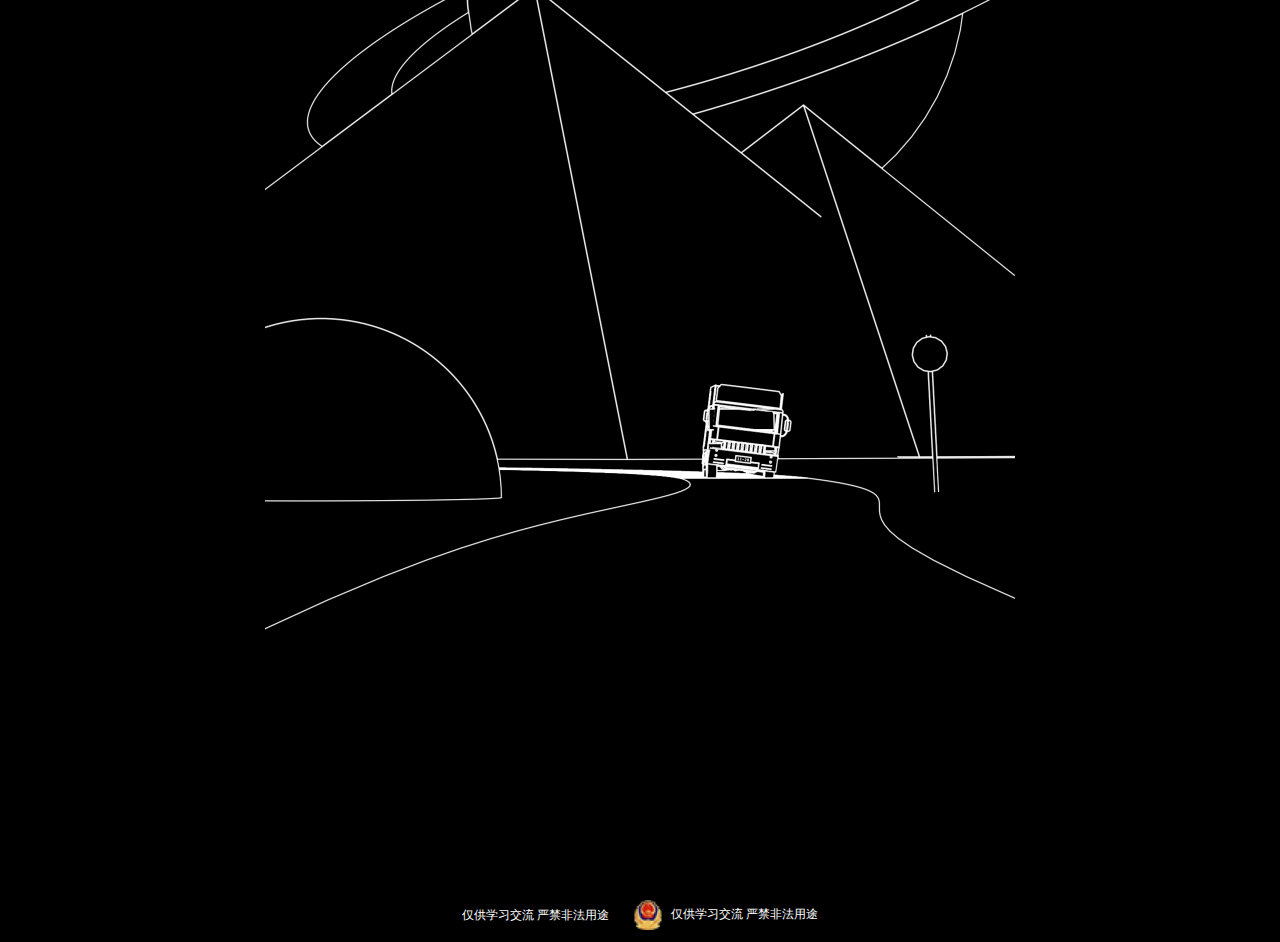
==== demo/index.html @ a9d13da7 "x" ====
<!DOCTYPE html>
<html lang="en">
  <head>
    <meta charset="UTF-8" />
    <meta
      name="viewport"
      content="width=device-width,initial-scale=1.0,maximum-scale=1.0,user-scalable=no,viewport-fit=cover"
    />
    <meta name="apple-mobile-web-app-status-bar-style" content="black" />
    <meta name="format-detection" content="telephone=yes, email=yes" />
    <meta name="apple-mobile-web-app-capable" content="yes" />
    <meta name="renderer" content="webkit" />
    <meta name="HandheldFriendly" content="true" />
    <meta name="MobileOptimized" content="320" />
    <meta name="screen-orientation" content="portrait" />
    <meta name="x5-orientation" content="portrait" />
    <meta name="full-screen" content="yes" />
    <meta name="x5-fullscreen" content="true" />
    <meta name="browsermode" content="apppcation" />
    <meta name="x5-page-mode" content="app" />

    <link rel="icon" href="/favicon.png" />
    <link
      href="/css/tcplayer.min.css"
      rel="stylesheet"
    />
    <title>yyqx Web</title>
    <link
      rel="stylesheet"
      href="/css/umi.b169e926.css"
    />
    <script>
      window.routerBase = "/";
    </script>
    <script>
      //! umi version: 3.5.35
    </script>
  </head>
  <body class="v2022">
    <script>
      (function (doc, win) {
        var docEl = doc.documentElement,
          resizeEvt =
            "orientationchange" in window ? "orientationchange" : "resize",
          recalc = function () {
            var clientWidth = docEl.clientWidth;
            if (!clientWidth) return;
            // if (clientWidth >= 1440) {
            //   docEl.style.fontSize = '100px';
            // } else if (clientWidth <= 750) {
            //   docEl.style.fontSize = 100 * (clientWidth / 750) + 'px';
            // } else {
            //   docEl.style.fontSize = 100 * (clientWidth / 1440) + 'px';
            // }
            docEl.style.fontSize =
              100 * (Math.min(clientWidth, 750) / 750) + "px";
          };

        if (!doc.addEventListener) return;
        win.addEventListener(resizeEvt, recalc, false);
        doc.addEventListener("DOMContentLoaded", recalc, false);
      })(document, window);
    </script>
    <script src="/js/wow.min.js"></script>
    <div id="root"></div>
    <div class="icps">
      <a class="icp" target="_blank" href="http://beian.miit.gov.cn/">
        仅供学习交流 严禁非法用途
      </a>
      <a
        class="icp"
        target="_blank"
        href="http://www.beian.gov.cn/portal/registerSystemInfo?spm=a2c4g.11186623.J_9220772140.109.70de71508uSPJy"
      >
        <img width="40px" src="/j.png" />
        仅供学习交流 严禁非法用途
      </a>
    </div>

    <script>
      var _hmt = _hmt || [];
      (function () {
        var hm = document.createElement("script");
        hm.src = "/js/hm.js";
        var s = document.getElementsByTagName("script")[0];
        s.parentNode.insertBefore(hm, s);
      })();

      setTimeout(() => {
        document.querySelector(".icps").setAttribute("class", "icps show");
      }, 1000);
    </script>

    <script src="/js/umi.2168413d.js"></script>
  </body>
</html>
---- css/tcplayer.min.css ----
@charset "UTF-8";.video-js .vjs-big-play-button .vjs-icon-placeholder:before,.video-js .vjs-modal-dialog,.vjs-button>.vjs-icon-placeholder:before,.vjs-modal-dialog .vjs-modal-dialog-content{position:absolute;top:0;left:0;width:100%;height:100%}.video-js .vjs-big-play-button .vjs-icon-placeholder:before,.vjs-button>.vjs-icon-placeholder:before{text-align:center}@font-face{font-family:VideoJS;src:url(font/VideoJS.eot?#iefix) format("eot")}@font-face{font-family:VideoJS;src:url([data-uri]) format("woff"),url([data-uri]) format("truetype");font-weight:400;font-style:normal}.video-js .vjs-big-play-button .vjs-icon-placeholder:before,.video-js .vjs-play-control .vjs-icon-placeholder,.vjs-icon-play{font-family:VideoJS;font-weight:400;font-style:normal}.video-js .vjs-big-play-button .vjs-icon-placeholder:before,.video-js .vjs-play-control .vjs-icon-placeholder:before,.vjs-icon-play:before{content:"\f101"}.vjs-icon-play-circle{font-family:VideoJS;font-weight:400;font-style:normal}.vjs-icon-play-circle:before{content:"\f102"}.video-js .vjs-play-control.vjs-playing .vjs-icon-placeholder,.vjs-icon-pause{font-family:VideoJS;font-weight:400;font-style:normal}.video-js .vjs-play-control.vjs-playing .vjs-icon-placeholder:before,.vjs-icon-pause:before{content:"\f103"}.video-js .vjs-mute-control.vjs-vol-0 .vjs-icon-placeholder,.vjs-icon-volume-mute{font-family:VideoJS;font-weight:400;font-style:normal}.video-js .vjs-mute-control.vjs-vol-0 .vjs-icon-placeholder:before,.vjs-icon-volume-mute:before{content:"\f104"}.video-js .vjs-mute-control.vjs-vol-1 .vjs-icon-placeholder,.vjs-icon-volume-low{font-family:VideoJS;font-weight:400;font-style:normal}.video-js .vjs-mute-control.vjs-vol-1 .vjs-icon-placeholder:before,.vjs-icon-volume-low:before{content:"\f105"}.video-js .vjs-mute-control.vjs-vol-2 .vjs-icon-placeholder,.vjs-icon-volume-mid{font-family:VideoJS;font-weight:400;font-style:normal}.video-js .vjs-mute-control.vjs-vol-2 .vjs-icon-placeholder:before,.vjs-icon-volume-mid:before{content:"\f106"}.video-js .vjs-mute-control .vjs-icon-placeholder,.vjs-icon-volume-high{font-family:VideoJS;font-weight:400;font-style:normal}.video-js .vjs-mute-control .vjs-icon-placeholder:before,.vjs-icon-volume-high:before{content:"\f107"}.video-js .vjs-fullscreen-control .vjs-icon-placeholder,.vjs-icon-fullscreen-enter{font-family:VideoJS;font-weight:400;font-style:normal}.video-js .vjs-fullscreen-control .vjs-icon-placeholder:before,.vjs-icon-fullscreen-enter:before{content:"\f108"}.video-js.vjs-fullscreen .vjs-fullscreen-control .vjs-icon-placeholder,.vjs-icon-fullscreen-exit{font-family:VideoJS;font-weight:400;font-style:normal}.video-js.vjs-fullscreen .vjs-fullscreen-control .vjs-icon-placeholder:before,.vjs-icon-fullscreen-exit:before{content:"\f109"}.vjs-icon-square{font-family:VideoJS;font-weight:400;font-style:normal}.vjs-icon-square:before{content:"\f10a"}.vjs-icon-spinner{font-family:VideoJS;font-weight:400;font-style:normal}.vjs-icon-spinner:before{content:"\f10b"}.video-js .vjs-subs-caps-button .vjs-icon-placeholder,.video-js .vjs-subtitles-button .vjs-icon-placeholder,.video-js.video-js:lang(en-AU) .vjs-subs-caps-button .vjs-icon-placeholder,.video-js.video-js:lang(en-GB) .vjs-subs-caps-button .vjs-icon-placeholder,.video-js.video-js:lang(en-IE) .vjs-subs-caps-button .vjs-icon-placeholder,.video-js.video-js:lang(en-NZ) .vjs-subs-caps-button .vjs-icon-placeholder,.vjs-icon-subtitles{font-family:VideoJS;font-weight:400;font-style:normal}.video-js .vjs-subs-caps-button .vjs-icon-placeholder:before,.video-js .vjs-subtitles-button .vjs-icon-placeholder:before,.video-js.video-js:lang(en-AU) .vjs-subs-caps-button .vjs-icon-placeholder:before,.video-js.video-js:lang(en-GB) .vjs-subs-caps-button .vjs-icon-placeholder:before,.video-js.video-js:lang(en-IE) .vjs-subs-caps-button .vjs-icon-placeholder:before,.video-js.video-js:lang(en-NZ) .vjs-subs-caps-button .vjs-icon-placeholder:before,.vjs-icon-subtitles:before{content:"\f10c"}.video-js .vjs-captions-button .vjs-icon-placeholder,.video-js:lang(en) .vjs-subs-caps-button .vjs-icon-placeholder,.video-js:lang(fr-CA) .vjs-subs-caps-button .vjs-icon-placeholder,.vjs-icon-captions{font-family:VideoJS;font-weight:400;font-style:normal}.video-js .vjs-captions-button .vjs-icon-placeholder:before,.video-js:lang(en) .vjs-subs-caps-button .vjs-icon-placeholder:before,.video-js:lang(fr-CA) .vjs-subs-caps-button .vjs-icon-placeholder:before,.vjs-icon-captions:before{content:"\f10d"}.video-js .vjs-chapters-button .vjs-icon-placeholder,.vjs-icon-chapters{font-family:VideoJS;font-weight:400;font-style:normal}.video-js .vjs-chapters-button .vjs-icon-placeholder:before,.vjs-icon-chapters:before{content:"\f10e"}.vjs-icon-share{font-family:VideoJS;font-weight:400;font-style:normal}.vjs-icon-share:before{content:"\f10f"}.vjs-icon-cog{font-family:VideoJS;font-weight:400;font-style:normal}.vjs-icon-cog:before{content:"\f110"}.video-js .vjs-play-progress,.video-js .vjs-volume-level,.vjs-icon-circle{font-family:VideoJS;font-weight:400;font-style:normal}.video-js .vjs-play-progress:before,.video-js .vjs-volume-level:before,.vjs-icon-circle:before{content:"\f111"}.vjs-icon-circle-outline{font-family:VideoJS;font-weight:400;font-style:normal}.vjs-icon-circle-outline:before{content:"\f112"}.vjs-icon-circle-inner-circle{font-family:VideoJS;font-weight:400;font-style:normal}.vjs-icon-circle-inner-circle:before{content:"\f113"}.vjs-icon-hd{font-family:VideoJS;font-weight:400;font-style:normal}.vjs-icon-hd:before{content:"\f114"}.video-js .vjs-control.vjs-close-button .vjs-icon-placeholder,.vjs-icon-cancel{font-family:VideoJS;font-weight:400;font-style:normal}.video-js .vjs-control.vjs-close-button .vjs-icon-placeholder:before,.vjs-icon-cancel:before{content:"\f115"}.video-js .vjs-play-control.vjs-ended .vjs-icon-placeholder,.vjs-icon-replay{font-family:VideoJS;font-weight:400;font-style:normal}.video-js .vjs-play-control.vjs-ended .vjs-icon-placeholder:before,.vjs-icon-replay:before{content:"\f116"}.vjs-icon-facebook{font-family:VideoJS;font-weight:400;font-style:normal}.vjs-icon-facebook:before{content:"\f117"}.vjs-icon-gplus{font-family:VideoJS;font-weight:400;font-style:normal}.vjs-icon-gplus:before{content:"\f118"}.vjs-icon-linkedin{font-family:VideoJS;font-weight:400;font-style:normal}.vjs-icon-linkedin:before{content:"\f119"}.vjs-icon-twitter{font-family:VideoJS;font-weight:400;font-style:normal}.vjs-icon-twitter:before{content:"\f11a"}.vjs-icon-tumblr{font-family:VideoJS;font-weight:400;font-style:normal}.vjs-icon-tumblr:before{content:"\f11b"}.vjs-icon-pinterest{font-family:VideoJS;font-weight:400;font-style:normal}.vjs-icon-pinterest:before{content:"\f11c"}.video-js .vjs-descriptions-button .vjs-icon-placeholder,.vjs-icon-audio-description{font-family:VideoJS;font-weight:400;font-style:normal}.video-js .vjs-descriptions-button .vjs-icon-placeholder:before,.vjs-icon-audio-description:before{content:"\f11d"}.video-js .vjs-audio-button .vjs-icon-placeholder,.vjs-icon-audio{font-family:VideoJS;font-weight:400;font-style:normal}.video-js .vjs-audio-button .vjs-icon-placeholder:before,.vjs-icon-audio:before{content:"\f11e"}.vjs-icon-next-item{font-family:VideoJS;font-weight:400;font-style:normal}.vjs-icon-next-item:before{content:"\f11f"}.vjs-icon-previous-item{font-family:VideoJS;font-weight:400;font-style:normal}.vjs-icon-previous-item:before{content:"\f120"}.video-js{display:block;vertical-align:top;box-sizing:border-box;color:#fff;background-color:#000;position:relative;padding:0;font-size:10px;line-height:1;font-weight:400;font-style:normal;font-family:Arial,Helvetica,sans-serif;word-break:initial}.video-js:-moz-full-screen{position:absolute}.video-js:-webkit-full-screen{width:100%!important;height:100%!important}.video-js[tabindex="-1"]{outline:0}.video-js *,.video-js :after,.video-js :before{box-sizing:inherit}.video-js ul{font-family:inherit;font-size:inherit;line-height:inherit;list-style-position:outside;margin-left:0;margin-right:0;margin-top:0;margin-bottom:0}.video-js.vjs-16-9,.video-js.vjs-4-3,.video-js.vjs-fluid{width:100%;max-width:100%;height:0}.video-js.vjs-16-9{padding-top:56.25%}.video-js.vjs-4-3{padding-top:75%}.video-js.vjs-fill{width:100%;height:100%}.video-js .vjs-tech{position:absolute;top:0;left:0;width:100%;height:100%}body.vjs-full-window{padding:0;margin:0;height:100%;overflow-y:auto}.vjs-full-window .video-js.vjs-fullscreen{position:fixed;overflow:hidden;z-index:1000;left:0;top:0;bottom:0;right:0}.video-js.vjs-fullscreen{width:100%!important;height:100%!important;padding-top:0!important}.video-js.vjs-fullscreen.vjs-user-inactive{cursor:none}.vjs-hidden{display:none!important}.vjs-disabled{opacity:.5;cursor:default}.video-js .vjs-offscreen{height:1px;left:-9999px;position:absolute;top:0;width:1px}.vjs-lock-showing{display:block!important;opacity:1;visibility:visible}.vjs-no-js{padding:20px;color:#fff;background-color:#000;font-size:18px;font-family:Arial,Helvetica,sans-serif;text-align:center;width:300px;height:150px;margin:0 auto}.vjs-no-js a,.vjs-no-js a:visited{color:#66a8cc}.video-js .vjs-big-play-button{font-size:3em;line-height:1.5em;height:1.5em;width:3em;display:block;position:absolute;top:10px;left:10px;padding:0;cursor:pointer;opacity:1;border:.06666em solid #fff;background-color:#2b333f;background-color:rgba(43,51,63,.7);-webkit-border-radius:.3em;-moz-border-radius:.3em;border-radius:.3em;-webkit-transition:all .4s;-moz-transition:all .4s;-ms-transition:all .4s;-o-transition:all .4s;transition:all .4s}.vjs-big-play-centered .vjs-big-play-button{top:50%;left:50%;margin-top:-.75em;margin-left:-1.5em}.video-js .vjs-big-play-button:focus,.video-js:hover .vjs-big-play-button{border-color:#fff;background-color:#73859f;background-color:rgba(115,133,159,.5);-webkit-transition:all 0s;-moz-transition:all 0s;-ms-transition:all 0s;-o-transition:all 0s;transition:all 0s}.vjs-controls-disabled .vjs-big-play-button,.vjs-error .vjs-big-play-button,.vjs-has-started .vjs-big-play-button,.vjs-using-native-controls .vjs-big-play-button{display:none}.vjs-has-started.vjs-paused.vjs-show-big-play-button-on-pause .vjs-big-play-button{display:block}.video-js button{background:0 0;border:none;color:inherit;display:inline-block;overflow:visible;font-size:inherit;line-height:inherit;text-transform:none;text-decoration:none;transition:none;-webkit-appearance:none;-moz-appearance:none;appearance:none}.vjs-control .vjs-button{width:100%;height:100%}.video-js .vjs-control.vjs-close-button{cursor:pointer;height:3em;position:absolute;right:0;top:.5em;z-index:2}.video-js .vjs-modal-dialog{background:rgba(0,0,0,.8);background:-webkit-linear-gradient(-90deg,rgba(0,0,0,.8),rgba(255,255,255,0));background:linear-gradient(180deg,rgba(0,0,0,.8),rgba(255,255,255,0));overflow:auto;box-sizing:content-box}.video-js .vjs-modal-dialog>*{box-sizing:border-box}.vjs-modal-dialog .vjs-modal-dialog-content{font-size:1.2em;line-height:1.5;padding:20px 24px;z-index:1}.vjs-menu-button{cursor:pointer}.vjs-menu-button.vjs-disabled{cursor:default}.vjs-workinghover .vjs-menu-button.vjs-disabled:hover .vjs-menu{display:none}.vjs-menu .vjs-menu-content{display:block;padding:0;margin:0;font-family:Arial,Helvetica,sans-serif;overflow:auto;box-sizing:content-box}.vjs-menu .vjs-menu-content>*{box-sizing:border-box}.vjs-scrubbing .vjs-menu-button:hover .vjs-menu{display:none}.vjs-menu li{list-style:none;margin:0;padding:.2em 0;line-height:1.4em;font-size:1.2em;text-align:center;text-transform:lowercase}.vjs-menu li.vjs-menu-item:focus,.vjs-menu li.vjs-menu-item:hover{background-color:#73859f;background-color:rgba(115,133,159,.5)}.vjs-menu li.vjs-selected,.vjs-menu li.vjs-selected:focus,.vjs-menu li.vjs-selected:hover{background-color:#fff;color:#2b333f}.vjs-menu li.vjs-menu-title{text-align:center;text-transform:uppercase;font-size:1em;line-height:2em;padding:0;margin:0 0 .3em 0;font-weight:700;cursor:default}.vjs-menu-button-popup .vjs-menu{display:none;position:absolute;bottom:0;width:10em;left:-3em;height:0;margin-bottom:1.5em;border-top-color:rgba(43,51,63,.7)}.vjs-menu-button-popup .vjs-menu .vjs-menu-content{background-color:#2b333f;background-color:rgba(43,51,63,.7);position:absolute;width:100%;bottom:1.5em;max-height:15em}.vjs-menu-button-popup .vjs-menu.vjs-lock-showing,.vjs-workinghover .vjs-menu-button-popup:hover .vjs-menu{display:block}.video-js .vjs-menu-button-inline{-webkit-transition:all .4s;-moz-transition:all .4s;-ms-transition:all .4s;-o-transition:all .4s;transition:all .4s;overflow:hidden}.video-js .vjs-menu-button-inline:before{width:2.222222222em}.video-js .vjs-menu-button-inline.vjs-slider-active,.video-js .vjs-menu-button-inline:focus,.video-js .vjs-menu-button-inline:hover,.video-js.vjs-no-flex .vjs-menu-button-inline{width:12em}.vjs-menu-button-inline .vjs-menu{opacity:0;height:100%;width:auto;position:absolute;left:4em;top:0;padding:0;margin:0;-webkit-transition:all .4s;-moz-transition:all .4s;-ms-transition:all .4s;-o-transition:all .4s;transition:all .4s}.vjs-menu-button-inline.vjs-slider-active .vjs-menu,.vjs-menu-button-inline:focus .vjs-menu,.vjs-menu-button-inline:hover .vjs-menu{display:block;opacity:1}.vjs-no-flex .vjs-menu-button-inline .vjs-menu{display:block;opacity:1;position:relative;width:auto}.vjs-no-flex .vjs-menu-button-inline.vjs-slider-active .vjs-menu,.vjs-no-flex .vjs-menu-button-inline:focus .vjs-menu,.vjs-no-flex .vjs-menu-button-inline:hover .vjs-menu{width:auto}.vjs-menu-button-inline .vjs-menu-content{width:auto;height:100%;margin:0;overflow:hidden}.video-js .vjs-control-bar{display:none;width:100%;position:absolute;bottom:0;left:0;right:0;height:3em;background-color:#2b333f;background-color:rgba(43,51,63,.7)}.vjs-has-started .vjs-control-bar{display:-webkit-box;display:-webkit-flex;display:-ms-flexbox;display:flex;visibility:visible;opacity:1;-webkit-transition:visibility .1s,opacity .1s;-moz-transition:visibility .1s,opacity .1s;-ms-transition:visibility .1s,opacity .1s;-o-transition:visibility .1s,opacity .1s;transition:visibility .1s,opacity .1s}.vjs-has-started.vjs-user-inactive.vjs-playing .vjs-control-bar{visibility:visible;opacity:0;-webkit-transition:visibility 1s,opacity 1s;-moz-transition:visibility 1s,opacity 1s;-ms-transition:visibility 1s,opacity 1s;-o-transition:visibility 1s,opacity 1s;transition:visibility 1s,opacity 1s}.vjs-controls-disabled .vjs-control-bar,.vjs-error .vjs-control-bar,.vjs-using-native-controls .vjs-control-bar{display:none!important}.vjs-audio.vjs-has-started.vjs-user-inactive.vjs-playing .vjs-control-bar{opacity:1;visibility:visible}.vjs-has-started.vjs-no-flex .vjs-control-bar{display:table}.video-js .vjs-control{position:relative;text-align:center;margin:0;padding:0;height:100%;width:4em;-webkit-box-flex:none;-moz-box-flex:none;-webkit-flex:none;-ms-flex:none;flex:none}.vjs-button>.vjs-icon-placeholder:before{font-size:1.8em;line-height:1.67}.video-js .vjs-control:focus,.video-js .vjs-control:focus:before,.video-js .vjs-control:hover:before{text-shadow:0 0 1em #fff}.video-js .vjs-control-text{border:0;clip:rect(0 0 0 0);height:1px;overflow:hidden;padding:0;position:absolute;width:1px}.vjs-no-flex .vjs-control{display:table-cell;vertical-align:middle}.video-js .vjs-custom-control-spacer{display:none}.video-js .vjs-progress-control{cursor:pointer;-webkit-box-flex:auto;-moz-box-flex:auto;-webkit-flex:auto;-ms-flex:auto;flex:auto;display:-webkit-box;display:-webkit-flex;display:-ms-flexbox;display:flex;-webkit-box-align:center;-webkit-align-items:center;-ms-flex-align:center;align-items:center;min-width:4em}.video-js .vjs-progress-control.disabled{cursor:default}.vjs-live .vjs-progress-control{display:none}.vjs-no-flex .vjs-progress-control{width:auto}.video-js .vjs-progress-holder{-webkit-box-flex:auto;-moz-box-flex:auto;-webkit-flex:auto;-ms-flex:auto;flex:auto;-webkit-transition:all .2s;-moz-transition:all .2s;-ms-transition:all .2s;-o-transition:all .2s;transition:all .2s;height:.3em}.video-js .vjs-progress-control .vjs-progress-holder{margin:0 10px}.video-js .vjs-progress-control:hover .vjs-progress-holder{font-size:1.666666666666666666em}.video-js .vjs-progress-control:hover .vjs-progress-holder.disabled{font-size:1em}.video-js .vjs-progress-holder .vjs-load-progress,.video-js .vjs-progress-holder .vjs-load-progress div,.video-js .vjs-progress-holder .vjs-play-progress{position:absolute;display:block;height:100%;margin:0;padding:0;width:0;left:0;top:0}.video-js .vjs-play-progress{background-color:#fff}.video-js .vjs-play-progress:before{font-size:.9em;position:absolute;right:-.5em;top:-.333333333333333em;z-index:1}.video-js .vjs-load-progress{background:#bfc7d3;background:rgba(115,133,159,.5)}.video-js .vjs-load-progress div{background:#fff;background:rgba(115,133,159,.75)}.video-js .vjs-time-tooltip{background-color:#fff;background-color:rgba(255,255,255,.8);-webkit-border-radius:.3em;-moz-border-radius:.3em;border-radius:.3em;color:#000;float:right;font-family:Arial,Helvetica,sans-serif;font-size:1em;padding:6px 8px 8px 8px;pointer-events:none;position:relative;top:-3.4em;visibility:hidden;z-index:1}.video-js .vjs-progress-holder:focus .vjs-time-tooltip{display:none}.video-js .vjs-progress-control:hover .vjs-progress-holder:focus .vjs-time-tooltip,.video-js .vjs-progress-control:hover .vjs-time-tooltip{display:block;font-size:.6em;visibility:visible}.video-js .vjs-progress-control.disabled:hover .vjs-time-tooltip{font-size:1em}.video-js .vjs-progress-control .vjs-mouse-display{display:none;position:absolute;width:1px;height:100%;background-color:#000;z-index:1}.vjs-no-flex .vjs-progress-control .vjs-mouse-display{z-index:0}.video-js .vjs-progress-control:hover .vjs-mouse-display{display:block}.video-js.vjs-user-inactive .vjs-progress-control .vjs-mouse-display{visibility:hidden;opacity:0;-webkit-transition:visibility 1s,opacity 1s;-moz-transition:visibility 1s,opacity 1s;-ms-transition:visibility 1s,opacity 1s;-o-transition:visibility 1s,opacity 1s;transition:visibility 1s,opacity 1s}.video-js.vjs-user-inactive.vjs-no-flex .vjs-progress-control .vjs-mouse-display{display:none}.vjs-mouse-display .vjs-time-tooltip{color:#fff;background-color:#000;background-color:rgba(0,0,0,.8)}.video-js .vjs-slider{position:relative;cursor:pointer;padding:0;margin:0 .45em 0 .45em;-webkit-touch-callout:none;-webkit-user-select:none;-khtml-user-select:none;-moz-user-select:none;-ms-user-select:none;user-select:none;background-color:#73859f;background-color:rgba(115,133,159,.5)}.video-js .vjs-slider.disabled{cursor:default}.video-js .vjs-slider:focus{text-shadow:0 0 1em #fff;-webkit-box-shadow:0 0 1em #fff;-moz-box-shadow:0 0 1em #fff;box-shadow:0 0 1em #fff}.video-js .vjs-mute-control{cursor:pointer;-webkit-box-flex:none;-moz-box-flex:none;-webkit-flex:none;-ms-flex:none;flex:none;padding-left:2em;padding-right:2em;padding-bottom:3em}.video-js .vjs-volume-control{cursor:pointer;margin-right:1em;display:-webkit-box;display:-webkit-flex;display:-ms-flexbox;display:flex}.video-js .vjs-volume-control.vjs-volume-horizontal{width:5em}.video-js .vjs-volume-panel .vjs-volume-control{visibility:visible;opacity:0;width:1px;height:1px;margin-left:-1px}.video-js .vjs-volume-panel.enable-volume-control{-webkit-transition:width 1s;-moz-transition:width 1s;-ms-transition:width 1s;-o-transition:width 1s;transition:width 1s}.video-js .vjs-volume-panel.enable-volume-control .vjs-mute-control:active~.vjs-volume-control,.video-js .vjs-volume-panel.enable-volume-control .vjs-mute-control:focus~.vjs-volume-control,.video-js .vjs-volume-panel.enable-volume-control .vjs-mute-control:hover~.vjs-volume-control,.video-js .vjs-volume-panel.enable-volume-control .vjs-volume-control.vjs-slider-active,.video-js .vjs-volume-panel.enable-volume-control .vjs-volume-control:active,.video-js .vjs-volume-panel.enable-volume-control .vjs-volume-control:focus,.video-js .vjs-volume-panel.enable-volume-control .vjs-volume-control:hover,.video-js .vjs-volume-panel.enable-volume-control:active .vjs-volume-control,.video-js .vjs-volume-panel.enable-volume-control:focus .vjs-volume-control,.video-js .vjs-volume-panel.enable-volume-control:hover .vjs-volume-control{visibility:visible;opacity:1;-webkit-transition:visibility .1s,opacity .1s,height .1s,width .1s,left 0s,top 0s;-moz-transition:visibility .1s,opacity .1s,height .1s,width .1s,left 0s,top 0s;-ms-transition:visibility .1s,opacity .1s,height .1s,width .1s,left 0s,top 0s;-o-transition:visibility .1s,opacity .1s,height .1s,width .1s,left 0s,top 0s;transition:visibility .1s,opacity .1s,height .1s,width .1s,left 0s,top 0s}.video-js .vjs-volume-panel.enable-volume-control .vjs-mute-control:active~.vjs-volume-control.vjs-volume-horizontal,.video-js .vjs-volume-panel.enable-volume-control .vjs-mute-control:focus~.vjs-volume-control.vjs-volume-horizontal,.video-js .vjs-volume-panel.enable-volume-control .vjs-mute-control:hover~.vjs-volume-control.vjs-volume-horizontal,.video-js .vjs-volume-panel.enable-volume-control .vjs-volume-control.vjs-slider-active.vjs-volume-horizontal,.video-js .vjs-volume-panel.enable-volume-control .vjs-volume-control:active.vjs-volume-horizontal,.video-js .vjs-volume-panel.enable-volume-control .vjs-volume-control:focus.vjs-volume-horizontal,.video-js .vjs-volume-panel.enable-volume-control .vjs-volume-control:hover.vjs-volume-horizontal,.video-js .vjs-volume-panel.enable-volume-control:active .vjs-volume-control.vjs-volume-horizontal,.video-js .vjs-volume-panel.enable-volume-control:focus .vjs-volume-control.vjs-volume-horizontal,.video-js .vjs-volume-panel.enable-volume-control:hover .vjs-volume-control.vjs-volume-horizontal{width:5em;height:3em;position:relative}.video-js .vjs-volume-panel.enable-volume-control.vjs-volume-panel-horizontal.vjs-slider-active,.video-js .vjs-volume-panel.enable-volume-control.vjs-volume-panel-horizontal:active,.video-js .vjs-volume-panel.enable-volume-control.vjs-volume-panel-horizontal:focus,.video-js .vjs-volume-panel.enable-volume-control.vjs-volume-panel-horizontal:hover{width:9em;-webkit-transition:width .1s;-moz-transition:width .1s;-ms-transition:width .1s;-o-transition:width .1s;transition:width .1s}.video-js .vjs-volume-panel .vjs-volume-control.vjs-volume-vertical{height:8em;width:3em;left:-3.5em;-webkit-transition:visibility 1s,opacity 1s,height 1s 1s,width 1s 1s,left 1s 1s,top 1s 1s;-moz-transition:visibility 1s,opacity 1s,height 1s 1s,width 1s 1s,left 1s 1s,top 1s 1s;-ms-transition:visibility 1s,opacity 1s,height 1s 1s,width 1s 1s,left 1s 1s,top 1s 1s;-o-transition:visibility 1s,opacity 1s,height 1s 1s,width 1s 1s,left 1s 1s,top 1s 1s;transition:visibility 1s,opacity 1s,height 1s 1s,width 1s 1s,left 1s 1s,top 1s 1s}.video-js .vjs-volume-panel .vjs-volume-control.vjs-volume-horizontal{-webkit-transition:visibility 1s,opacity 1s,height 1s 1s,width 1s,left 1s 1s,top 1s 1s;-moz-transition:visibility 1s,opacity 1s,height 1s 1s,width 1s,left 1s 1s,top 1s 1s;-ms-transition:visibility 1s,opacity 1s,height 1s 1s,width 1s,left 1s 1s,top 1s 1s;-o-transition:visibility 1s,opacity 1s,height 1s 1s,width 1s,left 1s 1s,top 1s 1s;transition:visibility 1s,opacity 1s,height 1s 1s,width 1s,left 1s 1s,top 1s 1s}.video-js.vjs-no-flex .vjs-volume-panel .vjs-volume-control.vjs-volume-horizontal{width:5em;height:3em;visibility:visible;opacity:1;position:relative;-webkit-transition:none;-moz-transition:none;-ms-transition:none;-o-transition:none;transition:none}.video-js.vjs-no-flex .vjs-volume-control.vjs-volume-vertical,.video-js.vjs-no-flex .vjs-volume-panel .vjs-volume-control.vjs-volume-vertical{position:absolute;bottom:3em;left:.5em}.video-js .vjs-volume-panel{display:-webkit-box;display:-webkit-flex;display:-ms-flexbox;display:flex}.video-js .vjs-volume-bar{margin:1.35em .45em}.vjs-volume-bar.vjs-slider-horizontal{width:5em;height:.3em}.vjs-volume-bar.vjs-slider-vertical{width:.3em;height:5em;margin:1.35em auto}.video-js .vjs-volume-level{position:absolute;bottom:0;left:0;background-color:#fff}.video-js .vjs-volume-level:before{position:absolute;font-size:.9em}.vjs-slider-vertical .vjs-volume-level{width:.3em}.vjs-slider-vertical .vjs-volume-level:before{top:-.5em;left:-.3em}.vjs-slider-horizontal .vjs-volume-level{height:.3em}.vjs-slider-horizontal .vjs-volume-level:before{top:-.3em;right:-.5em}.video-js .vjs-volume-panel.vjs-volume-panel-vertical{width:4em}.vjs-volume-bar.vjs-slider-vertical .vjs-volume-level{height:100%}.vjs-volume-bar.vjs-slider-horizontal .vjs-volume-level{width:100%}.video-js .vjs-volume-vertical{width:3em;height:8em;bottom:8em;background-color:#2b333f;background-color:rgba(43,51,63,.7)}.video-js .vjs-volume-horizontal .vjs-menu{left:-2em}.vjs-poster{display:inline-block;vertical-align:middle;background-repeat:no-repeat;background-position:50% 50%;background-size:contain;background-color:#000;cursor:pointer;margin:0;padding:0;position:absolute;top:0;right:0;bottom:0;left:0;height:100%}.vjs-poster img{display:block;vertical-align:middle;margin:0 auto;max-height:100%;padding:0;width:100%}.vjs-has-started .vjs-poster{display:none}.vjs-audio.vjs-has-started .vjs-poster{display:block}.vjs-using-native-controls .vjs-poster{display:none}.video-js .vjs-live-control{display:-webkit-box;display:-webkit-flex;display:-ms-flexbox;display:flex;-webkit-box-align:flex-start;-webkit-align-items:flex-start;-ms-flex-align:flex-start;align-items:flex-start;-webkit-box-flex:auto;-moz-box-flex:auto;-webkit-flex:auto;-ms-flex:auto;flex:auto;font-size:1em;line-height:3em}.vjs-no-flex .vjs-live-control{display:table-cell;width:auto;text-align:left}.video-js .vjs-time-control{-webkit-box-flex:none;-moz-box-flex:none;-webkit-flex:none;-ms-flex:none;flex:none;font-size:1em;line-height:3em;min-width:2em;width:auto;padding-left:1em;padding-right:1em}.vjs-live .vjs-time-control{display:none}.video-js .vjs-current-time,.vjs-no-flex .vjs-current-time{display:none}.vjs-no-flex .vjs-remaining-time.vjs-time-control.vjs-control{width:0!important;white-space:nowrap}.video-js .vjs-duration,.vjs-no-flex .vjs-duration{display:none}.vjs-time-divider{display:none;line-height:3em}.vjs-live .vjs-time-divider{display:none}.video-js .vjs-play-control .vjs-icon-placeholder{cursor:pointer;-webkit-box-flex:none;-moz-box-flex:none;-webkit-flex:none;-ms-flex:none;flex:none}.vjs-text-track-display{position:absolute;bottom:3em;left:0;right:0;top:0;pointer-events:none}.video-js.vjs-user-inactive.vjs-playing .vjs-text-track-display{bottom:1em}.video-js .vjs-text-track{font-size:1.4em;text-align:center;margin-bottom:.1em;background-color:#000;background-color:rgba(0,0,0,.5)}.vjs-subtitles{color:#fff}.vjs-captions{color:#fc6}.vjs-tt-cue{display:block}video::-webkit-media-text-track-display{-moz-transform:translateY(-3em);-ms-transform:translateY(-3em);-o-transform:translateY(-3em);-webkit-transform:translateY(-3em);transform:translateY(-3em)}.video-js.vjs-user-inactive.vjs-playing video::-webkit-media-text-track-display{-moz-transform:translateY(-1.5em);-ms-transform:translateY(-1.5em);-o-transform:translateY(-1.5em);-webkit-transform:translateY(-1.5em);transform:translateY(-1.5em)}.video-js .vjs-fullscreen-control{cursor:pointer;-webkit-box-flex:none;-moz-box-flex:none;-webkit-flex:none;-ms-flex:none;flex:none}.vjs-live .vjs-playback-rate{display:none}.vjs-playback-rate .vjs-playback-rate-value,.vjs-playback-rate>.vjs-menu-button{position:absolute;top:0;left:0;width:100%;height:100%}.vjs-playback-rate .vjs-playback-rate-value{pointer-events:none;font-size:1.5em;line-height:2;text-align:center}.vjs-playback-rate .vjs-menu{width:4em;left:0}.vjs-error .vjs-error-display .vjs-modal-dialog-content{font-size:1.4em;text-align:center}.vjs-error .vjs-error-display:before{color:#fff;content:'X';font-family:Arial,Helvetica,sans-serif;font-size:4em;left:0;line-height:1;margin-top:-.5em;position:absolute;text-shadow:.05em .05em .1em #000;text-align:center;top:50%;vertical-align:middle;width:100%}.vjs-error .vjs-error-check-network{color:#fff;text-decoration:none;background:red;padding:5px;display:inline-block;border-radius:5px}.vjs-loading-spinner{display:none;position:absolute;top:50%;left:50%;margin:-25px 0 0 -25px;opacity:.85;text-align:left;border:6px solid rgba(43,51,63,.7);box-sizing:border-box;background-clip:padding-box;width:50px;height:50px;border-radius:25px;visibility:hidden}.vjs-seeking .vjs-loading-spinner,.vjs-waiting .vjs-loading-spinner{display:block;animation:0s linear .3s forwards vjs-spinner-show}.vjs-loading-spinner:after,.vjs-loading-spinner:before{content:"";position:absolute;margin:-6px;box-sizing:inherit;width:inherit;height:inherit;border-radius:inherit;opacity:1;border:inherit;border-color:transparent;border-top-color:#fff}.vjs-seeking .vjs-loading-spinner:after,.vjs-seeking .vjs-loading-spinner:before,.vjs-waiting .vjs-loading-spinner:after,.vjs-waiting .vjs-loading-spinner:before{-webkit-animation:vjs-spinner-spin 1.1s cubic-bezier(.6,.2,0,.8) infinite,vjs-spinner-fade 1.1s linear infinite;animation:vjs-spinner-spin 1.1s cubic-bezier(.6,.2,0,.8) infinite,vjs-spinner-fade 1.1s linear infinite}.vjs-seeking .vjs-loading-spinner:before,.vjs-waiting .vjs-loading-spinner:before{border-top-color:#fff}.vjs-seeking .vjs-loading-spinner:after,.vjs-waiting .vjs-loading-spinner:after{border-top-color:#fff;-webkit-animation-delay:.44s;animation-delay:.44s}@keyframes vjs-spinner-show{to{visibility:visible}}@-webkit-keyframes vjs-spinner-show{to{visibility:visible}}@keyframes vjs-spinner-spin{100%{transform:rotate(360deg)}}@-webkit-keyframes vjs-spinner-spin{100%{-webkit-transform:rotate(360deg)}}@keyframes vjs-spinner-fade{0%{border-top-color:#73859f}20%{border-top-color:#73859f}35%{border-top-color:#fff}60%{border-top-color:#73859f}100%{border-top-color:#73859f}}@-webkit-keyframes vjs-spinner-fade{0%{border-top-color:#73859f}20%{border-top-color:#73859f}35%{border-top-color:#fff}60%{border-top-color:#73859f}100%{border-top-color:#73859f}}.vjs-chapters-button .vjs-menu ul{width:24em}.video-js .vjs-subs-caps-button+.vjs-menu .vjs-captions-menu-item .vjs-menu-item-text .vjs-icon-placeholder{position:absolute}.video-js .vjs-subs-caps-button+.vjs-menu .vjs-captions-menu-item .vjs-menu-item-text .vjs-icon-placeholder:before{font-family:VideoJS;content:"\f10d";font-size:1.5em;line-height:inherit}.video-js.vjs-layout-tiny:not(.vjs-fullscreen) .vjs-custom-control-spacer{-webkit-box-flex:auto;-moz-box-flex:auto;-webkit-flex:auto;-ms-flex:auto;flex:auto}.video-js.vjs-layout-tiny:not(.vjs-fullscreen).vjs-no-flex .vjs-custom-control-spacer{width:auto}.video-js.vjs-layout-tiny:not(.vjs-fullscreen) .vjs-audio-button,.video-js.vjs-layout-tiny:not(.vjs-fullscreen) .vjs-captions-button,.video-js.vjs-layout-tiny:not(.vjs-fullscreen) .vjs-chapters-button,.video-js.vjs-layout-tiny:not(.vjs-fullscreen) .vjs-current-time,.video-js.vjs-layout-tiny:not(.vjs-fullscreen) .vjs-descriptions-button,.video-js.vjs-layout-tiny:not(.vjs-fullscreen) .vjs-duration,.video-js.vjs-layout-tiny:not(.vjs-fullscreen) .vjs-mute-control,.video-js.vjs-layout-tiny:not(.vjs-fullscreen) .vjs-playback-rate,.video-js.vjs-layout-tiny:not(.vjs-fullscreen) .vjs-progress-control,.video-js.vjs-layout-tiny:not(.vjs-fullscreen) .vjs-remaining-time,.video-js.vjs-layout-tiny:not(.vjs-fullscreen) .vjs-subtitles-button,.video-js.vjs-layout-tiny:not(.vjs-fullscreen) .vjs-time-divider,.video-js.vjs-layout-tiny:not(.vjs-fullscreen) .vjs-volume-control{display:none}.video-js.vjs-layout-x-small:not(.vjs-fullscreen) .vjs-audio-button,.video-js.vjs-layout-x-small:not(.vjs-fullscreen) .vjs-captions-button,.video-js.vjs-layout-x-small:not(.vjs-fullscreen) .vjs-chapters-button,.video-js.vjs-layout-x-small:not(.vjs-fullscreen) .vjs-current-time,.video-js.vjs-layout-x-small:not(.vjs-fullscreen) .vjs-descriptions-button,.video-js.vjs-layout-x-small:not(.vjs-fullscreen) .vjs-duration,.video-js.vjs-layout-x-small:not(.vjs-fullscreen) .vjs-mute-control,.video-js.vjs-layout-x-small:not(.vjs-fullscreen) .vjs-playback-rate,.video-js.vjs-layout-x-small:not(.vjs-fullscreen) .vjs-remaining-time,.video-js.vjs-layout-x-small:not(.vjs-fullscreen) .vjs-subtitles-button,.video-js.vjs-layout-x-small:not(.vjs-fullscreen) .vjs-time-divider,.video-js.vjs-layout-x-small:not(.vjs-fullscreen) .vjs-volume-control{display:none}.video-js.vjs-layout-small:not(.vjs-fullscreen) .vjs-captions-button,.video-js.vjs-layout-small:not(.vjs-fullscreen) .vjs-chapters-button,.video-js.vjs-layout-small:not(.vjs-fullscreen) .vjs-current-time,.video-js.vjs-layout-small:not(.vjs-fullscreen) .vjs-descriptions-button,.video-js.vjs-layout-small:not(.vjs-fullscreen) .vjs-duration,.video-js.vjs-layout-small:not(.vjs-fullscreen) .vjs-mute-control,.video-js.vjs-layout-small:not(.vjs-fullscreen) .vjs-playback-rate,.video-js.vjs-layout-small:not(.vjs-fullscreen) .vjs-remaining-time,.video-js.vjs-layout-small:not(.vjs-fullscreen) .vjs-subtitles-button .vjs-audio-button,.video-js.vjs-layout-small:not(.vjs-fullscreen) .vjs-time-divider,.video-js.vjs-layout-small:not(.vjs-fullscreen) .vjs-volume-control{display:none}.vjs-modal-dialog.vjs-text-track-settings{background-color:#2b333f;background-color:rgba(43,51,63,.75);color:#fff;height:70%}.vjs-text-track-settings .vjs-modal-dialog-content{display:table}.vjs-text-track-settings .vjs-track-settings-colors,.vjs-text-track-settings .vjs-track-settings-controls,.vjs-text-track-settings .vjs-track-settings-font{display:table-cell}.vjs-text-track-settings .vjs-track-settings-controls{text-align:right;vertical-align:bottom}.vjs-text-track-settings fieldset{margin:5px;padding:3px;border:none}.vjs-text-track-settings fieldset span{display:inline-block;margin-left:5px}.vjs-text-track-settings legend{color:#fff;margin:0 0 5px 0}.vjs-text-track-settings .vjs-label{position:absolute;clip:rect(1px 1px 1px 1px);clip:rect(1px,1px,1px,1px);display:block;margin:0 0 5px 0;padding:0;border:0;height:1px;width:1px;overflow:hidden}.vjs-track-settings-controls button:active,.vjs-track-settings-controls button:focus{outline-style:solid;outline-width:medium;background-image:linear-gradient(0deg,#fff 88%,#73859f 100%)}.vjs-track-settings-controls button:hover{color:rgba(43,51,63,.75)}.vjs-track-settings-controls button{background-color:#fff;background-image:linear-gradient(-180deg,#fff 88%,#73859f 100%);color:#2b333f;cursor:pointer;border-radius:2px}.vjs-track-settings-controls .vjs-default-button{margin-right:1em}@media print{.video-js>:not(.vjs-tech):not(.vjs-poster){visibility:hidden}}div.vjs-control.vjs-button.tcp-dot-component{width:100%}.vjs-progress-control:hover .tcp-dot-basic-style{display:inline}.tcp-dot-basic-style{position:absolute;width:8px;height:100%;margin-left:-4px;border-radius:5px;background-color:#fff0ff;z-index:10;display:none}.tcp-dot-basic-style:hover{background-color:#fff}.tcp-triangle{display:block;content:' ';position:absolute;bottom:-10px;left:5%;width:0;height:0;border-width:5px;border-style:solid;transform:translateX(-50%);border-color:#000 transparent transparent}.tcp-triangle-both{display:block;content:' ';position:absolute;bottom:-10px;left:70px;width:0;height:0;border-width:5px;border-style:solid;transform:translateX(-50%);border-color:#000 transparent transparent}.tcp-dot-image{width:100%;height:80px;background-repeat:no-repeat;background-size:100% 100%;-moz-background-size:100% 100%}.tcp-image-in-container{width:100%;height:100%;height:-webkit-fill-available;height:-webkit-fill-available;height:-moz-fill-available;height:-moz-available;height:fill-available}.tcp-image-in-container-only-image{width:100%;height:80px}.vjs-time-tooltip.tcp-popup-container{position:absolute;width:140px;height:118px;background-color:#000;padding:0 0;top:-125px;max-height:120px;left:-65px}.vjs-time-tooltip.tcp-popup-container.tcp-only-gif{position:absolute;width:140px;height:80px;background-color:#000;padding:0 0;top:-87px;max-height:120px;left:-65px}.vjs-time-tooltip.tcp-popup-container.tcp-single-line{height:103px;top:-109px}.vjs-time-tooltip.tcp-popup-container.tcp-without-gif{position:absolute;width:110px;height:54px;background-color:#000;opacity:.8;padding:0 0;top:-60px;border-radius:5px;left:0}.vjs-time-tooltip.tcp-popup-container.tcp-without-gif.tcp-single-line{height:23px;top:-28px}.vjs-time-tooltip.tcp-popup-container.tcp-without-gif.tcp-two-lines{height:38px;top:-44px}.tcp-dot-comment{text-overflow:ellipsis;color:#fff;width:100%;height:38px;max-height:38px;font-size:12px;line-height:16px;overflow:hidden;background-color:#000;display:-webkit-box;-webkit-box-orient:vertical;-webkit-line-clamp:2;padding:5px 8px}.tcp-large-comment{text-overflow:ellipsis;color:#fff;width:100%;height:100%;max-height:100%;font-size:12px;line-height:16px;overflow:hidden;display:-webkit-box;-webkit-box-orient:vertical;-webkit-line-clamp:3;padding:5px 8px}.tcp-dot-timestamp{display:block;font-weight:700;width:100%;height:20px;text-align:left;bottom:0;position:absolute;color:#fff;margin-left:10px}.vjs-dvr .tcp-dvr-progress-control .tcp-dvr-time-shift{background-color:transparent}.vjs-dvr .vjs-progress-control{display:-webkit-box;display:-webkit-flex;display:-ms-flexbox;display:flex}.vjs-dvr .vjs-live-control{flex:inherit;cursor:pointer}.vjs-dvr .vjs-live-control .vjs-tooltip{line-height:1em}.vjs-dvr-live .vjs-live-control .vjs-tooltip{display:none}.vjs-dvr-live .vjs-live-control{cursor:default}.vjs-dvr .vjs-live-display{margin:0 auto}.vjs-live .vjs-live-display:before{display:inline-block;width:6px;height:6px;margin-right:.4em;vertical-align:4%;background:#f51717;content:'';border-radius:50%}.vjs-dvr:not(.vjs-dvr-live) .vjs-live-display:before{background:#566377}.tcp-video-quality-switcher .tcp-quality-switcher-value{pointer-events:none;font-size:1.2em;display:table;text-align:center;position:absolute;top:0;left:0;width:100%;height:100%}.tcp-video-quality-switcher .tcp-quality-switcher-value p{display:table-cell;vertical-align:middle}.tcp-video-quality-switcher .vjs-menu{width:6em;left:50%;-webkit-transform:translate3d(-50%,0,0);transform:translate3d(-50%,0,0)}.tcp-video-quality-switcher .vjs-menu li{text-transform:none}.tcp-skin .tcp-logo{position:absolute}.tcp-skin .tcp-logo.left-top{top:0;left:0}.tcp-skin .tcp-logo.left-bottom{bottom:0;left:0}.tcp-skin .tcp-logo.right-top{top:0;right:0}.tcp-skin .tcp-logo.right-bottom{bottom:0;right:0}.tcp-skin .tcp-logo .tcp-logo-link{display:inline-block}.tcp-skin .vjs-big-play-button{height:4.8em;width:6.8em;left:50%;top:50%;margin-left:-3.4em;margin-top:-2.4em;font-size:1em;border:0;opacity:1;z-index:1}.tcp-skin .vjs-big-play-button:before{content:none}.tcp-skin .vjs-big-play-button .vjs-button-icon{height:4.8em;width:6.8em;fill:rgba(33,33,33,.5)}.tcp-skin .vjs-big-play-button .vjs-button-icon .draw-dash,.tcp-skin .vjs-big-play-button .vjs-button-icon .draw-line,.tcp-skin .vjs-big-play-button .vjs-button-icon .draw-lines{stroke-dasharray:1330px;stroke-dashoffset:1330px;stroke-linecap:round;stroke-linejoin:round;stroke-width:8px;stroke:#00a4ff}.tcp-skin .vjs-big-play-button:hover .vjs-button-icon .draw-fill{fill:#00a4ff}.tcp-skin .vjs-big-play-button:hover .vjs-button-icon .draw-line{-webkit-animation:draw-line .5s ease forwards;animation:draw-line .5s ease forwards}.tcp-skin .vjs-big-play-button:hover .vjs-button-icon .draw-lines{-webkit-animation:draw-lines 1s ease forwards;animation:draw-lines 1s ease forwards}.tcp-skin .vjs-big-play-button:hover .vjs-button-icon .draw-dash{-webkit-animation:draw-dash 1s ease forwards;animation:draw-dash 1s ease forwards}.tcp-skin .vjs-big-play-button .vjs-icon-placeholder{display:none}.tcp-skin .vjs-big-play-button,.tcp-skin .vjs-big-play-button:focus,.tcp-skin:hover .vjs-big-play-button,.tcp-skin:hover .vjs-big-play-button:focus{background:0 0}.tcp-skin.vjs-paused.vjs-pos-ended .vjs-big-play-button,.tcp-skin.vjs-paused.vjs-pos-ended .vjs-poster{display:block}.tcp-skin.vjs-ad-loading .vjs-big-play-button,.tcp-skin.vjs-ad-playing .vjs-big-play-button,.tcp-skin.vjs-seeking .vjs-big-play-button,.tcp-skin.vjs-using-native-controls .vjs-big-play-button,.tcp-skin.vjs-waiting .vjs-big-play-button{display:none!important}.tcp-skin .vjs-menu{z-index:1}.tcp-skin .vjs-control-bar{z-index:1;font-size:1.2em;background-color:rgba(0,0,0,.3);background:rgba(0,0,0,.666);background:-webkit-linear-gradient(bottom,rgba(0,0,0,.666) 0,rgba(0,0,0,.492) 19%,rgba(0,0,0,.36) 34%,rgba(0,0,0,.254) 47%,rgba(0,0,0,.185) 56.5%,rgba(0,0,0,.129) 65%,rgba(0,0,0,.084) 73%,rgba(0,0,0,.05) 80.2%,rgba(0,0,0,.028) 86.1%,rgba(0,0,0,.014) 91%,rgba(0,0,0,.005) 95.2%,rgba(0,0,0,.001) 98.2%,rgba(0,0,0,0) 100%);background:linear-gradient(to top,rgba(0,0,0,.666) 0,rgba(0,0,0,.492) 19%,rgba(0,0,0,.36) 34%,rgba(0,0,0,.254) 47%,rgba(0,0,0,.185) 56.5%,rgba(0,0,0,.129) 65%,rgba(0,0,0,.084) 73%,rgba(0,0,0,.05) 80.2%,rgba(0,0,0,.028) 86.1%,rgba(0,0,0,.014) 91%,rgba(0,0,0,.005) 95.2%,rgba(0,0,0,.001) 98.2%,rgba(0,0,0,0) 100%)}.tcp-skin .vjs-time-control{padding-left:0;padding-right:0}.tcp-skin:not(.vjs-live) .vjs-current-time,.tcp-skin:not(.vjs-live) .vjs-duration,.tcp-skin:not(.vjs-live) .vjs-time-divider{display:block}.tcp-skin .vjs-time-divider{min-width:0;padding-left:.3em;padding-right:.3em}.tcp-skin .vjs-current-time{padding-left:1em}.tcp-skin .vjs-duration{padding-right:1em}.tcp-skin .vjs-remaining-time{display:none}.tcp-skin .vjs-progress-control{position:absolute;width:100%;top:-.9em;left:0;height:1.5em}.tcp-skin .vjs-play-progress{background-color:#00a4ff}.tcp-skin .vjs-playback-rate .vjs-playback-rate-value{font-size:1.2em;line-height:2.57}.tcp-skin .vjs-volume-panel .vjs-volume-control.vjs-volume-vertical{z-index:2;visibility:hidden;background-color:rgba(0,0,0,.7)}.tcp-skin .vjs-volume-panel .vjs-slider-horizontal .vjs-volume-level:before{top:-.33em}.tcp-skin .vjs-volume-panel .vjs-slider-vertical .vjs-volume-level:before{left:-.35em}.tcp-skin .vjs-volume-panel .vjs-volume-level{background-color:#00a4ff}.tcp-skin .vjs-custom-control-spacer{display:block;flex-grow:1}.tcp-skin .tcp-loading-spinner{box-sizing:border-box;background-clip:padding-box;width:50px;height:50px;display:none;position:absolute;top:50%;left:50%;margin:-25px 0 0 -25px;text-indent:-9999em}.tcp-skin .tcp-loading-spinner:before{content:"";display:block;width:100%;height:100%;margin-bottom:5px;border-radius:50%;border:3px solid rgba(255,255,255,0);border-left-color:#fff;border-right-color:#fff;-webkit-transform:translateZ(0);-ms-transform:translateZ(0);transform:translateZ(0)}@-webkit-keyframes load8{0%{-webkit-transform:rotate(0);transform:rotate(0)}100%{-webkit-transform:rotate(360deg);transform:rotate(360deg)}}@keyframes load8{0%{-webkit-transform:rotate(0);transform:rotate(0)}100%{-webkit-transform:rotate(360deg);transform:rotate(360deg)}}.tcp-skin.vjs-seeking .tcp-loading-spinner,.tcp-skin.vjs-waiting .tcp-loading-spinner{display:block}.tcp-skin.vjs-seeking .tcp-loading-spinner:before,.tcp-skin.vjs-waiting .tcp-loading-spinner:before{-webkit-animation:load8 1.1s infinite linear;animation:load8 1.1s infinite linear}.tcp-skin .tcp-loading-spinner-animation{width:60px;height:45px;margin:0 auto 10px;background-repeat:no-repeat;animation-name:keyframes;animation-duration:2.625s;animation-delay:0s;animation-iteration-count:infinite;animation-fill-mode:forwards;animation-timing-function:steps(1)}@-webkit-keyframes keyframes{0%{width:60px;height:45px;background-position:-60px 0}1.33%{background-position:-2220px 0}2.67%{background-position:-120px 0}4.00%{background-position:-180px 0}5.33%{background-position:-240px 0}6.67%{background-position:-300px 0}8.00%{background-position:-360px 0}9.33%{background-position:-420px 0}10.67%{background-position:-480px 0}12.00%{background-position:-540px 0}13.33%{background-position:-600px 0}14.67%{background-position:-660px 0}16.00%{background-position:-720px 0}17.33%{background-position:-780px 0}18.67%{background-position:-840px 0}20.00%{background-position:-900px 0}21.33%{background-position:-960px 0}22.67%{background-position:-1020px 0}24.00%{background-position:-1080px 0}25.33%{background-position:-1140px 0}26.67%{background-position:-1200px 0}28.00%{background-position:-1260px 0}29.33%{background-position:-1320px 0}30.67%{background-position:-1380px 0}32.00%{background-position:-1440px 0}33.33%{background-position:-1500px 0}34.67%{background-position:-1560px 0}36.00%{background-position:-1620px 0}37.33%{background-position:-1680px 0}38.67%{background-position:-1740px 0}40.00%{background-position:-1800px 0}41.33%{background-position:-1860px 0}42.67%{background-position:-1920px 0}44.00%{background-position:-1980px 0}45.33%{background-position:-2040px 0}46.67%{background-position:-2100px 0}48.00%{background-position:-2160px 0}49.33%{background-position:0 0}50.67%{background-position:-2280px 0}52.00%{background-position:-2340px 0}53.33%{background-position:-2400px 0}54.67%{background-position:-2460px 0}56.00%{background-position:-2520px 0}57.33%{background-position:-2580px 0}58.67%{background-position:-2640px 0}60.00%{background-position:-2700px 0}61.33%{background-position:-2760px 0}62.67%{background-position:-2820px 0}64.00%{background-position:-2880px 0}65.33%{background-position:-2940px 0}66.67%{background-position:-3000px 0}68.00%{background-position:-3060px 0}69.33%{background-position:-3120px 0}70.67%{background-position:-3180px 0}72.00%{background-position:-3240px 0}73.33%{background-position:-3300px 0}74.67%{background-position:-3360px 0}76.00%{background-position:-3420px 0}77.33%{background-position:-3480px 0}78.67%{background-position:-3540px 0}80.00%{background-position:-3600px 0}81.33%{background-position:-3660px 0}82.67%{background-position:-3720px 0}84.00%{background-position:-3780px 0}85.33%{background-position:-3840px 0}86.67%{background-position:-3900px 0}88.00%{background-position:-3960px 0}89.33%{background-position:-4020px 0}90.67%{background-position:-4080px 0}92.00%{background-position:-4140px 0}93.33%{background-position:-4200px 0}94.67%{background-position:-4260px 0}96.00%{background-position:-4320px 0}97.33%{background-position:-4380px 0}100%,98.67%{background-position:-4440px 0}}.tcp-skin .vjs-menu-button-popup .vjs-menu .vjs-menu-content{background-color:#232833;background-color:rgba(0,0,0,.7)}@keyframes draw-line{0%{stroke-dashoffset:1350px}100%{stroke-dashoffset:0}}@keyframes draw-lines{0%{stroke-dasharray:0 1330px;stroke-dashoffset:1330px}100%{stroke-dasharray:1330px 0;stroke-dashoffset:0}}@keyframes draw-dash{0%{stroke-dasharray:100px 1330px}100%{stroke-dasharray:10px 0}}.tcp-continue-play-tips{position:absolute;left:0;bottom:4.5em;font-size:1.2em;height:2.08em;line-height:2.08em;padding:0 .5em 0 2.5em;background-color:#232833;background-color:rgba(0,0,0,.7)}.tcp-continue-play-tips .tcp-continue-play-buttom{cursor:pointer;color:#00a4ff;height:2.08em;padding:0 5px;margin:0}.tcp-continue-play-tips .vjs-control.vjs-close-button{width:2em;height:2.08em;top:0;right:initial;left:.5em;opacity:.7}.tcp-continue-play-tips .vjs-control.vjs-close-button .vjs-icon-placeholder:before{font-size:1.33em;line-height:1.55em}.tcp-skin .tcp-overlay{color:#fff;position:absolute;text-align:center}.tcp-skin .tcp-overlay-no-background{width:33%}.tcp-skin .tcp-overlay-background{background-color:#4e4e4e;background-color:rgba(0,0,0,.6);border-radius:3px;padding:10px;width:33%}.tcp-skin .tcp-overlay-top-left{top:5px;left:5px}.tcp-skin .tcp-overlay-top{left:50%;margin-left:-16.5%;top:5px}.tcp-skin .tcp-overlay-top-right{right:5px;top:5px}.tcp-skin .tcp-overlay-right{right:5px;top:50%;transform:translateY(-50%)}.tcp-skin .tcp-overlay-bottom-right{bottom:4em;right:5px}.tcp-skin .tcp-overlay-bottom{bottom:4em;left:50%;margin-left:-16.5%}.tcp-skin .tcp-overlay-bottom-left{bottom:4em;left:5px}.tcp-skin .tcp-overlay-left{left:5px;top:50%;transform:translateY(-50%)}.tcp-skin .tcp-overlay-center{left:50%;margin-left:-16.5%;top:50%;transform:translateY(-50%)}.tcp-skin .tcp-image-patch{width:100%;max-height:100%;margin:0;transform:translate(-50%,-50%);overflow:hidden}.tcp-skin .tcp-image-patch .tcp-overlay-link{display:inline-block;outline:0}.tcp-skin .tcp-image-patch .tcp-overlay-link:active,.tcp-skin .tcp-image-patch .tcp-overlay-link:focus,.tcp-skin .tcp-image-patch .tcp-overlay-link:link{outline:0}.tcp-skin .tcp-image-patch .tcp-overlay-img{max-width:100%;border:none}.tcp-skin.tcp-res-switching .tcp-image-patch{display:none}.tcp-skin .vjs-no-flex .tcp-overlay-center,.tcp-skin .vjs-no-flex .tcp-overlay-left,.tcp-skin .vjs-no-flex .tcp-overlay-right{margin-top:-15px}.tcp-skin .tcp-right-click-popup-menu{position:absolute;z-index:6;padding:0;white-space:nowrap;background-color:#1c1c1c;background-color:rgba(28,28,28,.9)}.tcp-skin .tcp-right-click-popup-menu .vjs-menu-item{line-height:2em;padding:0 1.5em}.tcp-skin .tcp-right-click-popup-menu .tc-menu-list{text-transform:none;padding:.5rem;text-align:left}.tcp-skin .tcp-right-click-popup-menu .vjs-menu-content li:not(:last-child){border-bottom:1px solid #fff}.tcp-skin .tcp-right-click-popup-menu .tc-menu-list,.tcp-skin .tcp-right-click-popup-menu .tc-menu-list:hover{cursor:default;outline:0}.tcp-skin .tcp-right-click-popup-menu .tcp-menu-item-select{color:#00a4ff}.tcp-skin .tcp-mirror{transform:rotateY(180deg)}.tcp-playlist{width:300px;height:100%;right:0;top:0;position:absolute}.tcp-playlist .tcp-playlist-toggle{position:absolute;width:12px;height:100px;line-height:100px;top:50%;transform:translateY(-50%);background-color:#00a4ff;border-radius:10px 0 0 10px;text-align:center;cursor:pointer}.tcp-playlist .tcp-playlist-box{position:absolute;background-color:#2b333f;overflow:scroll;overflow-x:hidden;width:100%;height:100%}.tcp-playlist .tcp-playlist-box .tcp-playlist-title{padding:1em;font-size:1.6em;color:#00a4ff}.tcp-playlist .tcp-playlist-box .tcp-playlist-item{padding:0 0 0 1em;margin-bottom:1em;width:100%;height:100px}.tcp-playlist .tcp-playlist-box .tcp-playlist-item .tcp-playlist-item-video{display:inline-block;float:left;position:relative;width:55%;height:100px;display:flex;justify-content:center;align-items:center;background:#000}.tcp-playlist .tcp-playlist-box .tcp-playlist-item .tcp-playlist-item-video .tcp-playlist-item-img{max-width:100%;max-height:100%}.tcp-playlist .tcp-playlist-box .tcp-playlist-item .tcp-playlist-item-video .tcp-playlist-item-duration{position:absolute;bottom:.5em;left:1em;background-color:#2b333f;padding:.5em;opacity:.8}.tcp-playlist .tcp-playlist-box .tcp-playlist-item .tcp-playlist-item-desc{display:inline-block;width:42%;padding:.5em;font-size:1.4em;overflow:hidden;height:100%}.tcp-playlist .tcp-playlist-box .tcp-playlist-item-active,.tcp-playlist .tcp-playlist-box .tcp-playlist-item:hover{cursor:pointer}.tcp-playlist .tcp-playlist-box .tcp-playlist-item-active .tcp-playlist-item-desc,.tcp-playlist .tcp-playlist-box .tcp-playlist-item:hover .tcp-playlist-item-desc{color:#00a4ff}.tcp-playlist-box::-webkit-scrollbar{width:.5em;box-sizing:border-box}.tcp-playlist-box::-webkit-scrollbar-button{display:none}.tcp-playlist-box::-webkit-scrollbar-thumb{background-color:#00a4ff;-webkit-border-radius:1em}.vjs-play-next:hover{cursor:pointer}.vjs-play-next{font-family:VideoJS}.vjs-play-next .vjs-icon-placeholder:before{content:"\f11f"}.tcp-playlist-open .tcp-playlist-toggle{right:300px}.tcp-playlist-open .tcp-playlist-box{display:block}.tcp-playlist-close .tcp-playlist-toggle{right:0}.tcp-playlist-close .tcp-playlist-box{display:none}.tcp-statistic{position:relative;z-index:5;top:10px;left:10px;font-size:12px;width:80%;max-height:80%;background:rgba(28,28,28,.8);border-radius:4px;color:#fff;opacity:.8;overflow:hidden}.tcp-statistic-wrapper{display:flex;flex-direction:column;width:100%;padding:10px}.tcp-statistic-line{display:block;width:100%;padding-bottom:4px}.tcp-statistic-title{width:30%;float:left;text-align:right;padding-right:20px}.tcp-statistic-data{width:70%}.tcp-statistic-close{position:absolute;right:10px;top:10px;width:20px;height:20px;color:#fff;cursor:pointer}.tcp-switch{position:absolute;display:flex;align-items:center;right:0;bottom:4.5em;font-size:1.2em;line-height:2.08em;padding:0 2.5em 0 .5em;background-color:rgba(0,0,0,.7)}.tcp-switch>.vjs-close-button{top:0!important;cursor:pointer;width:2em;height:1.5em;display:flex;justify-content:center;align-items:center;right:.3em!important;border-radius:50%;margin-left:.5em}.tcp-switch>.vjs-control .vjs-close-button{top:0;right:.3em!important}.tcp-switch>.vjs-button>.vjs-icon-placeholder:before{font-size:1.33em;line-height:inherit;opacity:.7}.vjs-error .vjs-error-display .vjs-modal-dialog-content{padding:0}.vjs-errors-dialog{text-align:center;overflow:hidden;position:absolute;top:0;bottom:0;left:0;right:0;background:rgba(24,24,24,.8);display:table;width:100%;height:100%}.vjs-errors-content-container{overflow:auto;display:table-cell;padding:35px}.vjs-errors-dialog .vjs-control.vjs-close-button{width:3em;height:3em;top:0}.vjs-errors-type{display:none}.tcp-vtt-thumbnail-container{position:absolute;overflow:hidden;bottom:2.3em;z-index:0}.tcp-vtt-thumbnail-container::before{content:"";position:absolute;top:0;bottom:0;left:0;right:0;-moz-box-shadow:0 0 3px 3px rgba(0,0,0,.3) inset;-webkit-box-shadow:0 0 3px 3px rgba(0,0,0,.3) inset;box-shadow:0 0 3px 3px rgba(0,0,0,.3) inset;z-index:1}.tcp-vtt-thumbnail-img{position:absolute;left:0;opacity:0;transition:opacity .2s ease;-webkit-transition:opacity .2s ease;-moz-transition:opacity .2s ease;-mz-transition:opacity .2s ease}.vjs-progress-control:active .tcp-vtt-thumbnail-img,.vjs-progress-control:hover .tcp-vtt-thumbnail-img{opacity:1}.tcp-dynamic-watermark-container{position:absolute;pointer-events:none}.tcp-dynamic-watermark-container .tcp-dynamic-watermark-content{position:absolute;max-width:30%;word-break:break-all;color:rgba(255,255,255,.5)}.tcp-skin.vjs-no-flex .vjs-poster{overflow:hidden}.tcp-skin.vjs-no-flex .vjs-poster div{width:100%;height:100%;display:table}.tcp-skin.vjs-no-flex .vjs-poster div span{display:table-cell;vertical-align:middle}.tcp-skin.vjs-no-flex .vjs-control-bar .vjs-current-time,.tcp-skin.vjs-no-flex .vjs-control-bar .vjs-duration,.tcp-skin.vjs-no-flex .vjs-control-bar .vjs-time-divider{display:inline-block}.tcp-skin.vjs-no-flex .vjs-control-bar .vjs-custom-control-spacer{display:none}.tcp-skin.vjs-no-flex .vjs-control-bar .tcp-video-quality-switcher .vjs-menu{margin-left:-3em}.tcp-skin.vjs-no-flex .vjs-control-bar .vjs-mouse-display{z-index:1}.tcp-skin.vjs-no-flex .vjs-control-bar .tcp-vtt-thumbnail-container{bottom:2.7em}.tcp-skin.vjs-no-flex.vjs-has-started.vjs-user-inactive.vjs-playing .vjs-control-bar{visibility:hidden}.tcp-skin.vjs-no-flex.vjs-has-started.vjs-user-inactive.vjs-playing .vjs-control-bar .vjs-volume-control.vjs-volume-vertical{visibility:hidden}.tcp-skin.vjs-no-flex .vjs-volume-panel.enable-volume-control .vjs-volume-control.vjs-volume-vertical{visibility:visible;opacity:1;display:none}.tcp-skin.vjs-no-flex .vjs-volume-panel.enable-volume-control .vjs-mute-control:active~.vjs-volume-control.vjs-volume-vertical,.tcp-skin.vjs-no-flex .vjs-volume-panel.enable-volume-control .vjs-mute-control:focus~.vjs-volume-control.vjs-volume-vertical,.tcp-skin.vjs-no-flex .vjs-volume-panel.enable-volume-control .vjs-mute-control:hover~.vjs-volume-control.vjs-volume-vertical,.tcp-skin.vjs-no-flex .vjs-volume-panel.enable-volume-control .vjs-volume-control.vjs-slider-active.vjs-volume-vertical,.tcp-skin.vjs-no-flex .vjs-volume-panel.enable-volume-control .vjs-volume-control:active.vjs-volume-vertical,.tcp-skin.vjs-no-flex .vjs-volume-panel.enable-volume-control .vjs-volume-control:focus.vjs-volume-vertical,.tcp-skin.vjs-no-flex .vjs-volume-panel.enable-volume-control .vjs-volume-control:hover.vjs-volume-vertical,.tcp-skin.vjs-no-flex .vjs-volume-panel.enable-volume-control:active .vjs-volume-control.vjs-volume-vertical,.tcp-skin.vjs-no-flex .vjs-volume-panel.enable-volume-control:focus .vjs-volume-control.vjs-volume-vertical,.tcp-skin.vjs-no-flex .vjs-volume-panel.enable-volume-control:hover .vjs-volume-control.vjs-volume-vertical{display:block;position:absolute}@font-face{font-family:VideoJS;src:url(font/VideoJS.eot);font-weight:400;font-style:normal}@media screen\0{.tcp-logo-img{border:none}.tcp-continue-play-tips .vjs-control.vjs-close-button .vjs-icon-placeholder:before{font-size:16px;line-height:25px}}@media \0screen{.tcp-skin.vjs-no-flex .vjs-big-play-button{background-color:#2b333f}.tcp-skin.vjs-no-flex .vjs-big-play-button .vjs-button-icon:before{top:0;left:0;width:100%;height:100%;text-align:center;font-family:VideoJS;font-weight:400;font-style:normal;content:"\f101";font-size:5em;line-height:1em}.tcp-skin.vjs-no-flex .vjs-big-play-button:focus,.tcp-skin.vjs-no-flex .vjs-big-play-button:hover,.tcp-skin.vjs-no-flex:hover .vjs-big-play-button:focus,.tcp-skin.vjs-no-flex:hover .vjs-big-play-button:hover{background-color:#00a4ff}.tcp-skin .tcp-image-patch{width:100%;margin:0;left:0;right:0;top:0;bottom:0;transform:none;overflow:hidden}.tcp-skin .tcp-image-patch .tcp-overlay-table{display:table;width:100%;height:100%}.tcp-skin .tcp-image-patch .tcp-overlay-table .tcp-overlay-cell{width:100%;display:table-cell;vertical-align:middle}}button{outline:0}@media \0screen{.vjs-user-inactive.vjs-playing .vjs-control-bar :before{content:""}}@media \0screen{.vjs-has-started.vjs-user-inactive.vjs-playing .vjs-control-bar{visibility:hidden}}
---- css/umi.b169e926.css ----
@charset "UTF-8";@import url(//at.alicdn.com/t/c/font_3335302_h7ibm6mfecv.css);.font-SourceHanSansCN-Bold{font-family:"SourceHanSansCN-Bold",Helvetica}.font-SourceHanSansCN-ExtraLight{font-family:"SourceHanSansCN-ExtraLight",Helvetica}.font-SourceHanSansCN-Heavy{font-family:"SourceHanSansCN-Heavy",Helvetica}.font-SourceHanSansCN-Light{font-family:"SourceHanSansCN-Light",Helvetica}.font-SourceHanSansCN-Medium{font-family:"SourceHanSansCN-Medium",Helvetica}.font-SourceHanSansCN-Normal{font-family:"SourceHanSansCN-Normal",Helvetica}.font-SourceHanSansCN-Regular{font-family:"SourceHanSansCN-Regular",Helvetica}#root{margin:0 auto}.v2022 .adm-modal .adm-modal-body{background-color:#000;border:.01rem solid #fff}.v2022 .adm-modal .adm-modal-body .adm-modal-content{color:#fff}.v2022 .adm-modal .adm-modal-body .adm-button:not(.adm-button-default).adm-button-fill-none{color:hsla(0,0%,100%,.6)}.v2022 .adm-modal .adm-modal-footer{display:flex;align-items:center;justify-content:center;flex-direction:row}.v2022 .adm-modal .adm-modal-footer .adm-space-item{width:50%}.v2022 .adm-modal .adm-space-vertical>.adm-space-item{margin-bottom:0}:global .icps{text-align:center;opacity:0}:global .icps.show{opacity:1}:global .icps .icp{padding:.1rem .1rem .2rem;color:#fff;font-size:.12rem;text-decoration:none;vertical-align:middle}:global .icps .icp img{width:.3rem;margin-right:.05rem;vertical-align:middle}/*!
 * animate.css - https://animate.style/
 * Version - 4.1.1
 * Licensed under the MIT license - http://opensource.org/licenses/MIT
 *
 * Copyright (c) 2020 Animate.css
 */:root{--animate-duration:1s;--animate-delay:1s;--animate-repeat:1}.animate__animated{-webkit-animation-duration:1s;animation-duration:1s;-webkit-animation-duration:var(--animate-duration);animation-duration:var(--animate-duration);-webkit-animation-fill-mode:both;animation-fill-mode:both}.animate__animated.animate__infinite{-webkit-animation-iteration-count:infinite;animation-iteration-count:infinite}.animate__animated.animate__repeat-1{-webkit-animation-iteration-count:1;animation-iteration-count:1;-webkit-animation-iteration-count:var(--animate-repeat);animation-iteration-count:var(--animate-repeat)}.animate__animated.animate__repeat-2{-webkit-animation-iteration-count:2;animation-iteration-count:2;-webkit-animation-iteration-count:calc(var(--animate-repeat)*2);animation-iteration-count:calc(var(--animate-repeat)*2)}.animate__animated.animate__repeat-3{-webkit-animation-iteration-count:3;animation-iteration-count:3;-webkit-animation-iteration-count:calc(var(--animate-repeat)*3);animation-iteration-count:calc(var(--animate-repeat)*3)}.animate__animated.animate__delay-1s{-webkit-animation-delay:1s;animation-delay:1s;-webkit-animation-delay:var(--animate-delay);animation-delay:var(--animate-delay)}.animate__animated.animate__delay-2s{-webkit-animation-delay:2s;animation-delay:2s;-webkit-animation-delay:calc(var(--animate-delay)*2);animation-delay:calc(var(--animate-delay)*2)}.animate__animated.animate__delay-3s{-webkit-animation-delay:3s;animation-delay:3s;-webkit-animation-delay:calc(var(--animate-delay)*3);animation-delay:calc(var(--animate-delay)*3)}.animate__animated.animate__delay-4s{-webkit-animation-delay:4s;animation-delay:4s;-webkit-animation-delay:calc(var(--animate-delay)*4);animation-delay:calc(var(--animate-delay)*4)}.animate__animated.animate__delay-5s{-webkit-animation-delay:5s;animation-delay:5s;-webkit-animation-delay:calc(var(--animate-delay)*5);animation-delay:calc(var(--animate-delay)*5)}.animate__animated.animate__faster{-webkit-animation-duration:.5s;animation-duration:.5s;-webkit-animation-duration:calc(var(--animate-duration)/2);animation-duration:calc(var(--animate-duration)/2)}.animate__animated.animate__fast{-webkit-animation-duration:.8s;animation-duration:.8s;-webkit-animation-duration:calc(var(--animate-duration)*0.8);animation-duration:calc(var(--animate-duration)*0.8)}.animate__animated.animate__slow{-webkit-animation-duration:2s;animation-duration:2s;-webkit-animation-duration:calc(var(--animate-duration)*2);animation-duration:calc(var(--animate-duration)*2)}.animate__animated.animate__slower{-webkit-animation-duration:3s;animation-duration:3s;-webkit-animation-duration:calc(var(--animate-duration)*3);animation-duration:calc(var(--animate-duration)*3)}@media (prefers-reduced-motion:reduce),print{.animate__animated{-webkit-animation-duration:1ms!important;animation-duration:1ms!important;-webkit-transition-duration:1ms!important;transition-duration:1ms!important;-webkit-animation-iteration-count:1!important;animation-iteration-count:1!important}.animate__animated[class*=Out]{opacity:0}}@-webkit-keyframes bounce{0%,20%,53%,to{-webkit-animation-timing-function:cubic-bezier(.215,.61,.355,1);animation-timing-function:cubic-bezier(.215,.61,.355,1);-webkit-transform:translateZ(0);transform:translateZ(0)}40%,43%{-webkit-animation-timing-function:cubic-bezier(.755,.05,.855,.06);animation-timing-function:cubic-bezier(.755,.05,.855,.06);-webkit-transform:translate3d(0,-30px,0) scaleY(1.1);transform:translate3d(0,-30px,0) scaleY(1.1)}70%{-webkit-animation-timing-function:cubic-bezier(.755,.05,.855,.06);animation-timing-function:cubic-bezier(.755,.05,.855,.06);-webkit-transform:translate3d(0,-15px,0) scaleY(1.05);transform:translate3d(0,-15px,0) scaleY(1.05)}80%{-webkit-transition-timing-function:cubic-bezier(.215,.61,.355,1);transition-timing-function:cubic-bezier(.215,.61,.355,1);-webkit-transform:translateZ(0) scaleY(.95);transform:translateZ(0) scaleY(.95)}90%{-webkit-transform:translate3d(0,-4px,0) scaleY(1.02);transform:translate3d(0,-4px,0) scaleY(1.02)}}@keyframes bounce{0%,20%,53%,to{-webkit-animation-timing-function:cubic-bezier(.215,.61,.355,1);animation-timing-function:cubic-bezier(.215,.61,.355,1);-webkit-transform:translateZ(0);transform:translateZ(0)}40%,43%{-webkit-animation-timing-function:cubic-bezier(.755,.05,.855,.06);animation-timing-function:cubic-bezier(.755,.05,.855,.06);-webkit-transform:translate3d(0,-30px,0) scaleY(1.1);transform:translate3d(0,-30px,0) scaleY(1.1)}70%{-webkit-animation-timing-function:cubic-bezier(.755,.05,.855,.06);animation-timing-function:cubic-bezier(.755,.05,.855,.06);-webkit-transform:translate3d(0,-15px,0) scaleY(1.05);transform:translate3d(0,-15px,0) scaleY(1.05)}80%{-webkit-transition-timing-function:cubic-bezier(.215,.61,.355,1);transition-timing-function:cubic-bezier(.215,.61,.355,1);-webkit-transform:translateZ(0) scaleY(.95);transform:translateZ(0) scaleY(.95)}90%{-webkit-transform:translate3d(0,-4px,0) scaleY(1.02);transform:translate3d(0,-4px,0) scaleY(1.02)}}.animate__bounce{-webkit-animation-name:bounce;animation-name:bounce;-webkit-transform-origin:center bottom;transform-origin:center bottom}@-webkit-keyframes flash{0%,50%,to{opacity:1}25%,75%{opacity:0}}@keyframes flash{0%,50%,to{opacity:1}25%,75%{opacity:0}}.animate__flash{-webkit-animation-name:flash;animation-name:flash}@-webkit-keyframes pulse{0%{-webkit-transform:scaleX(1);transform:scaleX(1)}50%{-webkit-transform:scale3d(1.05,1.05,1.05);transform:scale3d(1.05,1.05,1.05)}to{-webkit-transform:scaleX(1);transform:scaleX(1)}}@keyframes pulse{0%{-webkit-transform:scaleX(1);transform:scaleX(1)}50%{-webkit-transform:scale3d(1.05,1.05,1.05);transform:scale3d(1.05,1.05,1.05)}to{-webkit-transform:scaleX(1);transform:scaleX(1)}}.animate__pulse{-webkit-animation-name:pulse;animation-name:pulse;-webkit-animation-timing-function:ease-in-out;animation-timing-function:ease-in-out}@-webkit-keyframes rubberBand{0%{-webkit-transform:scaleX(1);transform:scaleX(1)}30%{-webkit-transform:scale3d(1.25,.75,1);transform:scale3d(1.25,.75,1)}40%{-webkit-transform:scale3d(.75,1.25,1);transform:scale3d(.75,1.25,1)}50%{-webkit-transform:scale3d(1.15,.85,1);transform:scale3d(1.15,.85,1)}65%{-webkit-transform:scale3d(.95,1.05,1);transform:scale3d(.95,1.05,1)}75%{-webkit-transform:scale3d(1.05,.95,1);transform:scale3d(1.05,.95,1)}to{-webkit-transform:scaleX(1);transform:scaleX(1)}}@keyframes rubberBand{0%{-webkit-transform:scaleX(1);transform:scaleX(1)}30%{-webkit-transform:scale3d(1.25,.75,1);transform:scale3d(1.25,.75,1)}40%{-webkit-transform:scale3d(.75,1.25,1);transform:scale3d(.75,1.25,1)}50%{-webkit-transform:scale3d(1.15,.85,1);transform:scale3d(1.15,.85,1)}65%{-webkit-transform:scale3d(.95,1.05,1);transform:scale3d(.95,1.05,1)}75%{-webkit-transform:scale3d(1.05,.95,1);transform:scale3d(1.05,.95,1)}to{-webkit-transform:scaleX(1);transform:scaleX(1)}}.animate__rubberBand{-webkit-animation-name:rubberBand;animation-name:rubberBand}@-webkit-keyframes shakeX{0%,to{-webkit-transform:translateZ(0);transform:translateZ(0)}10%,30%,50%,70%,90%{-webkit-transform:translate3d(-10px,0,0);transform:translate3d(-10px,0,0)}20%,40%,60%,80%{-webkit-transform:translate3d(10px,0,0);transform:translate3d(10px,0,0)}}@keyframes shakeX{0%,to{-webkit-transform:translateZ(0);transform:translateZ(0)}10%,30%,50%,70%,90%{-webkit-transform:translate3d(-10px,0,0);transform:translate3d(-10px,0,0)}20%,40%,60%,80%{-webkit-transform:translate3d(10px,0,0);transform:translate3d(10px,0,0)}}.animate__shakeX{-webkit-animation-name:shakeX;animation-name:shakeX}@-webkit-keyframes shakeY{0%,to{-webkit-transform:translateZ(0);transform:translateZ(0)}10%,30%,50%,70%,90%{-webkit-transform:translate3d(0,-10px,0);transform:translate3d(0,-10px,0)}20%,40%,60%,80%{-webkit-transform:translate3d(0,10px,0);transform:translate3d(0,10px,0)}}@keyframes shakeY{0%,to{-webkit-transform:translateZ(0);transform:translateZ(0)}10%,30%,50%,70%,90%{-webkit-transform:translate3d(0,-10px,0);transform:translate3d(0,-10px,0)}20%,40%,60%,80%{-webkit-transform:translate3d(0,10px,0);transform:translate3d(0,10px,0)}}.animate__shakeY{-webkit-animation-name:shakeY;animation-name:shakeY}@-webkit-keyframes headShake{0%{-webkit-transform:translateX(0);transform:translateX(0)}6.5%{-webkit-transform:translateX(-6px) rotateY(-9deg);transform:translateX(-6px) rotateY(-9deg)}18.5%{-webkit-transform:translateX(5px) rotateY(7deg);transform:translateX(5px) rotateY(7deg)}31.5%{-webkit-transform:translateX(-3px) rotateY(-5deg);transform:translateX(-3px) rotateY(-5deg)}43.5%{-webkit-transform:translateX(2px) rotateY(3deg);transform:translateX(2px) rotateY(3deg)}50%{-webkit-transform:translateX(0);transform:translateX(0)}}@keyframes headShake{0%{-webkit-transform:translateX(0);transform:translateX(0)}6.5%{-webkit-transform:translateX(-6px) rotateY(-9deg);transform:translateX(-6px) rotateY(-9deg)}18.5%{-webkit-transform:translateX(5px) rotateY(7deg);transform:translateX(5px) rotateY(7deg)}31.5%{-webkit-transform:translateX(-3px) rotateY(-5deg);transform:translateX(-3px) rotateY(-5deg)}43.5%{-webkit-transform:translateX(2px) rotateY(3deg);transform:translateX(2px) rotateY(3deg)}50%{-webkit-transform:translateX(0);transform:translateX(0)}}.animate__headShake{-webkit-animation-timing-function:ease-in-out;animation-timing-function:ease-in-out;-webkit-animation-name:headShake;animation-name:headShake}@-webkit-keyframes swing{20%{-webkit-transform:rotate(15deg);transform:rotate(15deg)}40%{-webkit-transform:rotate(-10deg);transform:rotate(-10deg)}60%{-webkit-transform:rotate(5deg);transform:rotate(5deg)}80%{-webkit-transform:rotate(-5deg);transform:rotate(-5deg)}to{-webkit-transform:rotate(0deg);transform:rotate(0deg)}}@keyframes swing{20%{-webkit-transform:rotate(15deg);transform:rotate(15deg)}40%{-webkit-transform:rotate(-10deg);transform:rotate(-10deg)}60%{-webkit-transform:rotate(5deg);transform:rotate(5deg)}80%{-webkit-transform:rotate(-5deg);transform:rotate(-5deg)}to{-webkit-transform:rotate(0deg);transform:rotate(0deg)}}.animate__swing{-webkit-transform-origin:top center;transform-origin:top center;-webkit-animation-name:swing;animation-name:swing}@-webkit-keyframes tada{0%{-webkit-transform:scaleX(1);transform:scaleX(1)}10%,20%{-webkit-transform:scale3d(.9,.9,.9) rotate(-3deg);transform:scale3d(.9,.9,.9) rotate(-3deg)}30%,50%,70%,90%{-webkit-transform:scale3d(1.1,1.1,1.1) rotate(3deg);transform:scale3d(1.1,1.1,1.1) rotate(3deg)}40%,60%,80%{-webkit-transform:scale3d(1.1,1.1,1.1) rotate(-3deg);transform:scale3d(1.1,1.1,1.1) rotate(-3deg)}to{-webkit-transform:scaleX(1);transform:scaleX(1)}}@keyframes tada{0%{-webkit-transform:scaleX(1);transform:scaleX(1)}10%,20%{-webkit-transform:scale3d(.9,.9,.9) rotate(-3deg);transform:scale3d(.9,.9,.9) rotate(-3deg)}30%,50%,70%,90%{-webkit-transform:scale3d(1.1,1.1,1.1) rotate(3deg);transform:scale3d(1.1,1.1,1.1) rotate(3deg)}40%,60%,80%{-webkit-transform:scale3d(1.1,1.1,1.1) rotate(-3deg);transform:scale3d(1.1,1.1,1.1) rotate(-3deg)}to{-webkit-transform:scaleX(1);transform:scaleX(1)}}.animate__tada{-webkit-animation-name:tada;animation-name:tada}@-webkit-keyframes wobble{0%{-webkit-transform:translateZ(0);transform:translateZ(0)}15%{-webkit-transform:translate3d(-25%,0,0) rotate(-5deg);transform:translate3d(-25%,0,0) rotate(-5deg)}30%{-webkit-transform:translate3d(20%,0,0) rotate(3deg);transform:translate3d(20%,0,0) rotate(3deg)}45%{-webkit-transform:translate3d(-15%,0,0) rotate(-3deg);transform:translate3d(-15%,0,0) rotate(-3deg)}60%{-webkit-transform:translate3d(10%,0,0) rotate(2deg);transform:translate3d(10%,0,0) rotate(2deg)}75%{-webkit-transform:translate3d(-5%,0,0) rotate(-1deg);transform:translate3d(-5%,0,0) rotate(-1deg)}to{-webkit-transform:translateZ(0);transform:translateZ(0)}}@keyframes wobble{0%{-webkit-transform:translateZ(0);transform:translateZ(0)}15%{-webkit-transform:translate3d(-25%,0,0) rotate(-5deg);transform:translate3d(-25%,0,0) rotate(-5deg)}30%{-webkit-transform:translate3d(20%,0,0) rotate(3deg);transform:translate3d(20%,0,0) rotate(3deg)}45%{-webkit-transform:translate3d(-15%,0,0) rotate(-3deg);transform:translate3d(-15%,0,0) rotate(-3deg)}60%{-webkit-transform:translate3d(10%,0,0) rotate(2deg);transform:translate3d(10%,0,0) rotate(2deg)}75%{-webkit-transform:translate3d(-5%,0,0) rotate(-1deg);transform:translate3d(-5%,0,0) rotate(-1deg)}to{-webkit-transform:translateZ(0);transform:translateZ(0)}}.animate__wobble{-webkit-animation-name:wobble;animation-name:wobble}@-webkit-keyframes jello{0%,11.1%,to{-webkit-transform:translateZ(0);transform:translateZ(0)}22.2%{-webkit-transform:skewX(-12.5deg) skewY(-12.5deg);transform:skewX(-12.5deg) skewY(-12.5deg)}33.3%{-webkit-transform:skewX(6.25deg) skewY(6.25deg);transform:skewX(6.25deg) skewY(6.25deg)}44.4%{-webkit-transform:skewX(-3.125deg) skewY(-3.125deg);transform:skewX(-3.125deg) skewY(-3.125deg)}55.5%{-webkit-transform:skewX(1.5625deg) skewY(1.5625deg);transform:skewX(1.5625deg) skewY(1.5625deg)}66.6%{-webkit-transform:skewX(-.78125deg) skewY(-.78125deg);transform:skewX(-.78125deg) skewY(-.78125deg)}77.7%{-webkit-transform:skewX(.390625deg) skewY(.390625deg);transform:skewX(.390625deg) skewY(.390625deg)}88.8%{-webkit-transform:skewX(-.1953125deg) skewY(-.1953125deg);transform:skewX(-.1953125deg) skewY(-.1953125deg)}}@keyframes jello{0%,11.1%,to{-webkit-transform:translateZ(0);transform:translateZ(0)}22.2%{-webkit-transform:skewX(-12.5deg) skewY(-12.5deg);transform:skewX(-12.5deg) skewY(-12.5deg)}33.3%{-webkit-transform:skewX(6.25deg) skewY(6.25deg);transform:skewX(6.25deg) skewY(6.25deg)}44.4%{-webkit-transform:skewX(-3.125deg) skewY(-3.125deg);transform:skewX(-3.125deg) skewY(-3.125deg)}55.5%{-webkit-transform:skewX(1.5625deg) skewY(1.5625deg);transform:skewX(1.5625deg) skewY(1.5625deg)}66.6%{-webkit-transform:skewX(-.78125deg) skewY(-.78125deg);transform:skewX(-.78125deg) skewY(-.78125deg)}77.7%{-webkit-transform:skewX(.390625deg) skewY(.390625deg);transform:skewX(.390625deg) skewY(.390625deg)}88.8%{-webkit-transform:skewX(-.1953125deg) skewY(-.1953125deg);transform:skewX(-.1953125deg) skewY(-.1953125deg)}}.animate__jello{-webkit-animation-name:jello;animation-name:jello;-webkit-transform-origin:center;transform-origin:center}@-webkit-keyframes heartBeat{0%{-webkit-transform:scale(1);transform:scale(1)}14%{-webkit-transform:scale(1.3);transform:scale(1.3)}28%{-webkit-transform:scale(1);transform:scale(1)}42%{-webkit-transform:scale(1.3);transform:scale(1.3)}70%{-webkit-transform:scale(1);transform:scale(1)}}@keyframes heartBeat{0%{-webkit-transform:scale(1);transform:scale(1)}14%{-webkit-transform:scale(1.3);transform:scale(1.3)}28%{-webkit-transform:scale(1);transform:scale(1)}42%{-webkit-transform:scale(1.3);transform:scale(1.3)}70%{-webkit-transform:scale(1);transform:scale(1)}}.animate__heartBeat{-webkit-animation-name:heartBeat;animation-name:heartBeat;-webkit-animation-duration:1.3s;animation-duration:1.3s;-webkit-animation-duration:calc(var(--animate-duration)*1.3);animation-duration:calc(var(--animate-duration)*1.3);-webkit-animation-timing-function:ease-in-out;animation-timing-function:ease-in-out}@-webkit-keyframes backInDown{0%{-webkit-transform:translateY(-1200px) scale(.7);transform:translateY(-1200px) scale(.7);opacity:.7}80%{-webkit-transform:translateY(0) scale(.7);transform:translateY(0) scale(.7);opacity:.7}to{-webkit-transform:scale(1);transform:scale(1);opacity:1}}@keyframes backInDown{0%{-webkit-transform:translateY(-1200px) scale(.7);transform:translateY(-1200px) scale(.7);opacity:.7}80%{-webkit-transform:translateY(0) scale(.7);transform:translateY(0) scale(.7);opacity:.7}to{-webkit-transform:scale(1);transform:scale(1);opacity:1}}.animate__backInDown{-webkit-animation-name:backInDown;animation-name:backInDown}@-webkit-keyframes backInLeft{0%{-webkit-transform:translateX(-2000px) scale(.7);transform:translateX(-2000px) scale(.7);opacity:.7}80%{-webkit-transform:translateX(0) scale(.7);transform:translateX(0) scale(.7);opacity:.7}to{-webkit-transform:scale(1);transform:scale(1);opacity:1}}@keyframes backInLeft{0%{-webkit-transform:translateX(-2000px) scale(.7);transform:translateX(-2000px) scale(.7);opacity:.7}80%{-webkit-transform:translateX(0) scale(.7);transform:translateX(0) scale(.7);opacity:.7}to{-webkit-transform:scale(1);transform:scale(1);opacity:1}}.animate__backInLeft{-webkit-animation-name:backInLeft;animation-name:backInLeft}@-webkit-keyframes backInRight{0%{-webkit-transform:translateX(2000px) scale(.7);transform:translateX(2000px) scale(.7);opacity:.7}80%{-webkit-transform:translateX(0) scale(.7);transform:translateX(0) scale(.7);opacity:.7}to{-webkit-transform:scale(1);transform:scale(1);opacity:1}}@keyframes backInRight{0%{-webkit-transform:translateX(2000px) scale(.7);transform:translateX(2000px) scale(.7);opacity:.7}80%{-webkit-transform:translateX(0) scale(.7);transform:translateX(0) scale(.7);opacity:.7}to{-webkit-transform:scale(1);transform:scale(1);opacity:1}}.animate__backInRight{-webkit-animation-name:backInRight;animation-name:backInRight}@-webkit-keyframes backInUp{0%{-webkit-transform:translateY(1200px) scale(.7);transform:translateY(1200px) scale(.7);opacity:.7}80%{-webkit-transform:translateY(0) scale(.7);transform:translateY(0) scale(.7);opacity:.7}to{-webkit-transform:scale(1);transform:scale(1);opacity:1}}@keyframes backInUp{0%{-webkit-transform:translateY(1200px) scale(.7);transform:translateY(1200px) scale(.7);opacity:.7}80%{-webkit-transform:translateY(0) scale(.7);transform:translateY(0) scale(.7);opacity:.7}to{-webkit-transform:scale(1);transform:scale(1);opacity:1}}.animate__backInUp{-webkit-animation-name:backInUp;animation-name:backInUp}@-webkit-keyframes backOutDown{0%{-webkit-transform:scale(1);transform:scale(1);opacity:1}20%{-webkit-transform:translateY(0) scale(.7);transform:translateY(0) scale(.7);opacity:.7}to{-webkit-transform:translateY(700px) scale(.7);transform:translateY(700px) scale(.7);opacity:.7}}@keyframes backOutDown{0%{-webkit-transform:scale(1);transform:scale(1);opacity:1}20%{-webkit-transform:translateY(0) scale(.7);transform:translateY(0) scale(.7);opacity:.7}to{-webkit-transform:translateY(700px) scale(.7);transform:translateY(700px) scale(.7);opacity:.7}}.animate__backOutDown{-webkit-animation-name:backOutDown;animation-name:backOutDown}@-webkit-keyframes backOutLeft{0%{-webkit-transform:scale(1);transform:scale(1);opacity:1}20%{-webkit-transform:translateX(0) scale(.7);transform:translateX(0) scale(.7);opacity:.7}to{-webkit-transform:translateX(-2000px) scale(.7);transform:translateX(-2000px) scale(.7);opacity:.7}}@keyframes backOutLeft{0%{-webkit-transform:scale(1);transform:scale(1);opacity:1}20%{-webkit-transform:translateX(0) scale(.7);transform:translateX(0) scale(.7);opacity:.7}to{-webkit-transform:translateX(-2000px) scale(.7);transform:translateX(-2000px) scale(.7);opacity:.7}}.animate__backOutLeft{-webkit-animation-name:backOutLeft;animation-name:backOutLeft}@-webkit-keyframes backOutRight{0%{-webkit-transform:scale(1);transform:scale(1);opacity:1}20%{-webkit-transform:translateX(0) scale(.7);transform:translateX(0) scale(.7);opacity:.7}to{-webkit-transform:translateX(2000px) scale(.7);transform:translateX(2000px) scale(.7);opacity:.7}}@keyframes backOutRight{0%{-webkit-transform:scale(1);transform:scale(1);opacity:1}20%{-webkit-transform:translateX(0) scale(.7);transform:translateX(0) scale(.7);opacity:.7}to{-webkit-transform:translateX(2000px) scale(.7);transform:translateX(2000px) scale(.7);opacity:.7}}.animate__backOutRight{-webkit-animation-name:backOutRight;animation-name:backOutRight}@-webkit-keyframes backOutUp{0%{-webkit-transform:scale(1);transform:scale(1);opacity:1}20%{-webkit-transform:translateY(0) scale(.7);transform:translateY(0) scale(.7);opacity:.7}to{-webkit-transform:translateY(-700px) scale(.7);transform:translateY(-700px) scale(.7);opacity:.7}}@keyframes backOutUp{0%{-webkit-transform:scale(1);transform:scale(1);opacity:1}20%{-webkit-transform:translateY(0) scale(.7);transform:translateY(0) scale(.7);opacity:.7}to{-webkit-transform:translateY(-700px) scale(.7);transform:translateY(-700px) scale(.7);opacity:.7}}.animate__backOutUp{-webkit-animation-name:backOutUp;animation-name:backOutUp}@-webkit-keyframes bounceIn{0%,20%,40%,60%,80%,to{-webkit-animation-timing-function:cubic-bezier(.215,.61,.355,1);animation-timing-function:cubic-bezier(.215,.61,.355,1)}0%{opacity:0;-webkit-transform:scale3d(.3,.3,.3);transform:scale3d(.3,.3,.3)}20%{-webkit-transform:scale3d(1.1,1.1,1.1);transform:scale3d(1.1,1.1,1.1)}40%{-webkit-transform:scale3d(.9,.9,.9);transform:scale3d(.9,.9,.9)}60%{opacity:1;-webkit-transform:scale3d(1.03,1.03,1.03);transform:scale3d(1.03,1.03,1.03)}80%{-webkit-transform:scale3d(.97,.97,.97);transform:scale3d(.97,.97,.97)}to{opacity:1;-webkit-transform:scaleX(1);transform:scaleX(1)}}@keyframes bounceIn{0%,20%,40%,60%,80%,to{-webkit-animation-timing-function:cubic-bezier(.215,.61,.355,1);animation-timing-function:cubic-bezier(.215,.61,.355,1)}0%{opacity:0;-webkit-transform:scale3d(.3,.3,.3);transform:scale3d(.3,.3,.3)}20%{-webkit-transform:scale3d(1.1,1.1,1.1);transform:scale3d(1.1,1.1,1.1)}40%{-webkit-transform:scale3d(.9,.9,.9);transform:scale3d(.9,.9,.9)}60%{opacity:1;-webkit-transform:scale3d(1.03,1.03,1.03);transform:scale3d(1.03,1.03,1.03)}80%{-webkit-transform:scale3d(.97,.97,.97);transform:scale3d(.97,.97,.97)}to{opacity:1;-webkit-transform:scaleX(1);transform:scaleX(1)}}.animate__bounceIn{-webkit-animation-duration:.75s;animation-duration:.75s;-webkit-animation-duration:calc(var(--animate-duration)*0.75);animation-duration:calc(var(--animate-duration)*0.75);-webkit-animation-name:bounceIn;animation-name:bounceIn}@-webkit-keyframes bounceInDown{0%,60%,75%,90%,to{-webkit-animation-timing-function:cubic-bezier(.215,.61,.355,1);animation-timing-function:cubic-bezier(.215,.61,.355,1)}0%{opacity:0;-webkit-transform:translate3d(0,-3000px,0) scaleY(3);transform:translate3d(0,-3000px,0) scaleY(3)}60%{opacity:1;-webkit-transform:translate3d(0,25px,0) scaleY(.9);transform:translate3d(0,25px,0) scaleY(.9)}75%{-webkit-transform:translate3d(0,-10px,0) scaleY(.95);transform:translate3d(0,-10px,0) scaleY(.95)}90%{-webkit-transform:translate3d(0,5px,0) scaleY(.985);transform:translate3d(0,5px,0) scaleY(.985)}to{-webkit-transform:translateZ(0);transform:translateZ(0)}}@keyframes bounceInDown{0%,60%,75%,90%,to{-webkit-animation-timing-function:cubic-bezier(.215,.61,.355,1);animation-timing-function:cubic-bezier(.215,.61,.355,1)}0%{opacity:0;-webkit-transform:translate3d(0,-3000px,0) scaleY(3);transform:translate3d(0,-3000px,0) scaleY(3)}60%{opacity:1;-webkit-transform:translate3d(0,25px,0) scaleY(.9);transform:translate3d(0,25px,0) scaleY(.9)}75%{-webkit-transform:translate3d(0,-10px,0) scaleY(.95);transform:translate3d(0,-10px,0) scaleY(.95)}90%{-webkit-transform:translate3d(0,5px,0) scaleY(.985);transform:translate3d(0,5px,0) scaleY(.985)}to{-webkit-transform:translateZ(0);transform:translateZ(0)}}.animate__bounceInDown{-webkit-animation-name:bounceInDown;animation-name:bounceInDown}@-webkit-keyframes bounceInLeft{0%,60%,75%,90%,to{-webkit-animation-timing-function:cubic-bezier(.215,.61,.355,1);animation-timing-function:cubic-bezier(.215,.61,.355,1)}0%{opacity:0;-webkit-transform:translate3d(-3000px,0,0) scaleX(3);transform:translate3d(-3000px,0,0) scaleX(3)}60%{opacity:1;-webkit-transform:translate3d(25px,0,0) scaleX(1);transform:translate3d(25px,0,0) scaleX(1)}75%{-webkit-transform:translate3d(-10px,0,0) scaleX(.98);transform:translate3d(-10px,0,0) scaleX(.98)}90%{-webkit-transform:translate3d(5px,0,0) scaleX(.995);transform:translate3d(5px,0,0) scaleX(.995)}to{-webkit-transform:translateZ(0);transform:translateZ(0)}}@keyframes bounceInLeft{0%,60%,75%,90%,to{-webkit-animation-timing-function:cubic-bezier(.215,.61,.355,1);animation-timing-function:cubic-bezier(.215,.61,.355,1)}0%{opacity:0;-webkit-transform:translate3d(-3000px,0,0) scaleX(3);transform:translate3d(-3000px,0,0) scaleX(3)}60%{opacity:1;-webkit-transform:translate3d(25px,0,0) scaleX(1);transform:translate3d(25px,0,0) scaleX(1)}75%{-webkit-transform:translate3d(-10px,0,0) scaleX(.98);transform:translate3d(-10px,0,0) scaleX(.98)}90%{-webkit-transform:translate3d(5px,0,0) scaleX(.995);transform:translate3d(5px,0,0) scaleX(.995)}to{-webkit-transform:translateZ(0);transform:translateZ(0)}}.animate__bounceInLeft{-webkit-animation-name:bounceInLeft;animation-name:bounceInLeft}@-webkit-keyframes bounceInRight{0%,60%,75%,90%,to{-webkit-animation-timing-function:cubic-bezier(.215,.61,.355,1);animation-timing-function:cubic-bezier(.215,.61,.355,1)}0%{opacity:0;-webkit-transform:translate3d(3000px,0,0) scaleX(3);transform:translate3d(3000px,0,0) scaleX(3)}60%{opacity:1;-webkit-transform:translate3d(-25px,0,0) scaleX(1);transform:translate3d(-25px,0,0) scaleX(1)}75%{-webkit-transform:translate3d(10px,0,0) scaleX(.98);transform:translate3d(10px,0,0) scaleX(.98)}90%{-webkit-transform:translate3d(-5px,0,0) scaleX(.995);transform:translate3d(-5px,0,0) scaleX(.995)}to{-webkit-transform:translateZ(0);transform:translateZ(0)}}@keyframes bounceInRight{0%,60%,75%,90%,to{-webkit-animation-timing-function:cubic-bezier(.215,.61,.355,1);animation-timing-function:cubic-bezier(.215,.61,.355,1)}0%{opacity:0;-webkit-transform:translate3d(3000px,0,0) scaleX(3);transform:translate3d(3000px,0,0) scaleX(3)}60%{opacity:1;-webkit-transform:translate3d(-25px,0,0) scaleX(1);transform:translate3d(-25px,0,0) scaleX(1)}75%{-webkit-transform:translate3d(10px,0,0) scaleX(.98);transform:translate3d(10px,0,0) scaleX(.98)}90%{-webkit-transform:translate3d(-5px,0,0) scaleX(.995);transform:translate3d(-5px,0,0) scaleX(.995)}to{-webkit-transform:translateZ(0);transform:translateZ(0)}}.animate__bounceInRight{-webkit-animation-name:bounceInRight;animation-name:bounceInRight}@-webkit-keyframes bounceInUp{0%,60%,75%,90%,to{-webkit-animation-timing-function:cubic-bezier(.215,.61,.355,1);animation-timing-function:cubic-bezier(.215,.61,.355,1)}0%{opacity:0;-webkit-transform:translate3d(0,3000px,0) scaleY(5);transform:translate3d(0,3000px,0) scaleY(5)}60%{opacity:1;-webkit-transform:translate3d(0,-20px,0) scaleY(.9);transform:translate3d(0,-20px,0) scaleY(.9)}75%{-webkit-transform:translate3d(0,10px,0) scaleY(.95);transform:translate3d(0,10px,0) scaleY(.95)}90%{-webkit-transform:translate3d(0,-5px,0) scaleY(.985);transform:translate3d(0,-5px,0) scaleY(.985)}to{-webkit-transform:translateZ(0);transform:translateZ(0)}}@keyframes bounceInUp{0%,60%,75%,90%,to{-webkit-animation-timing-function:cubic-bezier(.215,.61,.355,1);animation-timing-function:cubic-bezier(.215,.61,.355,1)}0%{opacity:0;-webkit-transform:translate3d(0,3000px,0) scaleY(5);transform:translate3d(0,3000px,0) scaleY(5)}60%{opacity:1;-webkit-transform:translate3d(0,-20px,0) scaleY(.9);transform:translate3d(0,-20px,0) scaleY(.9)}75%{-webkit-transform:translate3d(0,10px,0) scaleY(.95);transform:translate3d(0,10px,0) scaleY(.95)}90%{-webkit-transform:translate3d(0,-5px,0) scaleY(.985);transform:translate3d(0,-5px,0) scaleY(.985)}to{-webkit-transform:translateZ(0);transform:translateZ(0)}}.animate__bounceInUp{-webkit-animation-name:bounceInUp;animation-name:bounceInUp}@-webkit-keyframes bounceOut{20%{-webkit-transform:scale3d(.9,.9,.9);transform:scale3d(.9,.9,.9)}50%,55%{opacity:1;-webkit-transform:scale3d(1.1,1.1,1.1);transform:scale3d(1.1,1.1,1.1)}to{opacity:0;-webkit-transform:scale3d(.3,.3,.3);transform:scale3d(.3,.3,.3)}}@keyframes bounceOut{20%{-webkit-transform:scale3d(.9,.9,.9);transform:scale3d(.9,.9,.9)}50%,55%{opacity:1;-webkit-transform:scale3d(1.1,1.1,1.1);transform:scale3d(1.1,1.1,1.1)}to{opacity:0;-webkit-transform:scale3d(.3,.3,.3);transform:scale3d(.3,.3,.3)}}.animate__bounceOut{-webkit-animation-duration:.75s;animation-duration:.75s;-webkit-animation-duration:calc(var(--animate-duration)*0.75);animation-duration:calc(var(--animate-duration)*0.75);-webkit-animation-name:bounceOut;animation-name:bounceOut}@-webkit-keyframes bounceOutDown{20%{-webkit-transform:translate3d(0,10px,0) scaleY(.985);transform:translate3d(0,10px,0) scaleY(.985)}40%,45%{opacity:1;-webkit-transform:translate3d(0,-20px,0) scaleY(.9);transform:translate3d(0,-20px,0) scaleY(.9)}to{opacity:0;-webkit-transform:translate3d(0,2000px,0) scaleY(3);transform:translate3d(0,2000px,0) scaleY(3)}}@keyframes bounceOutDown{20%{-webkit-transform:translate3d(0,10px,0) scaleY(.985);transform:translate3d(0,10px,0) scaleY(.985)}40%,45%{opacity:1;-webkit-transform:translate3d(0,-20px,0) scaleY(.9);transform:translate3d(0,-20px,0) scaleY(.9)}to{opacity:0;-webkit-transform:translate3d(0,2000px,0) scaleY(3);transform:translate3d(0,2000px,0) scaleY(3)}}.animate__bounceOutDown{-webkit-animation-name:bounceOutDown;animation-name:bounceOutDown}@-webkit-keyframes bounceOutLeft{20%{opacity:1;-webkit-transform:translate3d(20px,0,0) scaleX(.9);transform:translate3d(20px,0,0) scaleX(.9)}to{opacity:0;-webkit-transform:translate3d(-2000px,0,0) scaleX(2);transform:translate3d(-2000px,0,0) scaleX(2)}}@keyframes bounceOutLeft{20%{opacity:1;-webkit-transform:translate3d(20px,0,0) scaleX(.9);transform:translate3d(20px,0,0) scaleX(.9)}to{opacity:0;-webkit-transform:translate3d(-2000px,0,0) scaleX(2);transform:translate3d(-2000px,0,0) scaleX(2)}}.animate__bounceOutLeft{-webkit-animation-name:bounceOutLeft;animation-name:bounceOutLeft}@-webkit-keyframes bounceOutRight{20%{opacity:1;-webkit-transform:translate3d(-20px,0,0) scaleX(.9);transform:translate3d(-20px,0,0) scaleX(.9)}to{opacity:0;-webkit-transform:translate3d(2000px,0,0) scaleX(2);transform:translate3d(2000px,0,0) scaleX(2)}}@keyframes bounceOutRight{20%{opacity:1;-webkit-transform:translate3d(-20px,0,0) scaleX(.9);transform:translate3d(-20px,0,0) scaleX(.9)}to{opacity:0;-webkit-transform:translate3d(2000px,0,0) scaleX(2);transform:translate3d(2000px,0,0) scaleX(2)}}.animate__bounceOutRight{-webkit-animation-name:bounceOutRight;animation-name:bounceOutRight}@-webkit-keyframes bounceOutUp{20%{-webkit-transform:translate3d(0,-10px,0) scaleY(.985);transform:translate3d(0,-10px,0) scaleY(.985)}40%,45%{opacity:1;-webkit-transform:translate3d(0,20px,0) scaleY(.9);transform:translate3d(0,20px,0) scaleY(.9)}to{opacity:0;-webkit-transform:translate3d(0,-2000px,0) scaleY(3);transform:translate3d(0,-2000px,0) scaleY(3)}}@keyframes bounceOutUp{20%{-webkit-transform:translate3d(0,-10px,0) scaleY(.985);transform:translate3d(0,-10px,0) scaleY(.985)}40%,45%{opacity:1;-webkit-transform:translate3d(0,20px,0) scaleY(.9);transform:translate3d(0,20px,0) scaleY(.9)}to{opacity:0;-webkit-transform:translate3d(0,-2000px,0) scaleY(3);transform:translate3d(0,-2000px,0) scaleY(3)}}.animate__bounceOutUp{-webkit-animation-name:bounceOutUp;animation-name:bounceOutUp}@-webkit-keyframes fadeIn{0%{opacity:0}to{opacity:1}}@keyframes fadeIn{0%{opacity:0}to{opacity:1}}.animate__fadeIn{-webkit-animation-name:fadeIn;animation-name:fadeIn}@-webkit-keyframes fadeInDown{0%{opacity:0;-webkit-transform:translate3d(0,-100%,0);transform:translate3d(0,-100%,0)}to{opacity:1;-webkit-transform:translateZ(0);transform:translateZ(0)}}@keyframes fadeInDown{0%{opacity:0;-webkit-transform:translate3d(0,-100%,0);transform:translate3d(0,-100%,0)}to{opacity:1;-webkit-transform:translateZ(0);transform:translateZ(0)}}.animate__fadeInDown{-webkit-animation-name:fadeInDown;animation-name:fadeInDown}@-webkit-keyframes fadeInDownBig{0%{opacity:0;-webkit-transform:translate3d(0,-2000px,0);transform:translate3d(0,-2000px,0)}to{opacity:1;-webkit-transform:translateZ(0);transform:translateZ(0)}}@keyframes fadeInDownBig{0%{opacity:0;-webkit-transform:translate3d(0,-2000px,0);transform:translate3d(0,-2000px,0)}to{opacity:1;-webkit-transform:translateZ(0);transform:translateZ(0)}}.animate__fadeInDownBig{-webkit-animation-name:fadeInDownBig;animation-name:fadeInDownBig}@-webkit-keyframes fadeInLeft{0%{opacity:0;-webkit-transform:translate3d(-100%,0,0);transform:translate3d(-100%,0,0)}to{opacity:1;-webkit-transform:translateZ(0);transform:translateZ(0)}}@keyframes fadeInLeft{0%{opacity:0;-webkit-transform:translate3d(-100%,0,0);transform:translate3d(-100%,0,0)}to{opacity:1;-webkit-transform:translateZ(0);transform:translateZ(0)}}.animate__fadeInLeft{-webkit-animation-name:fadeInLeft;animation-name:fadeInLeft}@-webkit-keyframes fadeInLeftBig{0%{opacity:0;-webkit-transform:translate3d(-2000px,0,0);transform:translate3d(-2000px,0,0)}to{opacity:1;-webkit-transform:translateZ(0);transform:translateZ(0)}}@keyframes fadeInLeftBig{0%{opacity:0;-webkit-transform:translate3d(-2000px,0,0);transform:translate3d(-2000px,0,0)}to{opacity:1;-webkit-transform:translateZ(0);transform:translateZ(0)}}.animate__fadeInLeftBig{-webkit-animation-name:fadeInLeftBig;animation-name:fadeInLeftBig}@-webkit-keyframes fadeInRight{0%{opacity:0;-webkit-transform:translate3d(100%,0,0);transform:translate3d(100%,0,0)}to{opacity:1;-webkit-transform:translateZ(0);transform:translateZ(0)}}@keyframes fadeInRight{0%{opacity:0;-webkit-transform:translate3d(100%,0,0);transform:translate3d(100%,0,0)}to{opacity:1;-webkit-transform:translateZ(0);transform:translateZ(0)}}.animate__fadeInRight{-webkit-animation-name:fadeInRight;animation-name:fadeInRight}@-webkit-keyframes fadeInRightBig{0%{opacity:0;-webkit-transform:translate3d(2000px,0,0);transform:translate3d(2000px,0,0)}to{opacity:1;-webkit-transform:translateZ(0);transform:translateZ(0)}}@keyframes fadeInRightBig{0%{opacity:0;-webkit-transform:translate3d(2000px,0,0);transform:translate3d(2000px,0,0)}to{opacity:1;-webkit-transform:translateZ(0);transform:translateZ(0)}}.animate__fadeInRightBig{-webkit-animation-name:fadeInRightBig;animation-name:fadeInRightBig}@-webkit-keyframes fadeInUp{0%{opacity:0;-webkit-transform:translate3d(0,100%,0);transform:translate3d(0,100%,0)}to{opacity:1;-webkit-transform:translateZ(0);transform:translateZ(0)}}@keyframes fadeInUp{0%{opacity:0;-webkit-transform:translate3d(0,100%,0);transform:translate3d(0,100%,0)}to{opacity:1;-webkit-transform:translateZ(0);transform:translateZ(0)}}.animate__fadeInUp{-webkit-animation-name:fadeInUp;animation-name:fadeInUp}@-webkit-keyframes fadeInUpBig{0%{opacity:0;-webkit-transform:translate3d(0,2000px,0);transform:translate3d(0,2000px,0)}to{opacity:1;-webkit-transform:translateZ(0);transform:translateZ(0)}}@keyframes fadeInUpBig{0%{opacity:0;-webkit-transform:translate3d(0,2000px,0);transform:translate3d(0,2000px,0)}to{opacity:1;-webkit-transform:translateZ(0);transform:translateZ(0)}}.animate__fadeInUpBig{-webkit-animation-name:fadeInUpBig;animation-name:fadeInUpBig}@-webkit-keyframes fadeInTopLeft{0%{opacity:0;-webkit-transform:translate3d(-100%,-100%,0);transform:translate3d(-100%,-100%,0)}to{opacity:1;-webkit-transform:translateZ(0);transform:translateZ(0)}}@keyframes fadeInTopLeft{0%{opacity:0;-webkit-transform:translate3d(-100%,-100%,0);transform:translate3d(-100%,-100%,0)}to{opacity:1;-webkit-transform:translateZ(0);transform:translateZ(0)}}.animate__fadeInTopLeft{-webkit-animation-name:fadeInTopLeft;animation-name:fadeInTopLeft}@-webkit-keyframes fadeInTopRight{0%{opacity:0;-webkit-transform:translate3d(100%,-100%,0);transform:translate3d(100%,-100%,0)}to{opacity:1;-webkit-transform:translateZ(0);transform:translateZ(0)}}@keyframes fadeInTopRight{0%{opacity:0;-webkit-transform:translate3d(100%,-100%,0);transform:translate3d(100%,-100%,0)}to{opacity:1;-webkit-transform:translateZ(0);transform:translateZ(0)}}.animate__fadeInTopRight{-webkit-animation-name:fadeInTopRight;animation-name:fadeInTopRight}@-webkit-keyframes fadeInBottomLeft{0%{opacity:0;-webkit-transform:translate3d(-100%,100%,0);transform:translate3d(-100%,100%,0)}to{opacity:1;-webkit-transform:translateZ(0);transform:translateZ(0)}}@keyframes fadeInBottomLeft{0%{opacity:0;-webkit-transform:translate3d(-100%,100%,0);transform:translate3d(-100%,100%,0)}to{opacity:1;-webkit-transform:translateZ(0);transform:translateZ(0)}}.animate__fadeInBottomLeft{-webkit-animation-name:fadeInBottomLeft;animation-name:fadeInBottomLeft}@-webkit-keyframes fadeInBottomRight{0%{opacity:0;-webkit-transform:translate3d(100%,100%,0);transform:translate3d(100%,100%,0)}to{opacity:1;-webkit-transform:translateZ(0);transform:translateZ(0)}}@keyframes fadeInBottomRight{0%{opacity:0;-webkit-transform:translate3d(100%,100%,0);transform:translate3d(100%,100%,0)}to{opacity:1;-webkit-transform:translateZ(0);transform:translateZ(0)}}.animate__fadeInBottomRight{-webkit-animation-name:fadeInBottomRight;animation-name:fadeInBottomRight}@-webkit-keyframes fadeOut{0%{opacity:1}to{opacity:0}}@keyframes fadeOut{0%{opacity:1}to{opacity:0}}.animate__fadeOut{-webkit-animation-name:fadeOut;animation-name:fadeOut}@-webkit-keyframes fadeOutDown{0%{opacity:1}to{opacity:0;-webkit-transform:translate3d(0,100%,0);transform:translate3d(0,100%,0)}}@keyframes fadeOutDown{0%{opacity:1}to{opacity:0;-webkit-transform:translate3d(0,100%,0);transform:translate3d(0,100%,0)}}.animate__fadeOutDown{-webkit-animation-name:fadeOutDown;animation-name:fadeOutDown}@-webkit-keyframes fadeOutDownBig{0%{opacity:1}to{opacity:0;-webkit-transform:translate3d(0,2000px,0);transform:translate3d(0,2000px,0)}}@keyframes fadeOutDownBig{0%{opacity:1}to{opacity:0;-webkit-transform:translate3d(0,2000px,0);transform:translate3d(0,2000px,0)}}.animate__fadeOutDownBig{-webkit-animation-name:fadeOutDownBig;animation-name:fadeOutDownBig}@-webkit-keyframes fadeOutLeft{0%{opacity:1}to{opacity:0;-webkit-transform:translate3d(-100%,0,0);transform:translate3d(-100%,0,0)}}@keyframes fadeOutLeft{0%{opacity:1}to{opacity:0;-webkit-transform:translate3d(-100%,0,0);transform:translate3d(-100%,0,0)}}.animate__fadeOutLeft{-webkit-animation-name:fadeOutLeft;animation-name:fadeOutLeft}@-webkit-keyframes fadeOutLeftBig{0%{opacity:1}to{opacity:0;-webkit-transform:translate3d(-2000px,0,0);transform:translate3d(-2000px,0,0)}}@keyframes fadeOutLeftBig{0%{opacity:1}to{opacity:0;-webkit-transform:translate3d(-2000px,0,0);transform:translate3d(-2000px,0,0)}}.animate__fadeOutLeftBig{-webkit-animation-name:fadeOutLeftBig;animation-name:fadeOutLeftBig}@-webkit-keyframes fadeOutRight{0%{opacity:1}to{opacity:0;-webkit-transform:translate3d(100%,0,0);transform:translate3d(100%,0,0)}}@keyframes fadeOutRight{0%{opacity:1}to{opacity:0;-webkit-transform:translate3d(100%,0,0);transform:translate3d(100%,0,0)}}.animate__fadeOutRight{-webkit-animation-name:fadeOutRight;animation-name:fadeOutRight}@-webkit-keyframes fadeOutRightBig{0%{opacity:1}to{opacity:0;-webkit-transform:translate3d(2000px,0,0);transform:translate3d(2000px,0,0)}}@keyframes fadeOutRightBig{0%{opacity:1}to{opacity:0;-webkit-transform:translate3d(2000px,0,0);transform:translate3d(2000px,0,0)}}.animate__fadeOutRightBig{-webkit-animation-name:fadeOutRightBig;animation-name:fadeOutRightBig}@-webkit-keyframes fadeOutUp{0%{opacity:1}to{opacity:0;-webkit-transform:translate3d(0,-100%,0);transform:translate3d(0,-100%,0)}}@keyframes fadeOutUp{0%{opacity:1}to{opacity:0;-webkit-transform:translate3d(0,-100%,0);transform:translate3d(0,-100%,0)}}.animate__fadeOutUp{-webkit-animation-name:fadeOutUp;animation-name:fadeOutUp}@-webkit-keyframes fadeOutUpBig{0%{opacity:1}to{opacity:0;-webkit-transform:translate3d(0,-2000px,0);transform:translate3d(0,-2000px,0)}}@keyframes fadeOutUpBig{0%{opacity:1}to{opacity:0;-webkit-transform:translate3d(0,-2000px,0);transform:translate3d(0,-2000px,0)}}.animate__fadeOutUpBig{-webkit-animation-name:fadeOutUpBig;animation-name:fadeOutUpBig}@-webkit-keyframes fadeOutTopLeft{0%{opacity:1;-webkit-transform:translateZ(0);transform:translateZ(0)}to{opacity:0;-webkit-transform:translate3d(-100%,-100%,0);transform:translate3d(-100%,-100%,0)}}@keyframes fadeOutTopLeft{0%{opacity:1;-webkit-transform:translateZ(0);transform:translateZ(0)}to{opacity:0;-webkit-transform:translate3d(-100%,-100%,0);transform:translate3d(-100%,-100%,0)}}.animate__fadeOutTopLeft{-webkit-animation-name:fadeOutTopLeft;animation-name:fadeOutTopLeft}@-webkit-keyframes fadeOutTopRight{0%{opacity:1;-webkit-transform:translateZ(0);transform:translateZ(0)}to{opacity:0;-webkit-transform:translate3d(100%,-100%,0);transform:translate3d(100%,-100%,0)}}@keyframes fadeOutTopRight{0%{opacity:1;-webkit-transform:translateZ(0);transform:translateZ(0)}to{opacity:0;-webkit-transform:translate3d(100%,-100%,0);transform:translate3d(100%,-100%,0)}}.animate__fadeOutTopRight{-webkit-animation-name:fadeOutTopRight;animation-name:fadeOutTopRight}@-webkit-keyframes fadeOutBottomRight{0%{opacity:1;-webkit-transform:translateZ(0);transform:translateZ(0)}to{opacity:0;-webkit-transform:translate3d(100%,100%,0);transform:translate3d(100%,100%,0)}}@keyframes fadeOutBottomRight{0%{opacity:1;-webkit-transform:translateZ(0);transform:translateZ(0)}to{opacity:0;-webkit-transform:translate3d(100%,100%,0);transform:translate3d(100%,100%,0)}}.animate__fadeOutBottomRight{-webkit-animation-name:fadeOutBottomRight;animation-name:fadeOutBottomRight}@-webkit-keyframes fadeOutBottomLeft{0%{opacity:1;-webkit-transform:translateZ(0);transform:translateZ(0)}to{opacity:0;-webkit-transform:translate3d(-100%,100%,0);transform:translate3d(-100%,100%,0)}}@keyframes fadeOutBottomLeft{0%{opacity:1;-webkit-transform:translateZ(0);transform:translateZ(0)}to{opacity:0;-webkit-transform:translate3d(-100%,100%,0);transform:translate3d(-100%,100%,0)}}.animate__fadeOutBottomLeft{-webkit-animation-name:fadeOutBottomLeft;animation-name:fadeOutBottomLeft}@-webkit-keyframes flip{0%{-webkit-transform:perspective(400px) scaleX(1) translateZ(0) rotateY(-1turn);transform:perspective(400px) scaleX(1) translateZ(0) rotateY(-1turn);-webkit-animation-timing-function:ease-out;animation-timing-function:ease-out}40%{-webkit-transform:perspective(400px) scaleX(1) translateZ(150px) rotateY(-190deg);transform:perspective(400px) scaleX(1) translateZ(150px) rotateY(-190deg);-webkit-animation-timing-function:ease-out;animation-timing-function:ease-out}50%{-webkit-transform:perspective(400px) scaleX(1) translateZ(150px) rotateY(-170deg);transform:perspective(400px) scaleX(1) translateZ(150px) rotateY(-170deg);-webkit-animation-timing-function:ease-in;animation-timing-function:ease-in}80%{-webkit-transform:perspective(400px) scale3d(.95,.95,.95) translateZ(0) rotateY(0deg);transform:perspective(400px) scale3d(.95,.95,.95) translateZ(0) rotateY(0deg);-webkit-animation-timing-function:ease-in;animation-timing-function:ease-in}to{-webkit-transform:perspective(400px) scaleX(1) translateZ(0) rotateY(0deg);transform:perspective(400px) scaleX(1) translateZ(0) rotateY(0deg);-webkit-animation-timing-function:ease-in;animation-timing-function:ease-in}}@keyframes flip{0%{-webkit-transform:perspective(400px) scaleX(1) translateZ(0) rotateY(-1turn);transform:perspective(400px) scaleX(1) translateZ(0) rotateY(-1turn);-webkit-animation-timing-function:ease-out;animation-timing-function:ease-out}40%{-webkit-transform:perspective(400px) scaleX(1) translateZ(150px) rotateY(-190deg);transform:perspective(400px) scaleX(1) translateZ(150px) rotateY(-190deg);-webkit-animation-timing-function:ease-out;animation-timing-function:ease-out}50%{-webkit-transform:perspective(400px) scaleX(1) translateZ(150px) rotateY(-170deg);transform:perspective(400px) scaleX(1) translateZ(150px) rotateY(-170deg);-webkit-animation-timing-function:ease-in;animation-timing-function:ease-in}80%{-webkit-transform:perspective(400px) scale3d(.95,.95,.95) translateZ(0) rotateY(0deg);transform:perspective(400px) scale3d(.95,.95,.95) translateZ(0) rotateY(0deg);-webkit-animation-timing-function:ease-in;animation-timing-function:ease-in}to{-webkit-transform:perspective(400px) scaleX(1) translateZ(0) rotateY(0deg);transform:perspective(400px) scaleX(1) translateZ(0) rotateY(0deg);-webkit-animation-timing-function:ease-in;animation-timing-function:ease-in}}.animate__animated.animate__flip{-webkit-backface-visibility:visible;backface-visibility:visible;-webkit-animation-name:flip;animation-name:flip}@-webkit-keyframes flipInX{0%{-webkit-transform:perspective(400px) rotateX(90deg);transform:perspective(400px) rotateX(90deg);-webkit-animation-timing-function:ease-in;animation-timing-function:ease-in;opacity:0}40%{-webkit-transform:perspective(400px) rotateX(-20deg);transform:perspective(400px) rotateX(-20deg);-webkit-animation-timing-function:ease-in;animation-timing-function:ease-in}60%{-webkit-transform:perspective(400px) rotateX(10deg);transform:perspective(400px) rotateX(10deg);opacity:1}80%{-webkit-transform:perspective(400px) rotateX(-5deg);transform:perspective(400px) rotateX(-5deg)}to{-webkit-transform:perspective(400px);transform:perspective(400px)}}@keyframes flipInX{0%{-webkit-transform:perspective(400px) rotateX(90deg);transform:perspective(400px) rotateX(90deg);-webkit-animation-timing-function:ease-in;animation-timing-function:ease-in;opacity:0}40%{-webkit-transform:perspective(400px) rotateX(-20deg);transform:perspective(400px) rotateX(-20deg);-webkit-animation-timing-function:ease-in;animation-timing-function:ease-in}60%{-webkit-transform:perspective(400px) rotateX(10deg);transform:perspective(400px) rotateX(10deg);opacity:1}80%{-webkit-transform:perspective(400px) rotateX(-5deg);transform:perspective(400px) rotateX(-5deg)}to{-webkit-transform:perspective(400px);transform:perspective(400px)}}.animate__flipInX{-webkit-backface-visibility:visible!important;backface-visibility:visible!important;-webkit-animation-name:flipInX;animation-name:flipInX}@-webkit-keyframes flipInY{0%{-webkit-transform:perspective(400px) rotateY(90deg);transform:perspective(400px) rotateY(90deg);-webkit-animation-timing-function:ease-in;animation-timing-function:ease-in;opacity:0}40%{-webkit-transform:perspective(400px) rotateY(-20deg);transform:perspective(400px) rotateY(-20deg);-webkit-animation-timing-function:ease-in;animation-timing-function:ease-in}60%{-webkit-transform:perspective(400px) rotateY(10deg);transform:perspective(400px) rotateY(10deg);opacity:1}80%{-webkit-transform:perspective(400px) rotateY(-5deg);transform:perspective(400px) rotateY(-5deg)}to{-webkit-transform:perspective(400px);transform:perspective(400px)}}@keyframes flipInY{0%{-webkit-transform:perspective(400px) rotateY(90deg);transform:perspective(400px) rotateY(90deg);-webkit-animation-timing-function:ease-in;animation-timing-function:ease-in;opacity:0}40%{-webkit-transform:perspective(400px) rotateY(-20deg);transform:perspective(400px) rotateY(-20deg);-webkit-animation-timing-function:ease-in;animation-timing-function:ease-in}60%{-webkit-transform:perspective(400px) rotateY(10deg);transform:perspective(400px) rotateY(10deg);opacity:1}80%{-webkit-transform:perspective(400px) rotateY(-5deg);transform:perspective(400px) rotateY(-5deg)}to{-webkit-transform:perspective(400px);transform:perspective(400px)}}.animate__flipInY{-webkit-backface-visibility:visible!important;backface-visibility:visible!important;-webkit-animation-name:flipInY;animation-name:flipInY}@-webkit-keyframes flipOutX{0%{-webkit-transform:perspective(400px);transform:perspective(400px)}30%{-webkit-transform:perspective(400px) rotateX(-20deg);transform:perspective(400px) rotateX(-20deg);opacity:1}to{-webkit-transform:perspective(400px) rotateX(90deg);transform:perspective(400px) rotateX(90deg);opacity:0}}@keyframes flipOutX{0%{-webkit-transform:perspective(400px);transform:perspective(400px)}30%{-webkit-transform:perspective(400px) rotateX(-20deg);transform:perspective(400px) rotateX(-20deg);opacity:1}to{-webkit-transform:perspective(400px) rotateX(90deg);transform:perspective(400px) rotateX(90deg);opacity:0}}.animate__flipOutX{-webkit-animation-duration:.75s;animation-duration:.75s;-webkit-animation-duration:calc(var(--animate-duration)*0.75);animation-duration:calc(var(--animate-duration)*0.75);-webkit-animation-name:flipOutX;animation-name:flipOutX;-webkit-backface-visibility:visible!important;backface-visibility:visible!important}@-webkit-keyframes flipOutY{0%{-webkit-transform:perspective(400px);transform:perspective(400px)}30%{-webkit-transform:perspective(400px) rotateY(-15deg);transform:perspective(400px) rotateY(-15deg);opacity:1}to{-webkit-transform:perspective(400px) rotateY(90deg);transform:perspective(400px) rotateY(90deg);opacity:0}}@keyframes flipOutY{0%{-webkit-transform:perspective(400px);transform:perspective(400px)}30%{-webkit-transform:perspective(400px) rotateY(-15deg);transform:perspective(400px) rotateY(-15deg);opacity:1}to{-webkit-transform:perspective(400px) rotateY(90deg);transform:perspective(400px) rotateY(90deg);opacity:0}}.animate__flipOutY{-webkit-animation-duration:.75s;animation-duration:.75s;-webkit-animation-duration:calc(var(--animate-duration)*0.75);animation-duration:calc(var(--animate-duration)*0.75);-webkit-backface-visibility:visible!important;backface-visibility:visible!important;-webkit-animation-name:flipOutY;animation-name:flipOutY}@-webkit-keyframes lightSpeedInRight{0%{-webkit-transform:translate3d(100%,0,0) skewX(-30deg);transform:translate3d(100%,0,0) skewX(-30deg);opacity:0}60%{-webkit-transform:skewX(20deg);transform:skewX(20deg);opacity:1}80%{-webkit-transform:skewX(-5deg);transform:skewX(-5deg)}to{-webkit-transform:translateZ(0);transform:translateZ(0)}}@keyframes lightSpeedInRight{0%{-webkit-transform:translate3d(100%,0,0) skewX(-30deg);transform:translate3d(100%,0,0) skewX(-30deg);opacity:0}60%{-webkit-transform:skewX(20deg);transform:skewX(20deg);opacity:1}80%{-webkit-transform:skewX(-5deg);transform:skewX(-5deg)}to{-webkit-transform:translateZ(0);transform:translateZ(0)}}.animate__lightSpeedInRight{-webkit-animation-name:lightSpeedInRight;animation-name:lightSpeedInRight;-webkit-animation-timing-function:ease-out;animation-timing-function:ease-out}@-webkit-keyframes lightSpeedInLeft{0%{-webkit-transform:translate3d(-100%,0,0) skewX(30deg);transform:translate3d(-100%,0,0) skewX(30deg);opacity:0}60%{-webkit-transform:skewX(-20deg);transform:skewX(-20deg);opacity:1}80%{-webkit-transform:skewX(5deg);transform:skewX(5deg)}to{-webkit-transform:translateZ(0);transform:translateZ(0)}}@keyframes lightSpeedInLeft{0%{-webkit-transform:translate3d(-100%,0,0) skewX(30deg);transform:translate3d(-100%,0,0) skewX(30deg);opacity:0}60%{-webkit-transform:skewX(-20deg);transform:skewX(-20deg);opacity:1}80%{-webkit-transform:skewX(5deg);transform:skewX(5deg)}to{-webkit-transform:translateZ(0);transform:translateZ(0)}}.animate__lightSpeedInLeft{-webkit-animation-name:lightSpeedInLeft;animation-name:lightSpeedInLeft;-webkit-animation-timing-function:ease-out;animation-timing-function:ease-out}@-webkit-keyframes lightSpeedOutRight{0%{opacity:1}to{-webkit-transform:translate3d(100%,0,0) skewX(30deg);transform:translate3d(100%,0,0) skewX(30deg);opacity:0}}@keyframes lightSpeedOutRight{0%{opacity:1}to{-webkit-transform:translate3d(100%,0,0) skewX(30deg);transform:translate3d(100%,0,0) skewX(30deg);opacity:0}}.animate__lightSpeedOutRight{-webkit-animation-name:lightSpeedOutRight;animation-name:lightSpeedOutRight;-webkit-animation-timing-function:ease-in;animation-timing-function:ease-in}@-webkit-keyframes lightSpeedOutLeft{0%{opacity:1}to{-webkit-transform:translate3d(-100%,0,0) skewX(-30deg);transform:translate3d(-100%,0,0) skewX(-30deg);opacity:0}}@keyframes lightSpeedOutLeft{0%{opacity:1}to{-webkit-transform:translate3d(-100%,0,0) skewX(-30deg);transform:translate3d(-100%,0,0) skewX(-30deg);opacity:0}}.animate__lightSpeedOutLeft{-webkit-animation-name:lightSpeedOutLeft;animation-name:lightSpeedOutLeft;-webkit-animation-timing-function:ease-in;animation-timing-function:ease-in}@-webkit-keyframes rotateIn{0%{-webkit-transform:rotate(-200deg);transform:rotate(-200deg);opacity:0}to{-webkit-transform:translateZ(0);transform:translateZ(0);opacity:1}}@keyframes rotateIn{0%{-webkit-transform:rotate(-200deg);transform:rotate(-200deg);opacity:0}to{-webkit-transform:translateZ(0);transform:translateZ(0);opacity:1}}.animate__rotateIn{-webkit-animation-name:rotateIn;animation-name:rotateIn;-webkit-transform-origin:center;transform-origin:center}@-webkit-keyframes rotateInDownLeft{0%{-webkit-transform:rotate(-45deg);transform:rotate(-45deg);opacity:0}to{-webkit-transform:translateZ(0);transform:translateZ(0);opacity:1}}@keyframes rotateInDownLeft{0%{-webkit-transform:rotate(-45deg);transform:rotate(-45deg);opacity:0}to{-webkit-transform:translateZ(0);transform:translateZ(0);opacity:1}}.animate__rotateInDownLeft{-webkit-animation-name:rotateInDownLeft;animation-name:rotateInDownLeft;-webkit-transform-origin:left bottom;transform-origin:left bottom}@-webkit-keyframes rotateInDownRight{0%{-webkit-transform:rotate(45deg);transform:rotate(45deg);opacity:0}to{-webkit-transform:translateZ(0);transform:translateZ(0);opacity:1}}@keyframes rotateInDownRight{0%{-webkit-transform:rotate(45deg);transform:rotate(45deg);opacity:0}to{-webkit-transform:translateZ(0);transform:translateZ(0);opacity:1}}.animate__rotateInDownRight{-webkit-animation-name:rotateInDownRight;animation-name:rotateInDownRight;-webkit-transform-origin:right bottom;transform-origin:right bottom}@-webkit-keyframes rotateInUpLeft{0%{-webkit-transform:rotate(45deg);transform:rotate(45deg);opacity:0}to{-webkit-transform:translateZ(0);transform:translateZ(0);opacity:1}}@keyframes rotateInUpLeft{0%{-webkit-transform:rotate(45deg);transform:rotate(45deg);opacity:0}to{-webkit-transform:translateZ(0);transform:translateZ(0);opacity:1}}.animate__rotateInUpLeft{-webkit-animation-name:rotateInUpLeft;animation-name:rotateInUpLeft;-webkit-transform-origin:left bottom;transform-origin:left bottom}@-webkit-keyframes rotateInUpRight{0%{-webkit-transform:rotate(-90deg);transform:rotate(-90deg);opacity:0}to{-webkit-transform:translateZ(0);transform:translateZ(0);opacity:1}}@keyframes rotateInUpRight{0%{-webkit-transform:rotate(-90deg);transform:rotate(-90deg);opacity:0}to{-webkit-transform:translateZ(0);transform:translateZ(0);opacity:1}}.animate__rotateInUpRight{-webkit-animation-name:rotateInUpRight;animation-name:rotateInUpRight;-webkit-transform-origin:right bottom;transform-origin:right bottom}@-webkit-keyframes rotateOut{0%{opacity:1}to{-webkit-transform:rotate(200deg);transform:rotate(200deg);opacity:0}}@keyframes rotateOut{0%{opacity:1}to{-webkit-transform:rotate(200deg);transform:rotate(200deg);opacity:0}}.animate__rotateOut{-webkit-animation-name:rotateOut;animation-name:rotateOut;-webkit-transform-origin:center;transform-origin:center}@-webkit-keyframes rotateOutDownLeft{0%{opacity:1}to{-webkit-transform:rotate(45deg);transform:rotate(45deg);opacity:0}}@keyframes rotateOutDownLeft{0%{opacity:1}to{-webkit-transform:rotate(45deg);transform:rotate(45deg);opacity:0}}.animate__rotateOutDownLeft{-webkit-animation-name:rotateOutDownLeft;animation-name:rotateOutDownLeft;-webkit-transform-origin:left bottom;transform-origin:left bottom}@-webkit-keyframes rotateOutDownRight{0%{opacity:1}to{-webkit-transform:rotate(-45deg);transform:rotate(-45deg);opacity:0}}@keyframes rotateOutDownRight{0%{opacity:1}to{-webkit-transform:rotate(-45deg);transform:rotate(-45deg);opacity:0}}.animate__rotateOutDownRight{-webkit-animation-name:rotateOutDownRight;animation-name:rotateOutDownRight;-webkit-transform-origin:right bottom;transform-origin:right bottom}@-webkit-keyframes rotateOutUpLeft{0%{opacity:1}to{-webkit-transform:rotate(-45deg);transform:rotate(-45deg);opacity:0}}@keyframes rotateOutUpLeft{0%{opacity:1}to{-webkit-transform:rotate(-45deg);transform:rotate(-45deg);opacity:0}}.animate__rotateOutUpLeft{-webkit-animation-name:rotateOutUpLeft;animation-name:rotateOutUpLeft;-webkit-transform-origin:left bottom;transform-origin:left bottom}@-webkit-keyframes rotateOutUpRight{0%{opacity:1}to{-webkit-transform:rotate(90deg);transform:rotate(90deg);opacity:0}}@keyframes rotateOutUpRight{0%{opacity:1}to{-webkit-transform:rotate(90deg);transform:rotate(90deg);opacity:0}}.animate__rotateOutUpRight{-webkit-animation-name:rotateOutUpRight;animation-name:rotateOutUpRight;-webkit-transform-origin:right bottom;transform-origin:right bottom}@-webkit-keyframes hinge{0%{-webkit-animation-timing-function:ease-in-out;animation-timing-function:ease-in-out}20%,60%{-webkit-transform:rotate(80deg);transform:rotate(80deg);-webkit-animation-timing-function:ease-in-out;animation-timing-function:ease-in-out}40%,80%{-webkit-transform:rotate(60deg);transform:rotate(60deg);-webkit-animation-timing-function:ease-in-out;animation-timing-function:ease-in-out;opacity:1}to{-webkit-transform:translate3d(0,700px,0);transform:translate3d(0,700px,0);opacity:0}}@keyframes hinge{0%{-webkit-animation-timing-function:ease-in-out;animation-timing-function:ease-in-out}20%,60%{-webkit-transform:rotate(80deg);transform:rotate(80deg);-webkit-animation-timing-function:ease-in-out;animation-timing-function:ease-in-out}40%,80%{-webkit-transform:rotate(60deg);transform:rotate(60deg);-webkit-animation-timing-function:ease-in-out;animation-timing-function:ease-in-out;opacity:1}to{-webkit-transform:translate3d(0,700px,0);transform:translate3d(0,700px,0);opacity:0}}.animate__hinge{-webkit-animation-duration:2s;animation-duration:2s;-webkit-animation-duration:calc(var(--animate-duration)*2);animation-duration:calc(var(--animate-duration)*2);-webkit-animation-name:hinge;animation-name:hinge;-webkit-transform-origin:top left;transform-origin:top left}@-webkit-keyframes jackInTheBox{0%{opacity:0;-webkit-transform:scale(.1) rotate(30deg);transform:scale(.1) rotate(30deg);-webkit-transform-origin:center bottom;transform-origin:center bottom}50%{-webkit-transform:rotate(-10deg);transform:rotate(-10deg)}70%{-webkit-transform:rotate(3deg);transform:rotate(3deg)}to{opacity:1;-webkit-transform:scale(1);transform:scale(1)}}@keyframes jackInTheBox{0%{opacity:0;-webkit-transform:scale(.1) rotate(30deg);transform:scale(.1) rotate(30deg);-webkit-transform-origin:center bottom;transform-origin:center bottom}50%{-webkit-transform:rotate(-10deg);transform:rotate(-10deg)}70%{-webkit-transform:rotate(3deg);transform:rotate(3deg)}to{opacity:1;-webkit-transform:scale(1);transform:scale(1)}}.animate__jackInTheBox{-webkit-animation-name:jackInTheBox;animation-name:jackInTheBox}@-webkit-keyframes rollIn{0%{opacity:0;-webkit-transform:translate3d(-100%,0,0) rotate(-120deg);transform:translate3d(-100%,0,0) rotate(-120deg)}to{opacity:1;-webkit-transform:translateZ(0);transform:translateZ(0)}}@keyframes rollIn{0%{opacity:0;-webkit-transform:translate3d(-100%,0,0) rotate(-120deg);transform:translate3d(-100%,0,0) rotate(-120deg)}to{opacity:1;-webkit-transform:translateZ(0);transform:translateZ(0)}}.animate__rollIn{-webkit-animation-name:rollIn;animation-name:rollIn}@-webkit-keyframes rollOut{0%{opacity:1}to{opacity:0;-webkit-transform:translate3d(100%,0,0) rotate(120deg);transform:translate3d(100%,0,0) rotate(120deg)}}@keyframes rollOut{0%{opacity:1}to{opacity:0;-webkit-transform:translate3d(100%,0,0) rotate(120deg);transform:translate3d(100%,0,0) rotate(120deg)}}.animate__rollOut{-webkit-animation-name:rollOut;animation-name:rollOut}@-webkit-keyframes zoomIn{0%{opacity:0;-webkit-transform:scale3d(.3,.3,.3);transform:scale3d(.3,.3,.3)}50%{opacity:1}}@keyframes zoomIn{0%{opacity:0;-webkit-transform:scale3d(.3,.3,.3);transform:scale3d(.3,.3,.3)}50%{opacity:1}}.animate__zoomIn{-webkit-animation-name:zoomIn;animation-name:zoomIn}@-webkit-keyframes zoomInDown{0%{opacity:0;-webkit-transform:scale3d(.1,.1,.1) translate3d(0,-1000px,0);transform:scale3d(.1,.1,.1) translate3d(0,-1000px,0);-webkit-animation-timing-function:cubic-bezier(.55,.055,.675,.19);animation-timing-function:cubic-bezier(.55,.055,.675,.19)}60%{opacity:1;-webkit-transform:scale3d(.475,.475,.475) translate3d(0,60px,0);transform:scale3d(.475,.475,.475) translate3d(0,60px,0);-webkit-animation-timing-function:cubic-bezier(.175,.885,.32,1);animation-timing-function:cubic-bezier(.175,.885,.32,1)}}@keyframes zoomInDown{0%{opacity:0;-webkit-transform:scale3d(.1,.1,.1) translate3d(0,-1000px,0);transform:scale3d(.1,.1,.1) translate3d(0,-1000px,0);-webkit-animation-timing-function:cubic-bezier(.55,.055,.675,.19);animation-timing-function:cubic-bezier(.55,.055,.675,.19)}60%{opacity:1;-webkit-transform:scale3d(.475,.475,.475) translate3d(0,60px,0);transform:scale3d(.475,.475,.475) translate3d(0,60px,0);-webkit-animation-timing-function:cubic-bezier(.175,.885,.32,1);animation-timing-function:cubic-bezier(.175,.885,.32,1)}}.animate__zoomInDown{-webkit-animation-name:zoomInDown;animation-name:zoomInDown}@-webkit-keyframes zoomInLeft{0%{opacity:0;-webkit-transform:scale3d(.1,.1,.1) translate3d(-1000px,0,0);transform:scale3d(.1,.1,.1) translate3d(-1000px,0,0);-webkit-animation-timing-function:cubic-bezier(.55,.055,.675,.19);animation-timing-function:cubic-bezier(.55,.055,.675,.19)}60%{opacity:1;-webkit-transform:scale3d(.475,.475,.475) translate3d(10px,0,0);transform:scale3d(.475,.475,.475) translate3d(10px,0,0);-webkit-animation-timing-function:cubic-bezier(.175,.885,.32,1);animation-timing-function:cubic-bezier(.175,.885,.32,1)}}@keyframes zoomInLeft{0%{opacity:0;-webkit-transform:scale3d(.1,.1,.1) translate3d(-1000px,0,0);transform:scale3d(.1,.1,.1) translate3d(-1000px,0,0);-webkit-animation-timing-function:cubic-bezier(.55,.055,.675,.19);animation-timing-function:cubic-bezier(.55,.055,.675,.19)}60%{opacity:1;-webkit-transform:scale3d(.475,.475,.475) translate3d(10px,0,0);transform:scale3d(.475,.475,.475) translate3d(10px,0,0);-webkit-animation-timing-function:cubic-bezier(.175,.885,.32,1);animation-timing-function:cubic-bezier(.175,.885,.32,1)}}.animate__zoomInLeft{-webkit-animation-name:zoomInLeft;animation-name:zoomInLeft}@-webkit-keyframes zoomInRight{0%{opacity:0;-webkit-transform:scale3d(.1,.1,.1) translate3d(1000px,0,0);transform:scale3d(.1,.1,.1) translate3d(1000px,0,0);-webkit-animation-timing-function:cubic-bezier(.55,.055,.675,.19);animation-timing-function:cubic-bezier(.55,.055,.675,.19)}60%{opacity:1;-webkit-transform:scale3d(.475,.475,.475) translate3d(-10px,0,0);transform:scale3d(.475,.475,.475) translate3d(-10px,0,0);-webkit-animation-timing-function:cubic-bezier(.175,.885,.32,1);animation-timing-function:cubic-bezier(.175,.885,.32,1)}}@keyframes zoomInRight{0%{opacity:0;-webkit-transform:scale3d(.1,.1,.1) translate3d(1000px,0,0);transform:scale3d(.1,.1,.1) translate3d(1000px,0,0);-webkit-animation-timing-function:cubic-bezier(.55,.055,.675,.19);animation-timing-function:cubic-bezier(.55,.055,.675,.19)}60%{opacity:1;-webkit-transform:scale3d(.475,.475,.475) translate3d(-10px,0,0);transform:scale3d(.475,.475,.475) translate3d(-10px,0,0);-webkit-animation-timing-function:cubic-bezier(.175,.885,.32,1);animation-timing-function:cubic-bezier(.175,.885,.32,1)}}.animate__zoomInRight{-webkit-animation-name:zoomInRight;animation-name:zoomInRight}@-webkit-keyframes zoomInUp{0%{opacity:0;-webkit-transform:scale3d(.1,.1,.1) translate3d(0,1000px,0);transform:scale3d(.1,.1,.1) translate3d(0,1000px,0);-webkit-animation-timing-function:cubic-bezier(.55,.055,.675,.19);animation-timing-function:cubic-bezier(.55,.055,.675,.19)}60%{opacity:1;-webkit-transform:scale3d(.475,.475,.475) translate3d(0,-60px,0);transform:scale3d(.475,.475,.475) translate3d(0,-60px,0);-webkit-animation-timing-function:cubic-bezier(.175,.885,.32,1);animation-timing-function:cubic-bezier(.175,.885,.32,1)}}@keyframes zoomInUp{0%{opacity:0;-webkit-transform:scale3d(.1,.1,.1) translate3d(0,1000px,0);transform:scale3d(.1,.1,.1) translate3d(0,1000px,0);-webkit-animation-timing-function:cubic-bezier(.55,.055,.675,.19);animation-timing-function:cubic-bezier(.55,.055,.675,.19)}60%{opacity:1;-webkit-transform:scale3d(.475,.475,.475) translate3d(0,-60px,0);transform:scale3d(.475,.475,.475) translate3d(0,-60px,0);-webkit-animation-timing-function:cubic-bezier(.175,.885,.32,1);animation-timing-function:cubic-bezier(.175,.885,.32,1)}}.animate__zoomInUp{-webkit-animation-name:zoomInUp;animation-name:zoomInUp}@-webkit-keyframes zoomOut{0%{opacity:1}50%{opacity:0;-webkit-transform:scale3d(.3,.3,.3);transform:scale3d(.3,.3,.3)}to{opacity:0}}@keyframes zoomOut{0%{opacity:1}50%{opacity:0;-webkit-transform:scale3d(.3,.3,.3);transform:scale3d(.3,.3,.3)}to{opacity:0}}.animate__zoomOut{-webkit-animation-name:zoomOut;animation-name:zoomOut}@-webkit-keyframes zoomOutDown{40%{opacity:1;-webkit-transform:scale3d(.475,.475,.475) translate3d(0,-60px,0);transform:scale3d(.475,.475,.475) translate3d(0,-60px,0);-webkit-animation-timing-function:cubic-bezier(.55,.055,.675,.19);animation-timing-function:cubic-bezier(.55,.055,.675,.19)}to{opacity:0;-webkit-transform:scale3d(.1,.1,.1) translate3d(0,2000px,0);transform:scale3d(.1,.1,.1) translate3d(0,2000px,0);-webkit-animation-timing-function:cubic-bezier(.175,.885,.32,1);animation-timing-function:cubic-bezier(.175,.885,.32,1)}}@keyframes zoomOutDown{40%{opacity:1;-webkit-transform:scale3d(.475,.475,.475) translate3d(0,-60px,0);transform:scale3d(.475,.475,.475) translate3d(0,-60px,0);-webkit-animation-timing-function:cubic-bezier(.55,.055,.675,.19);animation-timing-function:cubic-bezier(.55,.055,.675,.19)}to{opacity:0;-webkit-transform:scale3d(.1,.1,.1) translate3d(0,2000px,0);transform:scale3d(.1,.1,.1) translate3d(0,2000px,0);-webkit-animation-timing-function:cubic-bezier(.175,.885,.32,1);animation-timing-function:cubic-bezier(.175,.885,.32,1)}}.animate__zoomOutDown{-webkit-animation-name:zoomOutDown;animation-name:zoomOutDown;-webkit-transform-origin:center bottom;transform-origin:center bottom}@-webkit-keyframes zoomOutLeft{40%{opacity:1;-webkit-transform:scale3d(.475,.475,.475) translate3d(42px,0,0);transform:scale3d(.475,.475,.475) translate3d(42px,0,0)}to{opacity:0;-webkit-transform:scale(.1) translate3d(-2000px,0,0);transform:scale(.1) translate3d(-2000px,0,0)}}@keyframes zoomOutLeft{40%{opacity:1;-webkit-transform:scale3d(.475,.475,.475) translate3d(42px,0,0);transform:scale3d(.475,.475,.475) translate3d(42px,0,0)}to{opacity:0;-webkit-transform:scale(.1) translate3d(-2000px,0,0);transform:scale(.1) translate3d(-2000px,0,0)}}.animate__zoomOutLeft{-webkit-animation-name:zoomOutLeft;animation-name:zoomOutLeft;-webkit-transform-origin:left center;transform-origin:left center}@-webkit-keyframes zoomOutRight{40%{opacity:1;-webkit-transform:scale3d(.475,.475,.475) translate3d(-42px,0,0);transform:scale3d(.475,.475,.475) translate3d(-42px,0,0)}to{opacity:0;-webkit-transform:scale(.1) translate3d(2000px,0,0);transform:scale(.1) translate3d(2000px,0,0)}}@keyframes zoomOutRight{40%{opacity:1;-webkit-transform:scale3d(.475,.475,.475) translate3d(-42px,0,0);transform:scale3d(.475,.475,.475) translate3d(-42px,0,0)}to{opacity:0;-webkit-transform:scale(.1) translate3d(2000px,0,0);transform:scale(.1) translate3d(2000px,0,0)}}.animate__zoomOutRight{-webkit-animation-name:zoomOutRight;animation-name:zoomOutRight;-webkit-transform-origin:right center;transform-origin:right center}@-webkit-keyframes zoomOutUp{40%{opacity:1;-webkit-transform:scale3d(.475,.475,.475) translate3d(0,60px,0);transform:scale3d(.475,.475,.475) translate3d(0,60px,0);-webkit-animation-timing-function:cubic-bezier(.55,.055,.675,.19);animation-timing-function:cubic-bezier(.55,.055,.675,.19)}to{opacity:0;-webkit-transform:scale3d(.1,.1,.1) translate3d(0,-2000px,0);transform:scale3d(.1,.1,.1) translate3d(0,-2000px,0);-webkit-animation-timing-function:cubic-bezier(.175,.885,.32,1);animation-timing-function:cubic-bezier(.175,.885,.32,1)}}@keyframes zoomOutUp{40%{opacity:1;-webkit-transform:scale3d(.475,.475,.475) translate3d(0,60px,0);transform:scale3d(.475,.475,.475) translate3d(0,60px,0);-webkit-animation-timing-function:cubic-bezier(.55,.055,.675,.19);animation-timing-function:cubic-bezier(.55,.055,.675,.19)}to{opacity:0;-webkit-transform:scale3d(.1,.1,.1) translate3d(0,-2000px,0);transform:scale3d(.1,.1,.1) translate3d(0,-2000px,0);-webkit-animation-timing-function:cubic-bezier(.175,.885,.32,1);animation-timing-function:cubic-bezier(.175,.885,.32,1)}}.animate__zoomOutUp{-webkit-animation-name:zoomOutUp;animation-name:zoomOutUp;-webkit-transform-origin:center bottom;transform-origin:center bottom}@-webkit-keyframes slideInDown{0%{-webkit-transform:translate3d(0,-100%,0);transform:translate3d(0,-100%,0);visibility:visible}to{-webkit-transform:translateZ(0);transform:translateZ(0)}}@keyframes slideInDown{0%{-webkit-transform:translate3d(0,-100%,0);transform:translate3d(0,-100%,0);visibility:visible}to{-webkit-transform:translateZ(0);transform:translateZ(0)}}.animate__slideInDown{-webkit-animation-name:slideInDown;animation-name:slideInDown}@-webkit-keyframes slideInLeft{0%{-webkit-transform:translate3d(-100%,0,0);transform:translate3d(-100%,0,0);visibility:visible}to{-webkit-transform:translateZ(0);transform:translateZ(0)}}@keyframes slideInLeft{0%{-webkit-transform:translate3d(-100%,0,0);transform:translate3d(-100%,0,0);visibility:visible}to{-webkit-transform:translateZ(0);transform:translateZ(0)}}.animate__slideInLeft{-webkit-animation-name:slideInLeft;animation-name:slideInLeft}@-webkit-keyframes slideInRight{0%{-webkit-transform:translate3d(100%,0,0);transform:translate3d(100%,0,0);visibility:visible}to{-webkit-transform:translateZ(0);transform:translateZ(0)}}@keyframes slideInRight{0%{-webkit-transform:translate3d(100%,0,0);transform:translate3d(100%,0,0);visibility:visible}to{-webkit-transform:translateZ(0);transform:translateZ(0)}}.animate__slideInRight{-webkit-animation-name:slideInRight;animation-name:slideInRight}@-webkit-keyframes slideInUp{0%{-webkit-transform:translate3d(0,100%,0);transform:translate3d(0,100%,0);visibility:visible}to{-webkit-transform:translateZ(0);transform:translateZ(0)}}@keyframes slideInUp{0%{-webkit-transform:translate3d(0,100%,0);transform:translate3d(0,100%,0);visibility:visible}to{-webkit-transform:translateZ(0);transform:translateZ(0)}}.animate__slideInUp{-webkit-animation-name:slideInUp;animation-name:slideInUp}@-webkit-keyframes slideOutDown{0%{-webkit-transform:translateZ(0);transform:translateZ(0)}to{visibility:hidden;-webkit-transform:translate3d(0,100%,0);transform:translate3d(0,100%,0)}}@keyframes slideOutDown{0%{-webkit-transform:translateZ(0);transform:translateZ(0)}to{visibility:hidden;-webkit-transform:translate3d(0,100%,0);transform:translate3d(0,100%,0)}}.animate__slideOutDown{-webkit-animation-name:slideOutDown;animation-name:slideOutDown}@-webkit-keyframes slideOutLeft{0%{-webkit-transform:translateZ(0);transform:translateZ(0)}to{visibility:hidden;-webkit-transform:translate3d(-100%,0,0);transform:translate3d(-100%,0,0)}}@keyframes slideOutLeft{0%{-webkit-transform:translateZ(0);transform:translateZ(0)}to{visibility:hidden;-webkit-transform:translate3d(-100%,0,0);transform:translate3d(-100%,0,0)}}.animate__slideOutLeft{-webkit-animation-name:slideOutLeft;animation-name:slideOutLeft}@-webkit-keyframes slideOutRight{0%{-webkit-transform:translateZ(0);transform:translateZ(0)}to{visibility:hidden;-webkit-transform:translate3d(100%,0,0);transform:translate3d(100%,0,0)}}@keyframes slideOutRight{0%{-webkit-transform:translateZ(0);transform:translateZ(0)}to{visibility:hidden;-webkit-transform:translate3d(100%,0,0);transform:translate3d(100%,0,0)}}.animate__slideOutRight{-webkit-animation-name:slideOutRight;animation-name:slideOutRight}@-webkit-keyframes slideOutUp{0%{-webkit-transform:translateZ(0);transform:translateZ(0)}to{visibility:hidden;-webkit-transform:translate3d(0,-100%,0);transform:translate3d(0,-100%,0)}}@keyframes slideOutUp{0%{-webkit-transform:translateZ(0);transform:translateZ(0)}to{visibility:hidden;-webkit-transform:translate3d(0,-100%,0);transform:translate3d(0,-100%,0)}}.animate__slideOutUp{-webkit-animation-name:slideOutUp;animation-name:slideOutUp}.PhotoView-Portal{height:100%;left:0;overflow:hidden;position:fixed;top:0;touch-action:none;width:100%;z-index:2000}@-webkit-keyframes PhotoView__rotate{0%{transform:rotate(0deg)}to{transform:rotate(1turn)}}@keyframes PhotoView__rotate{0%{transform:rotate(0deg)}to{transform:rotate(1turn)}}@-webkit-keyframes PhotoView__delayIn{0%,50%{opacity:0}to{opacity:1}}@keyframes PhotoView__delayIn{0%,50%{opacity:0}to{opacity:1}}.PhotoView__Spinner{-webkit-animation:PhotoView__delayIn .4s linear both;animation:PhotoView__delayIn .4s linear both}.PhotoView__Spinner svg{-webkit-animation:PhotoView__rotate .6s linear infinite;animation:PhotoView__rotate .6s linear infinite}.PhotoView__Photo{cursor:-webkit-grab;cursor:grab;max-width:none}.PhotoView__Photo:active{cursor:-webkit-grabbing;cursor:grabbing}.PhotoView__icon{display:inline-block;left:0;position:absolute;top:0;transform:translate(-50%,-50%)}.PhotoView__PhotoBox,.PhotoView__PhotoWrap{bottom:0;direction:ltr;left:0;position:absolute;right:0;top:0;touch-action:none;width:100%}.PhotoView__PhotoWrap{overflow:hidden;z-index:10}.PhotoView__PhotoBox{transform-origin:left top}@-webkit-keyframes PhotoView__fade{0%{opacity:0}to{opacity:1}}@keyframes PhotoView__fade{0%{opacity:0}to{opacity:1}}.PhotoView-Slider__clean .PhotoView-Slider__ArrowLeft,.PhotoView-Slider__clean .PhotoView-Slider__ArrowRight,.PhotoView-Slider__clean .PhotoView-Slider__BannerWrap,.PhotoView-Slider__clean .PhotoView-Slider__Overlay,.PhotoView-Slider__willClose .PhotoView-Slider__BannerWrap:hover{opacity:0}.PhotoView-Slider__Backdrop{background:#000;height:100%;left:0;position:absolute;top:0;transition-property:background-color;width:100%;z-index:-1}.PhotoView-Slider__fadeIn{-webkit-animation:PhotoView__fade linear both;animation:PhotoView__fade linear both;opacity:0}.PhotoView-Slider__fadeOut{animation:PhotoView__fade linear reverse both;opacity:0}.PhotoView-Slider__BannerWrap{align-items:center;background-color:rgba(0,0,0,.5);color:#fff;display:flex;height:44px;justify-content:space-between;left:0;position:absolute;top:0;transition:opacity .2s ease-out;width:100%;z-index:20}.PhotoView-Slider__BannerWrap:hover{opacity:1}.PhotoView-Slider__Counter{font-size:14px;opacity:.75;padding:0 10px}.PhotoView-Slider__BannerRight{align-items:center;display:flex;height:100%}.PhotoView-Slider__toolbarIcon{fill:#fff;box-sizing:border-box;cursor:pointer;opacity:.75;padding:10px;transition:opacity .2s linear}.PhotoView-Slider__toolbarIcon:hover{opacity:1}.PhotoView-Slider__ArrowLeft,.PhotoView-Slider__ArrowRight{align-items:center;bottom:0;cursor:pointer;display:flex;height:100px;justify-content:center;margin:auto;opacity:.75;position:absolute;top:0;transition:opacity .2s linear;-webkit-user-select:none;-moz-user-select:none;-ms-user-select:none;user-select:none;width:70px;z-index:20}.PhotoView-Slider__ArrowLeft:hover,.PhotoView-Slider__ArrowRight:hover{opacity:1}.PhotoView-Slider__ArrowLeft svg,.PhotoView-Slider__ArrowRight svg{fill:#fff;background:rgba(0,0,0,.3);box-sizing:content-box;height:24px;padding:10px;width:24px}.PhotoView-Slider__ArrowLeft{left:0}.PhotoView-Slider__ArrowRight{right:0}:root{--adm-radius-s:4px;--adm-radius-m:8px;--adm-radius-l:12px;--adm-font-size-1:9px;--adm-font-size-2:10px;--adm-font-size-3:11px;--adm-font-size-4:12px;--adm-font-size-5:13px;--adm-font-size-6:14px;--adm-font-size-7:15px;--adm-font-size-8:16px;--adm-font-size-9:17px;--adm-font-size-10:18px;--adm-color-primary:#1677ff;--adm-color-success:#00b578;--adm-color-warning:#ff8f1f;--adm-color-danger:#ff3141;--adm-color-white:#fff;--adm-color-text:#333;--adm-color-text-secondary:#666;--adm-color-weak:#999;--adm-color-light:#ccc;--adm-color-border:#eee;--adm-color-box:#f5f5f5;--adm-color-background:#fff;--adm-font-size-main:var(--adm-font-size-5);--adm-font-family:-apple-system,blinkmacsystemfont,"Helvetica Neue",helvetica,segoe ui,arial,roboto,"PingFang SC","miui","Hiragino Sans GB","Microsoft Yahei",sans-serif;--adm-border-color:var(--adm-color-border)}html[data-prefers-color-scheme=dark]{--adm-color-primary:#3086ff;--adm-color-success:#34b368;--adm-color-warning:#ffa930;--adm-color-danger:#ff4a58;--adm-color-text:#e6e6e6;--adm-color-text-secondary:#b3b3b3;--adm-color-weak:grey;--adm-color-light:#4d4d4d;--adm-color-border:#2b2b2b;--adm-color-box:#0a0a0a;--adm-color-background:#1a1a1a;--adm-border-color:var(--adm-color-border)}:root{-webkit-tap-highlight-color:rgba(0,0,0,0)}body{color:var(--adm-color-text);font-size:var(--adm-font-size-main);font-family:var(--adm-font-family)}a,button{cursor:pointer}a{color:var(--adm-color-primary);transition:opacity .2s ease-in-out}a:active{opacity:.8}.adm-plain-anchor{color:unset;transition:none}.adm-plain-anchor:active{opacity:unset}body.adm-overflow-hidden{overflow:hidden!important}div.adm-px-tester{--size:1;height:calc(var(--size)/2*2px);width:0;position:fixed;right:-100vw;bottom:-100vh;-webkit-user-select:none;user-select:none;pointer-events:none}.adm-button{--color:var(--adm-color-white);--text-color:var(--adm-button-text-color,var(--adm-color-text));--background-color:var(--adm-button-background-color,var(--adm-color-background));--border-radius:var(--adm-button-border-radius,4px);--border-width:var(--adm-button-border-width,1px);--border-style:var(--adm-button-border-style,solid);--border-color:var(--adm-button-border-color,var(--adm-color-border));color:var(--text-color);background-color:var(--background-color);position:relative;display:inline-block;box-sizing:border-box;height:auto;padding:7px 12px;margin:0;font-size:var(--adm-font-size-9);line-height:1.4;text-align:center;border:var(--border-width) var(--border-style) var(--border-color);border-radius:var(--border-radius);cursor:pointer;transition:opacity .15s ease;-webkit-user-select:none;user-select:none}.adm-button:focus{outline:none}.adm-button:before{position:absolute;top:0;left:0;transform:translate(calc(var(--border-width)*-1),calc(var(--border-width)*-1));width:100%;height:100%;background-color:#000;border:var(--border-width) var(--border-style) #000;border-radius:var(--border-radius);opacity:0;content:" ";box-sizing:content-box}.adm-button:active:before{opacity:.08}.adm-button-default.adm-button-fill-outline{--background-color:transparent;--border-color:var(--adm-color-text)}.adm-button-default.adm-button-fill-none{--background-color:transparent;--border-width:0px}.adm-button:not(.adm-button-default){--text-color:var(--adm-color-white);--background-color:var(--color);--border-color:var(--color)}.adm-button:not(.adm-button-default).adm-button-fill-outline{--text-color:var(--color);--background-color:transparent}.adm-button:not(.adm-button-default).adm-button-fill-none{--text-color:var(--color);--background-color:transparent;--border-width:0px}.adm-button-primary{--color:var(--adm-color-primary)}.adm-button-success{--color:var(--adm-color-success)}.adm-button-danger{--color:var(--adm-color-danger)}.adm-button-warning{--color:var(--adm-color-warning)}.adm-button-block{display:block;width:100%}.adm-button-disabled{cursor:not-allowed;opacity:.4}.adm-button-disabled:active:before{display:none}.adm-button.adm-button-mini{padding-top:3px;padding-bottom:3px;font-size:var(--adm-font-size-main)}.adm-button.adm-button-mini.adm-button-shape-rounded{padding-left:9px;padding-right:9px}.adm-button.adm-button-small{padding-top:3px;padding-bottom:3px;font-size:var(--adm-font-size-7)}.adm-button.adm-button-large{padding-top:11px;padding-bottom:11px;font-size:var(--adm-font-size-10)}.adm-button.adm-button-shape-rounded{--border-radius:1000px}.adm-button.adm-button-shape-rectangular{--border-radius:0}.adm-button-loading{vertical-align:bottom}.adm-button-loading-wrapper{display:flex;height:1.4em;align-items:center;justify-content:center}.adm-button-loading-wrapper>.adm-loading{opacity:.6}.adm-dot-loading{display:inline-block}.adm-checkbox{--icon-size:22px;--font-size:var(--adm-font-size-9);--gap:8px;display:inline-flex;vertical-align:text-bottom;justify-content:flex-start;align-items:center;cursor:pointer}.adm-checkbox input{display:none}.adm-checkbox .adm-checkbox-icon{flex:none;border:1px solid var(--adm-color-light);border-radius:var(--icon-size);box-sizing:border-box;width:var(--icon-size);height:var(--icon-size);color:var(--adm-color-white)}.adm-checkbox .adm-checkbox-icon>svg{display:block;width:100%;height:100%}.adm-checkbox.adm-checkbox-block{display:flex}.adm-checkbox.adm-checkbox-checked .adm-checkbox-icon{border-color:var(--adm-color-primary);background-color:var(--adm-color-primary)}.adm-checkbox.adm-checkbox-disabled{cursor:not-allowed}.adm-checkbox.adm-checkbox-disabled .adm-checkbox-content{opacity:.4}.adm-checkbox.adm-checkbox-disabled .adm-checkbox-icon.adm-checkbox-icon{color:#b7b7b7;border-color:var(--adm-color-light);background-color:var(--adm-color-box)}.adm-checkbox .adm-checkbox-custom-icon{font-size:var(--icon-size)}.adm-checkbox.adm-checkbox-indeterminate .adm-checkbox-icon{background-color:var(--adm-color-background);color:var(--adm-color-primary)}.adm-checkbox-content{flex:0 1 auto;font-size:var(--font-size);padding-left:var(--gap)}.adm-modal{--z-index:var(--adm-modal-z-index,1000);---z-index:var(--z-index)}.adm-modal .adm-center-popup{--z-index:var(---z-index)}.adm-modal-body{width:100%;max-height:70vh;font-size:var(--adm-font-size-6);overflow:hidden;display:flex;flex-direction:column}.adm-modal-body>*{flex:none}.adm-modal-body>.adm-modal-content{flex:auto}.adm-modal-body:not(.adm-modal-with-image){padding-top:20px}.adm-modal-image-container{margin-bottom:12px;max-height:40vh;overflow-y:scroll}.adm-modal-header{margin-bottom:8px;padding:0 12px}.adm-modal-title{margin-bottom:8px;padding:0 12px;font-weight:700;font-size:var(--adm-font-size-10);line-height:25px;text-align:center}.adm-modal-content{padding:0 12px 12px;max-height:70vh;overflow-x:hidden;overflow-y:auto;font-size:var(--adm-font-size-7);line-height:1.4;color:var(--adm-color-text)}.adm-modal-footer{-webkit-user-select:none;user-select:none;padding:8px 12px 12px}.adm-modal-footer-empty{padding:0;height:8px}.adm-modal-footer.adm-space{--gap-vertical:20px}.adm-modal-footer .adm-modal-button{font-size:var(--adm-font-size-10);line-height:25px}.adm-modal-footer .adm-modal-button:not(.adm-modal-button-primary){padding-top:0;padding-bottom:0}.adm-modal-footer .adm-modal-button:not(.adm-modal-button-primary):before{display:none}.adm-modal-footer .adm-modal-button:not(.adm-modal-button-primary):active{opacity:.7}.adm-image{--width:var(--adm-image-width,auto);--height:var(--adm-image-height,auto);width:var(--width);height:var(--height);display:block;overflow:hidden}.adm-image-img{width:100%;height:100%}.adm-image-tip{position:relative;background-color:var(--adm-color-box);height:100%;min-height:24px;min-width:24px}.adm-image-tip>svg{width:24px;height:24px;position:absolute;left:50%;top:50%;transform:translate(-50%,-50%);color:var(--adm-color-weak)}.adm-auto-center{display:flex;justify-content:center}.adm-auto-center-content{flex:0 1 auto}.adm-space-item{flex:none}.adm-space{display:inline-flex;--gap:8px;--gap-vertical:var(--gap);--gap-horizontal:var(--gap)}.adm-space-vertical{flex-direction:column}.adm-space-vertical>.adm-space-item{margin-bottom:var(--gap-vertical)}.adm-space-vertical>.adm-space-item:last-child{margin-bottom:0}.adm-space-horizontal{flex-direction:row}.adm-space-horizontal>.adm-space-item{margin-right:var(--gap-horizontal)}.adm-space-horizontal>.adm-space-item:last-child{margin-right:0}.adm-space-horizontal.adm-space-wrap{flex-wrap:wrap;margin-bottom:calc(var(--gap-vertical)*-1)}.adm-space-horizontal.adm-space-wrap>.adm-space-item{padding-bottom:var(--gap-vertical)}.adm-space.adm-space-block{display:flex}.adm-space-align-center{align-items:center}.adm-space-align-start{align-items:flex-start}.adm-space-align-end{align-items:flex-end}.adm-space-align-baseline{align-items:baseline}.adm-space-justify-center{justify-content:center}.adm-space-justify-start{justify-content:flex-start}.adm-space-justify-end{justify-content:flex-end}.adm-space-justify-between{justify-content:space-between}.adm-space-justify-around{justify-content:space-around}.adm-space-justify-evenly{justify-content:space-evenly}.adm-space-justify-stretch{justify-content:stretch}.adm-center-popup{--background-color:var(--adm-center-popup-background-color,var(--adm-color-background));--border-radius:var(--adm-center-popup-border-radius,8px);--max-width:var(--adm-center-popup-max-width,75vw);--min-width:var(--adm-center-popup-min-width,280px);--z-index:var(--adm-center-popup-z-index,1000);position:fixed;z-index:var(--z-index)}.adm-center-popup .adm-center-popup-mask{z-index:0}.adm-center-popup-wrap{position:fixed;z-index:1;top:50%;left:50%;width:auto;min-width:var(--min-width);max-width:var(--max-width);transform:translate(-50%,-50%)}.adm-center-popup-body{background-color:var(--background-color);border-radius:var(--border-radius)}.adm-center-popup-close{position:absolute;z-index:100;right:8px;top:8px;cursor:pointer;padding:4px;font-size:18px;color:var(--adm-color-weak)}.adm-mask{--z-index:var(--adm-mask-z-index,1000);position:fixed;top:0;left:0;z-index:var(--z-index);display:block;width:100%;height:100%}.adm-mask-aria-button{position:absolute;top:0;left:0;z-index:0;width:100%;height:100%;pointer-events:none}.adm-mask-content{z-index:1}.adm-swiper{--height:auto;--width:100%;--border-radius:0;--track-padding:0;--slide-size:100%;--track-offset:0%;display:block;width:var(--width);height:var(--height);position:relative;border-radius:var(--border-radius);z-index:0;overflow:hidden}.adm-swiper-track{width:100%;height:100%;white-space:nowrap;padding:var(--track-padding)}.adm-swiper-track-allow-touch-move{cursor:-webkit-grab;cursor:grab}.adm-swiper-track-inner{width:100%;height:100%;overflow:visible;position:relative;display:flex;flex-wrap:nowrap}.adm-swiper-slide{width:100%;height:100%;display:block;position:relative;white-space:unset;flex:none}.adm-swiper-item{display:block;width:100%;height:100%;white-space:normal}.adm-swiper-horizontal .adm-swiper-track-allow-touch-move{touch-action:pan-y}.adm-swiper-horizontal .adm-swiper-indicator{position:absolute;bottom:6px;left:50%;transform:translateX(-50%)}.adm-swiper-horizontal .adm-swiper-track{transform:translateX(var(--track-offset))}.adm-swiper-horizontal .adm-swiper-track-inner{flex-direction:row;width:var(--slide-size)}.adm-swiper-vertical .adm-swiper-track-allow-touch-move{touch-action:pan-x}.adm-swiper-vertical .adm-swiper-indicator{position:absolute;right:6px;top:50%;transform:translateY(-50%)}.adm-swiper-vertical .adm-swiper-track{transform:translateY(var(--track-offset))}.adm-swiper-vertical .adm-swiper-track-inner{flex-direction:column;height:var(--slide-size)}.adm-page-indicator{display:flex;width:auto;--dot-color:#ddd;--active-dot-color:var(--adm-color-primary);--dot-size:3px;--active-dot-size:13px;--dot-border-radius:1px;--active-dot-border-radius:var(--dot-border-radius);--dot-spacing:3px}.adm-page-indicator-dot{display:block;width:var(--dot-size);height:var(--dot-size);border-radius:var(--dot-border-radius);background:var(--dot-color)}.adm-page-indicator-dot:last-child{margin-right:0}.adm-page-indicator-dot-active{border-radius:var(--active-dot-border-radius);background:var(--active-dot-color)}.adm-page-indicator-color-white{--dot-color:hsla(0,0%,100%,0.5);--active-dot-color:var(--adm-color-white)}.adm-page-indicator-horizontal{flex-direction:row}.adm-page-indicator-horizontal .adm-page-indicator-dot{margin-right:var(--dot-spacing)}.adm-page-indicator-horizontal .adm-page-indicator-dot-active{width:var(--active-dot-size)}.adm-page-indicator-vertical{flex-direction:column}.adm-page-indicator-vertical .adm-page-indicator-dot{margin-bottom:var(--dot-spacing)}.adm-page-indicator-vertical .adm-page-indicator-dot-active{height:var(--active-dot-size)}.adm-toast-mask .adm-toast-wrap{position:fixed;top:0;left:0;width:100%;height:100%}.adm-toast-mask .adm-toast-main{display:inline-block;position:relative;top:50%;left:50%;transform:translate(-50%,-50%);width:auto;max-width:204px;max-height:70%;overflow:auto;color:#fff;word-break:break-all;background-color:rgba(0,0,0,.7);border-radius:8px;pointer-events:all;font-size:var(--adm-font-size-7);line-height:1.5;box-sizing:border-box}.adm-toast-mask .adm-toast-main-text{padding:12px;min-width:0}.adm-toast-mask .adm-toast-main-icon{padding:35px 12px;min-width:150px}.adm-toast-mask .adm-toast-main-icon .adm-toast-icon{text-align:center;margin-bottom:8px;font-size:36px;line-height:1}.adm-toast-loading{--size:48px;margin:0 auto 8px}.adm-spin-loading{--color:var(--adm-color-weak);--size:32px;width:var(--size);height:var(--size)}.adm-spin-loading-svg{width:100%;height:100%;animation:adm-spin-loading-rotate .8s linear infinite}.adm-spin-loading-svg>.adm-spin-loading-fill{stroke:var(--color)}@keyframes adm-spin-loading-rotate{0%{transform:rotate(0deg)}to{transform:rotate(1turn)}}.font-SourceHanSansCN-Bold___277IR{font-family:"SourceHanSansCN-Bold",Helvetica}.font-SourceHanSansCN-ExtraLight___2ME4u{font-family:"SourceHanSansCN-ExtraLight",Helvetica}.font-SourceHanSansCN-Heavy___3Mgdn{font-family:"SourceHanSansCN-Heavy",Helvetica}.font-SourceHanSansCN-Light___1tfgi{font-family:"SourceHanSansCN-Light",Helvetica}.font-SourceHanSansCN-Medium___3C8iK{font-family:"SourceHanSansCN-Medium",Helvetica}.font-SourceHanSansCN-Normal___1aN5K{font-family:"SourceHanSansCN-Normal",Helvetica}.font-SourceHanSansCN-Regular___2PTE2{font-family:"SourceHanSansCN-Regular",Helvetica}.page___1gHOq{height:100vh;background-color:#000;box-sizing:border-box;padding-top:.1rem}.page___1gHOq .enterView___2w70e{position:fixed;width:100%;height:100%;z-index:10;transition:all .6s ease 0s}.page___1gHOq .enterView___2w70e.enterViewHide___SlOl0{opacity:0}.page___1gHOq .box___3sa_x{width:7.5rem;height:12.43rem;margin:0 auto;background:url(/preload/homeBg.png);background-size:7.5rem 12.43rem;background-position:50%;background-repeat:no-repeat;position:relative;transition:opacity .6s ease 0s}.page___1gHOq .box___3sa_x .drawer___1BMnm{width:1rem;height:1.35rem;position:absolute;z-index:1;right:1.44rem;top:7.36rem}.page___1gHOq .box___3sa_x .cat___OHfdE{width:1.7rem;height:1.35rem;position:absolute;z-index:1;left:1.64rem;top:2.7rem}.page___1gHOq .box___3sa_x .boy___2RnBG{width:1.8rem;height:1.75rem;position:absolute;z-index:1;left:2.74rem;top:6.2rem}.page___1gHOq .box___3sa_x .good___3x3IX{position:absolute;z-index:1;left:4rem;top:4.54rem}.page___1gHOq .box___3sa_x .flower___HE0nd{width:1.35rem;height:2.65rem;position:absolute;z-index:1;left:.8rem;bottom:2.4rem}.page___1gHOq .drive___52yzq{width:1.05rem;height:1.35rem;background:url(/preload/drive.png) 50% no-repeat;background-size:100% auto;position:absolute;top:4.56rem;left:2.74rem}.page___1gHOq .wheel___2ltwF{width:1.4rem;height:1.4rem;background:url(/preload/wheel.png) 50% no-repeat;background-size:100% auto;position:absolute;top:1.76rem;right:1.92rem}.page___1gHOq .music___4NZmZ{width:1.45rem;height:1.35rem;background:url(/preload/music.png) 50% no-repeat;background-size:100% auto;position:absolute;top:.76rem;left:1.72rem}.page___1gHOq .rabi___2n9Aq{width:.85rem;height:1.1rem;background:url(/preload/rabi.png) 50% no-repeat;background-size:100% auto;position:absolute;bottom:2.26rem;right:1.06rem}.font-SourceHanSansCN-Bold___1j9Nr{font-family:"SourceHanSansCN-Bold",Helvetica}.font-SourceHanSansCN-ExtraLight___1F9-o{font-family:"SourceHanSansCN-ExtraLight",Helvetica}.font-SourceHanSansCN-Heavy___2dIbP{font-family:"SourceHanSansCN-Heavy",Helvetica}.font-SourceHanSansCN-Light___f1wix{font-family:"SourceHanSansCN-Light",Helvetica}.font-SourceHanSansCN-Medium___1aXQT{font-family:"SourceHanSansCN-Medium",Helvetica}.font-SourceHanSansCN-Normal___2mVY8{font-family:"SourceHanSansCN-Normal",Helvetica}.font-SourceHanSansCN-Regular___15f3f{font-family:"SourceHanSansCN-Regular",Helvetica}.box___v-25x .place___3omz4{display:block;width:100%;height:100%}.box___v-25x .animated___2Sfc4{display:block;width:100%;height:100%;opacity:1;position:absolute;top:0;left:0}.font-SourceHanSansCN-Bold___3aaUo{font-family:"SourceHanSansCN-Bold",Helvetica}.font-SourceHanSansCN-ExtraLight___61VBV{font-family:"SourceHanSansCN-ExtraLight",Helvetica}.font-SourceHanSansCN-Heavy___i37XB{font-family:"SourceHanSansCN-Heavy",Helvetica}.font-SourceHanSansCN-Light___AmyZh{font-family:"SourceHanSansCN-Light",Helvetica}.font-SourceHanSansCN-Medium___2io0l{font-family:"SourceHanSansCN-Medium",Helvetica}.font-SourceHanSansCN-Normal___1eDBL{font-family:"SourceHanSansCN-Normal",Helvetica}.font-SourceHanSansCN-Regular___2qX1b{font-family:"SourceHanSansCN-Regular",Helvetica}.wrapper___2Jxki{background-color:#000;position:fixed;width:7.5rem;height:100%;top:0;left:50%;transform:translate3d(-50%,0,0);z-index:20;display:flex;align-items:center;flex-direction:column;justify-content:center}.wrapper___2Jxki img{display:block;width:100%;height:100%;object-fit:cover;object-position:center;margin:0 auto}.wrapper___2Jxki .loadingBox___3GVEo{position:absolute;left:0;top:0;width:100%;height:100%;background-color:#000;z-index:25}.wrapper___2Jxki .loadingBox___3GVEo.hideLoadingBox___B-KAA{opacity:0;transition:all 1s ease .5s}.box___2noHn{position:absolute;left:0;right:0;bottom:0;top:0;display:flex;align-items:center;justify-content:center}.wrapper___3kypf{width:7.5rem;height:100%;position:fixed;z-index:2;left:50%;top:0;background:#000;transform:translate3d(-50%,0,0)}.wrapper___3kypf img{position:absolute;left:0;top:0;width:100%;height:100%;object-fit:cover;object-position:center;visibility:hidden}.wrapper___3kypf .active___2zJR1{visibility:visible}.wrapper___3kypf.hide___TdM-s{transition:all .5s ease 0s;opacity:0}.wrapper___3kypf .mask___3K-k6{width:100%;height:100%;position:absolute;z-index:2;left:0;top:0;background:#000;display:flex;align-items:center;justify-content:center;font-size:.32rem;color:#fff}.font-SourceHanSansCN-Bold___1EY9P{font-family:"SourceHanSansCN-Bold",Helvetica}.font-SourceHanSansCN-ExtraLight___t7B71{font-family:"SourceHanSansCN-ExtraLight",Helvetica}.font-SourceHanSansCN-Heavy___3Vynl{font-family:"SourceHanSansCN-Heavy",Helvetica}.font-SourceHanSansCN-Light___2kPJt{font-family:"SourceHanSansCN-Light",Helvetica}.font-SourceHanSansCN-Medium___d2HEo{font-family:"SourceHanSansCN-Medium",Helvetica}.font-SourceHanSansCN-Normal___33nYe{font-family:"SourceHanSansCN-Normal",Helvetica}.font-SourceHanSansCN-Regular___3vgmx{font-family:"SourceHanSansCN-Regular",Helvetica}.box___1ouE3{width:1.5rem;height:1.05rem;background:url(/preload/good00.png) 50% no-repeat;background-size:100% auto;position:relative}.box___1ouE3 .btn1___3qUbO{position:absolute;left:0;top:.08rem;width:.64rem;height:.34rem;transform:rotate(-18deg);z-index:3;border-radius:.66rem}.box___1ouE3 .btn2___12aEf{position:absolute;left:.18rem;top:.38rem;width:.66rem;height:.29rem;transform:rotate(-18deg);z-index:3;border-radius:.66rem}.box___1ouE3 .btn3___SABA0{position:absolute;left:.44rem;top:.61rem;width:.66rem;height:.38rem;transform:rotate(-18deg);border-radius:.66rem;z-index:3}.box___1ouE3 .img1___1Bb3M{position:absolute;top:0;left:0;width:1.5rem;height:1.05rem;z-index:2;background:url(/preload/good01.png) 50% no-repeat;background-size:100% auto}.box___1ouE3 .img2___PESS7{position:absolute;top:0;left:0;width:1.5rem;height:1.05rem;z-index:2;background:url(/preload/good02.png) 50% no-repeat;background-size:100% auto}.box___1ouE3 .img3____NEgD{position:absolute;top:0;left:0;width:1.5rem;height:1.05rem;z-index:2;background:url(/preload/good03.png) 50% no-repeat;background-size:100% auto}.font-SourceHanSansCN-Bold___7HzG8{font-family:"SourceHanSansCN-Bold",Helvetica}.font-SourceHanSansCN-ExtraLight___1dwHq{font-family:"SourceHanSansCN-ExtraLight",Helvetica}.font-SourceHanSansCN-Heavy___2CZSa{font-family:"SourceHanSansCN-Heavy",Helvetica}.font-SourceHanSansCN-Light___evwdm{font-family:"SourceHanSansCN-Light",Helvetica}.font-SourceHanSansCN-Medium___3k72y{font-family:"SourceHanSansCN-Medium",Helvetica}.font-SourceHanSansCN-Normal___Fs5KO{font-family:"SourceHanSansCN-Normal",Helvetica}.font-SourceHanSansCN-Regular___kTM6_{font-family:"SourceHanSansCN-Regular",Helvetica}.box___2it65{width:7.5rem;height:100%;position:fixed;z-index:100;left:50%;top:0;background:url(/preload/cakeBg.png) 50% no-repeat;background-size:cover;transition:all .3s ease 0s;transform:translate3d(-50%,110%,0)}.box___2it65 .contianer___22oBi{position:relative;width:100%;height:100%;display:flex;align-items:stretch;justify-content:space-between;flex-direction:column}.box___2it65.boxVisible___2cSos{transform:translate3d(-50%,0,0)}.box___2it65 .item___36BlB{width:1.6rem;height:1.6rem;border-radius:1.6rem;border:1px solid #fff;padding:.05rem;position:relative}.box___2it65 .item___36BlB img{display:block;width:100%;height:100%}.box___2it65 .area___2piKH{flex:1 1 auto;background:url(/preload/cake2_0.png) 50% no-repeat;background-size:5.7rem auto;position:relative}.box___2it65 .area___2piKH .item___36BlB{display:inline-block;border-radius:0;border:none;position:absolute;left:0;top:0;transition:width .2s ease 0s,height .2s ease 0s}.box___2it65 .area___2piKH .item___36BlB img{transition:all .2s ease 0s}.box___2it65 .area___2piKH .item___36BlB .itemHandle___2NVpy{position:absolute;left:.05rem;top:.05rem;z-index:1;border:.06rem solid #fff;width:calc(100% - .1rem);height:calc(100% - .1rem);display:none}.box___2it65 .area___2piKH .item___36BlB .itemHandle___2NVpy .btn___P12-b{width:.16rem;height:.16rem;position:absolute;z-index:2;background-repeat:no-repeat;background-size:100% auto}.box___2it65 .area___2piKH .item___36BlB .itemHandle___2NVpy .btn___P12-b:after{display:block;content:"";width:.2rem;height:.2rem;position:absolute;left:0;top:0}.box___2it65 .area___2piKH .item___36BlB .itemHandle___2NVpy .btn___P12-b:first-child{left:-.1rem;top:-.1rem;background-image:url([data-uri])}.box___2it65 .area___2piKH .item___36BlB .itemHandle___2NVpy .btn___P12-b:nth-child(2){right:-.1rem;top:-.1rem;background-image:url([data-uri])}.box___2it65 .area___2piKH .item___36BlB .itemHandle___2NVpy .btn___P12-b:nth-child(3){right:-.1rem;bottom:-.1rem;background-image:url([data-uri])}.box___2it65 .area___2piKH .item___36BlB .itemHandle___2NVpy .btn___P12-b:nth-child(4){left:-.1rem;bottom:-.1rem;background-image:url([data-uri])}.box___2it65 .area___2piKH .item___36BlB.curItem___1DVsM{z-index:20}.box___2it65 .area___2piKH .item___36BlB.curItem___1DVsM .itemHandle___2NVpy{display:block}.box___2it65 .itemList___3iVl8{flex:0 0 auto;position:relative;width:100%;overflow-x:scroll;overflow-y:visible;padding-bottom:.7rem}.box___2it65 .itemList___3iVl8 .itemListTips___2eY8a{font-weight:400;font-size:.24rem;line-height:.35rem;color:#fff;padding-left:.48rem;margin-bottom:.2rem;transition:all .3s ease 0s}.box___2it65 .itemList___3iVl8 .itemListTips___2eY8a.hideItemListTips___1HgVy{opacity:0}.box___2it65 .itemList___3iVl8 .itemListInner___1Ivtg{display:flex;align-items:center;justify-content:flex-start;width:max-content;padding:0 .44rem}.box___2it65 .itemList___3iVl8 .item___36BlB{margin-right:.6rem;flex:0 0 auto}.box___2it65 .itemList___3iVl8 .item___36BlB:last-child{margin-right:0}.box___2it65 .react-draggable{display:inline-block}.box___2it65 .close___2GLWK{color:#727272;position:absolute;top:.37rem;right:.37rem;z-index:2;font-size:.5rem;font-weight:lighter}.header___1E4MV{z-index:20}.pageContainer___29K4D{min-height:100vh;margin:0 auto;position:relative;width:7.5rem}.pageContainer___29K4D .loading___255Dl{display:flex;align-items:center;justify-content:center;position:fixed;left:0;top:0;width:100%;height:100%;background-color:rgba(0,0,0,.6);z-index:999}.page___36db2{margin:0 auto;box-sizing:border-box;color:#fff;position:relative;padding-bottom:20vh;min-height:100vh;background-color:#000;padding-top:1.6rem}.animate1___1youQ{max-width:100%;text-align:center;margin:.5rem 0}.goLeavePage___30ZEh{color:#000;background-color:#fff;padding:.05rem .2rem;border-radius:.5rem;text-decoration:none;display:block;width:2.2rem;text-align:center;margin:.5rem auto;font-weight:700;font-size:.4rem}.wrapper___12Vmd{width:100%;margin:0 auto;box-sizing:border-box;padding:0 1.15rem}#root___3QogW{margin:0 auto}.v2022___3D631 .adm-modal___-imCz .adm-modal-body___1KxU3{background-color:#000;border:.01rem solid #fff}.v2022___3D631 .adm-modal___-imCz .adm-modal-body___1KxU3 .adm-modal-content___2LxYa{color:#fff}.v2022___3D631 .adm-modal___-imCz .adm-modal-body___1KxU3 .adm-button___V12tv:not(.adm-button-default___qyZgl).adm-button-fill-none___3LBPL{color:hsla(0,0%,100%,.6)}.v2022___3D631 .adm-modal___-imCz .adm-modal-footer___1ZeJR{display:flex;align-items:center;justify-content:center;flex-direction:row}.v2022___3D631 .adm-modal___-imCz .adm-modal-footer___1ZeJR .adm-space-item___2vLn6{width:50%}.v2022___3D631 .adm-modal___-imCz .adm-space-vertical___k_KLj>.adm-space-item___2vLn6{margin-bottom:0}.font-SourceHanSansCN-Bold___1H9fQ{font-family:"SourceHanSansCN-Bold",Helvetica}.font-SourceHanSansCN-ExtraLight___VQ8rx{font-family:"SourceHanSansCN-ExtraLight",Helvetica}.font-SourceHanSansCN-Heavy___2CCbQ{font-family:"SourceHanSansCN-Heavy",Helvetica}.font-SourceHanSansCN-Light___2pzPF{font-family:"SourceHanSansCN-Light",Helvetica}.font-SourceHanSansCN-Medium___XVrTG{font-family:"SourceHanSansCN-Medium",Helvetica}.font-SourceHanSansCN-Normal___155E7{font-family:"SourceHanSansCN-Normal",Helvetica}.font-SourceHanSansCN-Regular___1Ila9{font-family:"SourceHanSansCN-Regular",Helvetica}.wrapper___ag5wa{padding:.01rem;margin-bottom:3rem}.wrapper___ag5wa:last-child{margin-bottom:0}.wrapper___ag5wa .box___17-U3 .date___3S7u3{flex:0 0 auto;font-weight:400;font-size:.2rem;line-height:.29rem;color:#666;margin-bottom:.05rem;font-family:"SourceHanSansCN-Regular",Helvetica}.wrapper___ag5wa .box___17-U3 .desc___3w1q7{font-weight:700;font-size:.24rem;line-height:.35rem;color:#fff;font-family:"SourceHanSansCN-Regular",Helvetica;text-align:justify;white-space:pre-wrap;word-break:break-all}.wrapper___ag5wa .box___17-U3 .mediaBox___UQ_OX{padding:0}.wrapper___ag5wa:last-child .cover___34IH8{width:100vw;height:40vh;background-image:linear-gradient(180deg,transparent,rgba(0,0,0,.5),rgba(0,0,0,.9));position:absolute;bottom:0;left:50%;transform:translate3d(-50%,0,0);width:100%;z-index:1}.wrapper___ag5wa .onlyManager___1HHKz{color:#a4a3a8;text-align:center;margin-top:.24rem;font-size:.24rem}.wrapper___3K-RF{text-align:center;margin:1.2rem auto;position:relative}.wrapper___3K-RF.vv___3OEyJ{margin:.6rem auto}.wrapper___3K-RF .cover___1nEs9{width:4.88rem;height:2.84rem;object-fit:cover;object-position:center;z-index:2}.wrapper___3K-RF .coverV___X36gM{width:2.84rem;height:4.88rem;object-fit:cover;object-position:center;z-index:2}.wrapper___3K-RF .coverE___3gwCq{width:4.88rem;height:4.88rem;object-fit:cover;object-position:center;z-index:2}.wrapper___3K-RF .bg___2tWsV{display:block;width:60%;margin:0 auto}.wrapper___3K-RF .play___16eUV{position:absolute;width:1.5rem;height:1.5rem;left:50%;top:50%;transform:translate3d(-50%,-50%,0);background-color:#000;border-radius:2rem;z-index:4}.wrapper___3K-RF .play___16eUV:after{content:"";display:block;width:0;height:0;border-top:.25rem solid transparent;border-left:.5rem solid #7e0c1a;border-bottom:.25rem solid transparent;position:absolute;left:calc(50% + .1rem);top:50%;transform:translate3d(-50%,-50%,0)}.wrapper___2cgHL{text-align:center;margin:1.8rem auto}.wrapper___2cgHL audio{display:none}.wrapper___2cgHL .audioBox___2keE3{display:inline-flex;border:.05rem solid #fff;border-radius:1rem;padding:.15rem;align-items:center;justify-content:center}.wrapper___2cgHL .audioBox___2keE3 .processBar___skE_y{height:.1rem;width:2rem;border-radius:.2rem;background-color:rgb(165 163 3.26%);margin:0 .2rem;position:relative}.wrapper___2cgHL .audioBox___2keE3 .processBar___skE_y .innerBar___3Sm1x{border-radius:.2rem;height:100%;width:10%;position:absolute;left:0;top:0;color:#fff}.wrapper___2cgHL .audioBox___2keE3 .processInfo___1A2Rh{color:#fff;font-size:.28rem}.wrapper___2cgHL .audioBox___2keE3 .processInfo___1A2Rh>span{display:inline-block;width:.9rem}.wrapper___2cgHL .play___26F_t .iconfont{font-size:.4rem}@keyframes circle___3vlHe{0%{transform:rotate(0)}to{transform:rotate(1turn)}}.font-SourceHanSansCN-Bold___1SNNW{font-family:"SourceHanSansCN-Bold",Helvetica}.font-SourceHanSansCN-ExtraLight___o9LVr{font-family:"SourceHanSansCN-ExtraLight",Helvetica}.font-SourceHanSansCN-Heavy___-Q2h0{font-family:"SourceHanSansCN-Heavy",Helvetica}.font-SourceHanSansCN-Light___3vFvQ{font-family:"SourceHanSansCN-Light",Helvetica}.font-SourceHanSansCN-Medium___3duDC{font-family:"SourceHanSansCN-Medium",Helvetica}.font-SourceHanSansCN-Normal___3Glrc{font-family:"SourceHanSansCN-Normal",Helvetica}.font-SourceHanSansCN-Regular___v6Uz4{font-family:"SourceHanSansCN-Regular",Helvetica}.wrapper___19BlD{display:block;width:100%;margin:.6rem auto;overflow-y:scroll}.wrapper___19BlD .imgList___CR6v-{margin:0 auto;overflow-y:scroll;font-size:0;display:flex;align-items:stretch;justify-content:center;position:relative;width:fit-content}.wrapper___19BlD .imgList___CR6v- .imgBox___lC9CX{flex:0 0 auto;display:inline-block;position:relative}.wrapper___19BlD .imgList___CR6v- .imgBox___lC9CX img{display:block;height:4.3rem;width:auto;object-fit:contain;object-position:center}.wrapper___19BlD .imgList___CR6v- .imgBox___lC9CX .play___2KXWH{position:absolute;width:1rem;height:1rem;left:50%;top:50%;transform:translate3d(-50%,-50%,0);background-color:#000;border-radius:2rem;z-index:4}.wrapper___19BlD .imgList___CR6v- .imgBox___lC9CX .play___2KXWH:after{content:"";display:block;width:0;height:0;border-top:.15rem solid transparent;border-left:.3rem solid #7e0c1a;border-bottom:.15rem solid transparent;position:absolute;left:calc(50% + .05rem);top:50%;transform:translate3d(-50%,-50%,0)}.videoBox___2mLaM video{display:block;width:100%}.downloadVideo___2K5-T{display:block;width:1.5rem;font-size:.3rem;text-align:center;padding:.05rem;border-radius:1rem;margin:.8rem auto 0;font-family:"SourceHanSansCN-Heavy",Helvetica;background-color:#8d2c24;color:#fff;text-decoration:none}.downloadVideo___2K5-T:active{opacity:.4}.font-SourceHanSansCN-Bold___3i4Ez{font-family:"SourceHanSansCN-Bold",Helvetica}.font-SourceHanSansCN-ExtraLight___B8t8E{font-family:"SourceHanSansCN-ExtraLight",Helvetica}.font-SourceHanSansCN-Heavy___2mGzN{font-family:"SourceHanSansCN-Heavy",Helvetica}.font-SourceHanSansCN-Light___7YO1U{font-family:"SourceHanSansCN-Light",Helvetica}.font-SourceHanSansCN-Medium___2iPn-{font-family:"SourceHanSansCN-Medium",Helvetica}.font-SourceHanSansCN-Normal___1FLj7{font-family:"SourceHanSansCN-Normal",Helvetica}.font-SourceHanSansCN-Regular___3mzDu{font-family:"SourceHanSansCN-Regular",Helvetica}.wrapper___15wMd .handle___2LL4B{text-align:right;margin-top:.5rem}.wrapper___15wMd .handle___2LL4B .enter___2pewG{cursor:pointer;display:inline-block;color:#ff0f00;font-weight:700;font-size:.24rem;line-height:.35rem;border:1px solid #ff0f00;font-family:"SourceHanSansCN-Heavy",Helvetica;padding:.07rem .2rem}.wrapper___15wMd .iiList___31Ksj{width:100%;margin:0 auto;border:.01rem solid #fff;padding:.3rem 0;background-color:#000;position:relative}.wrapper___15wMd .iiList___31Ksj .iiListLine___3joTU{display:flex;align-items:center;justify-content:flex-start;max-width:6rem;overflow-y:scroll}.wrapper___15wMd .iiList___31Ksj .iiListLine___3joTU img{width:auto;height:.45rem;flex:0 0 auto;margin-right:.2rem}.wrapper___15wMd .iiList___31Ksj .iiListLine___3joTU+.iiListLine___3joTU{margin-top:.2rem}.wrapper___15wMd .iiList___31Ksj .iiListArrow___1clKQ{background-color:#fff;width:.24rem;height:.24rem;position:absolute;bottom:-.13rem;right:.3rem;z-index:1;transform:rotate(45deg)}.wrapper___15wMd .iiList___31Ksj .iiListArrow___1clKQ .iiListArrowInner___2TSfb{width:100%;height:100%;background:#000;position:absolute;top:-.02rem;left:-.02rem}.wrapper___15wMd .selected___38zUS{position:relative;padding-top:.5rem;margin:.5rem 0}.wrapper___15wMd .selected___38zUS .area___2ISSI{display:flex;align-items:center;justify-content:flex-start;width:100%;overflow-y:scroll;border-bottom:.01rem solid #666;padding-bottom:.1rem;min-height:.94rem}.wrapper___15wMd .selected___38zUS .area___2ISSI img{display:block;width:auto;height:.6rem;flex:0 0 auto}.wrapper___15wMd .dragList___1B87j{display:flex;align-items:center;justify-content:flex-start;padding:.1rem 0}.wrapper___15wMd .dragItem___3Wwqm{flex:0 0 auto;margin-right:.2rem;position:relative}.wrapper___15wMd .dragItem___3Wwqm .close___17AhM{position:absolute;top:-.1rem;right:-.1rem;color:#d9d9d9}.font-SourceHanSansCN-Bold___3iTkT{font-family:"SourceHanSansCN-Bold",Helvetica}.font-SourceHanSansCN-ExtraLight___3eej9{font-family:"SourceHanSansCN-ExtraLight",Helvetica}.font-SourceHanSansCN-Heavy___3XZt3{font-family:"SourceHanSansCN-Heavy",Helvetica}.font-SourceHanSansCN-Light___2j9LK{font-family:"SourceHanSansCN-Light",Helvetica}.font-SourceHanSansCN-Medium___3yWXC{font-family:"SourceHanSansCN-Medium",Helvetica}.font-SourceHanSansCN-Normal___1wO7U{font-family:"SourceHanSansCN-Normal",Helvetica}.font-SourceHanSansCN-Regular___2tNLU{font-family:"SourceHanSansCN-Regular",Helvetica}.wrapper___3maQx{width:100%;height:100%;position:fixed;top:0;left:0;z-index:90;display:flex;align-items:center;justify-content:center}.wrapper___3maQx .mask___2a7kd{position:absolute;left:0;top:0;width:100%;height:100%;background-color:rgba(0,0,0,.6);opacity:0;transition:all .8s ease 0s}.wrapper___3maQx .box___2IotT{position:relative;z-index:2;width:6.15rem;height:6.7rem;max-width:80%;display:flex;align-items:center;justify-content:flex-start;flex-direction:column;transform:scale(0);opacity:0;transition:all .8s ease 0s;border:.01rem solid #fff;background-color:#000;box-sizing:border-box;padding-top:1.1rem}.wrapper___3maQx .box___2IotT .close___3EHLo{position:absolute;top:0;right:0;color:#fff;font-size:.5rem;display:none}.wrapper___3maQx .box___2IotT .logo___Zcra7{width:1.5rem;height:1.5rem;border-radius:2rem;object-fit:cover;margin:0 auto .4rem}.wrapper___3maQx .box___2IotT .item___1GA1O{width:5rem;display:flex;align-items:center;justify-content:space-between;border:.01rem solid #fff;margin-bottom:.4rem;position:relative;padding:.25rem .2rem;box-sizing:border-box}.wrapper___3maQx .box___2IotT .item___1GA1O input{display:block;width:100%;padding:.1rem;border:0;background:transparent;color:#fff;font-size:.2rem;line-height:.29rem;outline:none;flex:1 1 auto;margin:0}.wrapper___3maQx .box___2IotT .item___1GA1O input::-webkit-input-placeholder{color:#404040}.wrapper___3maQx .box___2IotT .item___1GA1O .codeBtn___2iQmc{display:block;font-size:.2rem;line-height:.29rem;flex:0 0 auto;padding:0 .1rem;cursor:pointer;border-left:.1rem solid #000;color:#fff}.wrapper___3maQx .box___2IotT .error___1oVxV{color:red;transition:all .3s ease 0s;opacity:0;position:absolute;left:0;bottom:0;width:100%}.wrapper___3maQx .box___2IotT .error___1oVxV.showE___ELQv1{opacity:1}.wrapper___3maQx .handle___37FOy{width:100%;display:flex;align-items:center;justify-content:center;margin-top:.05rem}.wrapper___3maQx .handle___37FOy .btn___3T3iW{font-size:.32rem;line-height:.75rem;border:.01rem solid #fff;text-align:center;cursor:pointer;width:1.7rem;height:.75rem;color:#fff}.wrapper___3maQx .change___2suu4{font-size:.24rem;color:#404040;margin-top:.6rem}.wrapper___3maQx.show___3gpmW .mask___2a7kd{opacity:1}.wrapper___3maQx.show___3gpmW .box___2IotT{transform:scale(1);opacity:1}.wrapper___3maQx .agreement___1fFNw{display:flex;align-items:center;justify-content:center;font-size:.2rem;margin-top:.2rem;color:#404040}.wrapper___3maQx .agreement___1fFNw a{color:#404040}.wrapper___3maQx .agreement___1fFNw .adm-checkbox{margin-right:.1rem}.wrapper___3maQx .agreement___1fFNw .adm-checkbox-icon{border-color:#404040;width:.3rem;height:.3rem}.wrapper___3maQx .agreement___1fFNw .adm-checkbox.adm-checkbox-checked .adm-checkbox-icon{border-color:#404040;background-color:#000}.font-SourceHanSansCN-Bold___8RymG{font-family:"SourceHanSansCN-Bold",Helvetica}.font-SourceHanSansCN-ExtraLight___2B2EQ{font-family:"SourceHanSansCN-ExtraLight",Helvetica}.font-SourceHanSansCN-Heavy___oHnoH{font-family:"SourceHanSansCN-Heavy",Helvetica}.font-SourceHanSansCN-Light___2Kuq4{font-family:"SourceHanSansCN-Light",Helvetica}.font-SourceHanSansCN-Medium___1MvYK{font-family:"SourceHanSansCN-Medium",Helvetica}.font-SourceHanSansCN-Normal___bwwHU{font-family:"SourceHanSansCN-Normal",Helvetica}.font-SourceHanSansCN-Regular___3-pX_{font-family:"SourceHanSansCN-Regular",Helvetica}.wrapper___1QD9B{position:fixed;left:0;top:0;width:100%;height:100%;z-index:99;display:flex;align-items:center;justify-content:center}.wrapper___1QD9B .mask___2bjXY{position:absolute;width:100%;height:100%;background-color:#000;top:0;left:0}.wrapper___1QD9B .swiper___2BcrA{height:80%;width:80%;position:relative;z-index:2}.wrapper___1QD9B .swiper___2BcrA .swiperItem___2Ywct{width:100%;height:100%;display:flex;align-items:center;text-align:center;justify-content:center;position:relative}.wrapper___1QD9B .swiper___2BcrA .swiperItem___2Ywct>div{display:block;height:100%}.wrapper___1QD9B .swiper___2BcrA .swiperItem___2Ywct img{display:block;max-width:100%;height:auto;max-height:100%;object-fit:contain}.wrapper___1QD9B .swiper___2BcrA .swiperItem___2Ywct video{display:block;width:100%;max-height:100%}.wrapper___1QD9B .indicator___3NFOw{text-align:center;font-size:.3rem;color:#fff}.wrapper___1QD9B .pre___3fgsY{padding:.2rem;font-size:.4rem;color:#fff;margin-right:.4rem;position:relative;z-index:2}.wrapper___1QD9B .next___33z_-{padding:.2rem;font-size:.4rem;color:#fff;margin-left:.4rem;position:relative;z-index:2}.wrapper___1QD9B .audio___wyu91{display:block;width:100%}.wrapper___1QD9B .video___1maPC{display:block;width:100%}.wrapper___1QD9B .dotsList___7eQOe{position:absolute;bottom:0;left:0;width:100%;padding:.3rem;display:none;align-items:center;justify-content:center;z-index:2}.wrapper___1QD9B .dotsList___7eQOe .dot___BxHa6{display:block;width:.16rem;height:.16rem;border-radius:.5rem;background-color:rgb(255 255 5.1%);margin:0 .05rem}.wrapper___1QD9B .dotsList___7eQOe .dot___BxHa6.dotActive___1BVws{background-color:rgb(255 255 2.55%)}.wrapper___1QD9B .downloadVideo___3fg9d{display:block;width:1rem;position:absolute;z-index:10;left:50%;transform:translate3d(-50%,0,0);bottom:.3rem;font-weight:700;font-size:.24rem;line-height:.35rem;text-align:center;padding:.05rem;margin:.2rem auto 0;font-family:"SourceHanSansCN-Heavy",Helvetica;color:#ff0f00;border:1px solid #ff0f00;text-decoration:none}.wrapper___1QD9B .downloadVideo___3fg9d:active{opacity:.4}@media screen and (max-width:750PX){.wrapper___1QD9B .swiper___2BcrA{width:100%;height:100%}.wrapper___1QD9B .swiper___2BcrA>div{height:100%}.wrapper___1QD9B .dotsList___7eQOe{display:flex}.pre___3fgsY{display:none}.next___33z_-{display:none}}.wrapper___2T9VC{width:100%;margin-top:1.48rem;min-height:1.44rem}.wrapper___2T9VC .wrapperInner___k8SP6{min-height:1.44rem;width:100%}.wrapper___2T9VC .wrapperInner1___2GDsz{min-height:.42rem}.wrapper___2T9VC .wrapperInner2___3lsOy{min-height:.84rem}.wrapper___2T9VC .wrapperInner3___31lmy{min-height:1.26rem}.wrapper___2T9VC .line___1-MOj{width:100%;overflow:hidden}.wrapper___2T9VC .line___1-MOj ul{list-style:none;animation:scrollY___ibDee 10s linear infinite;width:fit-content;white-space:nowrap;text-align:right;padding-left:100%;box-sizing:border-box;display:flex;align-items:center;justify-content:flex-start}.wrapper___2T9VC .line___1-MOj ul li{font-size:.17rem;margin-right:.2rem;flex:0 0 auto}.wrapper___2T9VC .line___1-MOj ul li span{font-size:.2rem!important;color:#666}.wrapper___2T9VC .line___1-MOj ul li img{display:inline-block;height:.4rem;vertical-align:middle;margin-right:.1rem}.wrapper___2T9VC .line___1-MOj:first-child ul{animation-delay:.1s}.wrapper___2T9VC .line___1-MOj:nth-child(2) ul{animation-delay:.2s;animation-duration:13s}.wrapper___2T9VC .line___1-MOj:nth-child(3) ul{animation-delay:.3s;animation-duration:8s}.wrapper___2T9VC .line___1-MOj+.line___1-MOj{margin-top:.1rem}@keyframes scrollY___ibDee{0%{transform:translateZ(0)}to{transform:translate3d(-100%,0,0)}}.font-SourceHanSansCN-Bold___-_7Pd{font-family:"SourceHanSansCN-Bold",Helvetica}.font-SourceHanSansCN-ExtraLight___2Na6L{font-family:"SourceHanSansCN-ExtraLight",Helvetica}.font-SourceHanSansCN-Heavy___15ESU{font-family:"SourceHanSansCN-Heavy",Helvetica}.font-SourceHanSansCN-Light___3EJzA{font-family:"SourceHanSansCN-Light",Helvetica}.font-SourceHanSansCN-Medium___kePU2{font-family:"SourceHanSansCN-Medium",Helvetica}.font-SourceHanSansCN-Normal___3r2j8{font-family:"SourceHanSansCN-Normal",Helvetica}.font-SourceHanSansCN-Regular___1-I9P{font-family:"SourceHanSansCN-Regular",Helvetica}.nav___33qTh{padding:0 .2rem;background-color:#000;position:fixed;top:0;left:50%;width:7.5rem;transform:translate3d(-50%,0,0);z-index:99;display:flex;align-items:center;justify-content:space-between}.nav___33qTh .btn___pZZG8{width:.8rem;height:.8rem;background-position:50%;background-size:100% auto}.nav___33qTh .back___1R5pq{background-image:url([data-uri])}.nav___33qTh .home___22gfO{background-image:url(static/home.0f08a6b7.png)}.nav___33qTh .his___yK6_J{background-image:url([data-uri])}.nav___33qTh .laji___1We-f{background-image:url([data-uri])}.nav___33qTh .music___2FvHf{background-image:url([data-uri])}.viewer___2eNtr{position:fixed;top:0;left:50%;width:7.5rem;transform:translate3d(-50%,0,0)}.viewer___2eNtr .item___164U1{position:absolute;transform:translateZ(0);min-height:1rem;width:1.15rem}.viewer___2eNtr .item___164U1 img{display:block;width:100%;height:auto}.viewer___2eNtr .showItem___39ATc{transition:transform .5s ease 0s;transform:translateZ(0)!important}.viewer___2eNtr .showRightItem___Zayz2{transition:transform .5s ease 0s;transform:translateZ(0)!important}.viewer___2eNtr .hideItem___1J0z7{transition:transform .5s ease 0s!important;transform:translate3d(0,100vh,0)!important}.viewer___2eNtr .sider____qTts{width:1.15rem;position:absolute;top:1rem;height:calc(100vh - 2rem);overflow:hidden;background-position:50%;background-size:100% auto}.viewer___2eNtr .sider____qTts.left___2uKSi{left:0;background-image:url(/road/lineLeft.png)}.viewer___2eNtr .sider____qTts.left___2uKSi .item___164U1{left:0;transform:translate3d(0,-100vh,0)}.viewer___2eNtr .sider____qTts.right___tNBl5{right:0;background-image:url(/road/lineRight.png)}.viewer___2eNtr .sider____qTts.right___tNBl5 .item___164U1{right:0;transform:translate3d(0,-100vh,0)}.page___1tyh2{padding:.3rem;font-size:.24rem;line-height:1.6}.page___1tyh2 h2{text-align:center;margin-bottom:.4rem}.page___1tyh2 h3{margin-bottom:.1rem}.page___1tyh2 p{margin-bottom:.2rem}.page___30NKM{margin:0 auto;box-sizing:border-box;color:#fff;position:relative;padding-bottom:20vh;min-height:100vh;background-color:#000;padding-top:1.6rem}.animate1___2cyTV{max-width:100%;text-align:center;margin:.5rem 0}.goLeavePage___Cwpc2{color:#000;background-color:#fff;padding:.05rem .2rem;border-radius:.5rem;text-decoration:none;display:block;width:2.2rem;text-align:center;margin:.5rem auto;font-weight:700;font-size:.4rem}.wrapper___2EN7D{width:100%;margin:0 auto;box-sizing:border-box;padding:.28rem}@font-face{font-family:"SourceHanSansCN-Bold";src:url(/fonts/SourceHanSansCN-Bold.otf)}@font-face{font-family:"SourceHanSansCN-ExtraLight";src:url(/fonts/SourceHanSansCN-ExtraLight.otf)}@font-face{font-family:"SourceHanSansCN-Heavy";src:url(/fonts/SourceHanSansCN-Heavy.otf)}@font-face{font-family:"SourceHanSansCN-Light";src:url(/fonts/SourceHanSansCN-Light.otf)}@font-face{font-family:"SourceHanSansCN-Medium";src:url(/fonts/SourceHanSansCN-Medium.otf)}@font-face{font-family:"SourceHanSansCN-Normal";src:url(/fonts/SourceHanSansCN-Normal.otf)}@font-face{font-family:"SourceHanSansCN-Regular";src:url(/fonts/SourceHanSansCN-Regular.otf)}#root___24UKX{margin:0 auto}body,html{width:100%;font-family:"SourceHanSansCN-Regular",Helvetica;background-color:#000;color:#fff}*{padding:0;margin:0}div,p,span{box-sizing:border-box}::-webkit-scrollbar{display:none!important}:root{--adm-color-primary:#000}.v2022___1PsNn .adm-modal___3wwAH .adm-modal-body___3ZcdU{background-color:#000;border:.01rem solid #fff}.v2022___1PsNn .adm-modal___3wwAH .adm-modal-body___3ZcdU .adm-modal-content___1Wc4I{color:#fff}.v2022___1PsNn .adm-modal___3wwAH .adm-modal-body___3ZcdU .adm-button___2NoDT:not(.adm-button-default___3iqaS).adm-button-fill-none___3KsEP{color:hsla(0,0%,100%,.6)}.v2022___1PsNn .adm-modal___3wwAH .adm-modal-footer___2M6-N{display:flex;align-items:center;justify-content:center;flex-direction:row}.v2022___1PsNn .adm-modal___3wwAH .adm-modal-footer___2M6-N .adm-space-item___3pRR_{width:50%}.v2022___1PsNn .adm-modal___3wwAH .adm-space-vertical___1ioTZ>.adm-space-item___3pRR_{margin-bottom:0}.icps{text-align:center;opacity:0}.icps.show{opacity:1}.icps .icp{padding:.1rem .1rem .2rem;color:#fff;font-size:.12rem;text-decoration:none;vertical-align:middle}.icps .icp img{width:.3rem;margin-right:.05rem;vertical-align:middle}.font-SourceHanSansCN-Bold___oXQoC{font-family:"SourceHanSansCN-Bold",Helvetica}.font-SourceHanSansCN-ExtraLight___yFKC5{font-family:"SourceHanSansCN-ExtraLight",Helvetica}.font-SourceHanSansCN-Heavy___2IApY{font-family:"SourceHanSansCN-Heavy",Helvetica}.font-SourceHanSansCN-Light___1jAZC{font-family:"SourceHanSansCN-Light",Helvetica}.font-SourceHanSansCN-Medium___3uOxR{font-family:"SourceHanSansCN-Medium",Helvetica}.font-SourceHanSansCN-Normal___1cnE5{font-family:"SourceHanSansCN-Normal",Helvetica}.font-SourceHanSansCN-Regular___3YkD0{font-family:"SourceHanSansCN-Regular",Helvetica}.wrapper___WS42M{padding:.15rem;margin-bottom:.9rem;border:.01rem solid #626262;box-sizing:border-box;min-height:2.85rem}.wrapper___WS42M:last-child{margin-bottom:0}.wrapper___WS42M .box___pmRho .date___10lf5{flex:0 0 auto;margin-bottom:.05rem;font-family:"SourceHanSansCN-Regular",Helvetica;font-weight:400;font-size:.2rem;line-height:.29rem;color:#4d4d4d}.wrapper___WS42M .box___pmRho .desc___3MSxR{font-weight:400;font-size:.24rem;line-height:.35rem;color:#fff;font-family:"SourceHanSansCN-Regular",Helvetica;text-align:justify}.wrapper___WS42M .box___pmRho .mediaBox___xmKjh{padding:0}.wrapper___WS42M:last-child .cover___vFu5l{width:100vw;height:40vh;background-image:linear-gradient(180deg,transparent,rgba(0,0,0,.5),rgba(0,0,0,.9));position:absolute;bottom:0;left:50%;transform:translate3d(-50%,0,0);width:100%;z-index:1}.wrapper___vVhv9{display:block;width:100%;margin:.6rem auto;position:relative}.wrapper___vVhv9 .imgList___3oRTa{margin:0 auto;position:relative}.wrapper___vVhv9 .imgList___3oRTa img{display:block;max-width:100%;margin:0 auto}.wrapper___Bf1yA{position:fixed;left:0;top:0;width:100%;height:100%;z-index:99;display:flex;align-items:center;justify-content:center}.wrapper___Bf1yA .mask___UNrIE{position:absolute;width:100%;height:100%;background-color:#000;top:0;left:0}.wrapper___Bf1yA .swiper___10eKj{height:80%;width:80%;position:relative;z-index:2}.wrapper___Bf1yA .swiper___10eKj .swiperItem___cxka3{width:100%;height:100%;display:flex;align-items:center;text-align:center;justify-content:center}.wrapper___Bf1yA .swiper___10eKj .swiperItem___cxka3 img{display:block;max-width:100%;height:auto;max-height:100%;object-fit:contain}.wrapper___Bf1yA .swiper___10eKj .swiperItem___cxka3 video{display:block;width:100%}.wrapper___Bf1yA .indicator___3ytx9{text-align:center;font-size:.3rem;color:#fff}.wrapper___Bf1yA .pre___3gViq{padding:.2rem;font-size:.4rem;color:#fff;margin-right:.4rem;position:relative;z-index:2}.wrapper___Bf1yA .next___3yVf0{padding:.2rem;font-size:.4rem;color:#fff;margin-left:.4rem;position:relative;z-index:2}.wrapper___Bf1yA .audio___7C-Rj{display:block;width:100%}.wrapper___Bf1yA .video___5FRwQ{display:block;width:100%}.wrapper___Bf1yA .dotsList___1oI46{position:absolute;bottom:0;left:0;width:100%;padding:.3rem;display:none;align-items:center;justify-content:center;z-index:2}.wrapper___Bf1yA .dotsList___1oI46 .dot___dKNxo{display:block;width:.16rem;height:.16rem;border-radius:.5rem;background-color:hsla(0,0%,100%,.5);margin:0 .05rem}.wrapper___Bf1yA .dotsList___1oI46 .dot___dKNxo.dotActive___WJ2dk{background-color:#fff}@media screen and (max-width:750PX){.wrapper___Bf1yA .swiper___10eKj{width:100%}.wrapper___Bf1yA .dotsList___1oI46{display:flex}.pre___3gViq{display:none}.next___3yVf0{display:none}}.font-SourceHanSansCN-Bold___1Gn4A{font-family:"SourceHanSansCN-Bold",Helvetica}.font-SourceHanSansCN-ExtraLight___3de1y{font-family:"SourceHanSansCN-ExtraLight",Helvetica}.font-SourceHanSansCN-Heavy___EXrhE{font-family:"SourceHanSansCN-Heavy",Helvetica}.font-SourceHanSansCN-Light___1UuTJ{font-family:"SourceHanSansCN-Light",Helvetica}.font-SourceHanSansCN-Medium___b8ews{font-family:"SourceHanSansCN-Medium",Helvetica}.font-SourceHanSansCN-Normal___2gESb{font-family:"SourceHanSansCN-Normal",Helvetica}.font-SourceHanSansCN-Regular___3wtDX{font-family:"SourceHanSansCN-Regular",Helvetica}.page___2_zns{min-height:100vh;background:#000;box-sizing:border-box;padding-top:2rem}.page___2_zns .box___3waOz{z-index:2;width:7.5rem;box-sizing:border-box;opacity:1;margin:0 auto;position:relative}.page___2_zns .box___3waOz .boxImg___1A1aL{display:block;width:100%;margin:0 auto}.page___2_zns .box___3waOz .content___1YceF{position:absolute;top:0;left:0;z-index:1;width:100%;height:100%;box-sizing:border-box;padding:.6rem .8rem}.page___2_zns .box___3waOz .content___1YceF .tt___11xMa{font-weight:700;font-size:.32rem;line-height:.46rem;color:#fff;display:flex;align-items:flex-start;justify-content:space-between;margin-bottom:.1rem;font-family:"SourceHanSansCN-Heavy",Helvetica}.page___2_zns .box___3waOz .content___1YceF textarea{display:block;width:100%;margin:0;padding:0;border:none;outline:none;max-height:3rem;background:transparent;color:#fff;font-size:.24rem;line-height:.32rem}.page___2_zns .box___3waOz .content___1YceF textarea::placeholder{color:#585858;font-size:.2rem;line-height:.29rem;word-break:break-all}.page___2_zns .box___3waOz .content___1YceF .time___2aVrT{margin-top:.1rem;font-size:.2rem;line-height:.29rem;color:#a8a8a8;display:flex;align-items:center;justify-content:flex-end}.page___2_zns .box___3waOz .content___1YceF .handle___3FoKg{display:flex;align-items:center;justify-content:space-between;margin-top:1.5rem}.page___2_zns .box___3waOz .content___1YceF .handle___3FoKg .file___2xR1O{width:.8rem;height:.8rem}.page___2_zns .box___3waOz .content___1YceF .handle___3FoKg .file___2xR1O .uploadedBox___HBp8_{width:1rem;height:1rem;position:relative}.page___2_zns .box___3waOz .content___1YceF .handle___3FoKg .file___2xR1O .uploadedBox___HBp8_ img{display:block;width:100%;height:100%;object-fit:cover;object-position:center}.page___2_zns .box___3waOz .content___1YceF .handle___3FoKg .file___2xR1O .uploadedBox___HBp8_ .closeUp___1mdx3{position:absolute;top:-.1rem;right:-.1rem;color:#fff}.page___2_zns .box___3waOz .content___1YceF .handle___3FoKg .btns___u88v9{text-align:right}.page___2_zns .box___3waOz .content___1YceF .handle___3FoKg .btns___u88v9 .btn___MW4cO{display:inline-block;font-weight:400;font-size:.32rem;line-height:.46rem;color:red;padding:.06rem .2rem;border:.01rem solid red}.page___2_zns .box___3waOz.hide___3TEVd{opacity:0}.page___2_zns .see___2geVZ{display:block;width:100%;text-align:center;position:absolute;left:0;bottom:.3rem;z-index:10}.page___2_zns .see___2geVZ span{text-decoration:underline;color:#fff;font-size:.24rem;cursor:pointer}.uploadBtnBox___30095{position:relative}.placeUpload___1T33X{position:absolute;top:0;left:0;width:100%;height:100%}.wrapper___2diPu{width:7.5rem;height:100vh;position:fixed;z-index:999999;left:50%;top:0;transform:translate3d(-50%,0,0)}.wrapper___2diPu img{position:absolute;left:0;top:0;width:100%;height:100%;object-fit:contain;object-position:center;visibility:hidden}.wrapper___2diPu .active___2rsbU{visibility:visible}.wrapper___2diPu.hide___1qWal{transition:all .3s ease 0s;opacity:0}.wrapper___2diPu .mask___3540g{width:100%;height:100%;position:absolute;z-index:2;left:0;top:0;display:flex;align-items:center;justify-content:center;font-size:.32rem;color:#fff;opacity:0}.wrapper___2diPu .seeBtn___39ex2{position:absolute;right:0;top:30%;background:url(static/see.0ca13cea.png) 85% no-repeat;background-size:2rem auto;width:100%;height:3.4rem;z-index:2}.box___2I90J{display:block}.uploadbtn___2vMvz{display:flex;align-items:center;justify-content:center;box-sizing:border-box;width:.8rem;height:.8rem;background:transparent;color:#d9d9d9;border:.01rem solid #b3b3b3}.uploadbtn___2vMvz .iconfont{font-size:.4rem}.uploadWrapper___t5RVB{display:block;width:100%}.uploadWrapper___t5RVB .ant-upload{display:block;width:100%}.icon___1pHms{margin-right:.1rem;color:#00a3ff;font-size:.45rem}.tips___3u0OZ p:first-child{color:#181c32;font-weight:600;font-size:.18rem}.tips___3u0OZ p:nth-child(2){color:#b5b5c3;font-size:.16rem}.page___3TKuy{position:relative;min-height:100vh}.page___1URyt{position:relative;width:7.5rem;margin:0 auto;min-height:100vh;box-sizing:border-box;padding-top:.8rem}.page___1URyt audio{display:none}.page___1URyt .box___3RhDc{padding:1rem .3rem;display:none}.page___1URyt .box___3RhDc .time___38OM5{font-weight:400;font-size:.2rem;line-height:.29rem;color:#4d4d4d;margin-bottom:.05rem}.page___1URyt .box___3RhDc .intro___1rjNQ{overflow:hidden;display:inline-block}.page___1URyt .box___3RhDc .intro___1rjNQ .introText___dnqcU{font-weight:400;font-size:.24rem;line-height:.35rem;color:#fff;padding-right:1.6rem}.page___1URyt .box___3RhDc .intro___1rjNQ .introText___dnqcU:after{clear:both}.page___1URyt .box___3RhDc .intro___1rjNQ .introName___ovKCT{font-weight:400;font-size:.24rem;line-height:.35rem;color:#fff;text-align:right;float:right}.page___1URyt .box___3RhDc .intro___1rjNQ .introName___ovKCT:before{content:"——"}.page___1URyt .box___3RhDc .audioBox___2a61Q{border:.01rem solid #666;padding:.2rem;margin-top:.54rem}.page___1URyt .box___3RhDc .audioBox___2a61Q .audioInfo___3JCjr{display:flex;align-items:center;justify-content:space-between}.page___1URyt .box___3RhDc .audioBox___2a61Q .content___2SMt3{flex:1 1 auto;padding:0 .22rem}.page___1URyt .box___3RhDc .audioBox___2a61Q .content___2SMt3 .author___2xxIN{font-weight:400;font-size:.16rem;line-height:1.2;color:#666;margin-bottom:.04rem}.page___1URyt .box___3RhDc .audioBox___2a61Q .content___2SMt3 .name___UD3VX{font-weight:400;font-size:.24rem;line-height:1.2;color:#fff}.page___1URyt .box___3RhDc .audioBox___2a61Q .timeInfo___es17S{align-self:stretch;display:flex;align-items:flex-start;justify-content:flex-end;flex-direction:column}.page___1URyt .box___3RhDc .audioBox___2a61Q .timeInfo___es17S .processInfo___1jZJ-{font-weight:400;font-size:.16rem;line-height:.23rem;color:#666}.page___1URyt .box___3RhDc .audioBox___2a61Q .play___CySkb .playIcon___18mbo{display:block;font-size:.5rem}.page___1URyt .box___3RhDc .processBar___Cqg0i{height:.02rem;background:#666;position:relative;margin-top:.2rem}.page___1URyt .box___3RhDc .processBar___Cqg0i .innerBar___zHD_s{position:relative}.page___1URyt .box___3RhDc .processBar___Cqg0i .innerBar___zHD_s:after{content:"";width:.04rem;height:.14rem;background:red;position:absolute;right:0;top:-.07rem}.livePage{height:100%;background:#000;max-width:100vw;height:100vh;overflow:hidden;position:fixed;user-select:none}.livePage .liveStatus___3HAkZ{position:absolute;z-index:99999;top:30px;right:40px;width:127px;height:31px;background:hsla(0,0%,100%,.2);border-radius:20px;align-items:center;justify-content:space-between;padding:0 15px;display:none}.livePage .liveStatus___3HAkZ.showStatus{display:flex}.livePage .liveStatus___3HAkZ .live___2Byay{font-size:14px;display:flex;align-items:center;height:21px}.livePage .liveStatus___3HAkZ .live___2Byay:before{content:"";display:inline-block;margin-right:5px;width:10px;height:10px;background:#ff0303;border-radius:20px}.livePage .liveStatus___3HAkZ .playback___36Fja{font-size:14px;display:flex;align-items:center;height:21px}.livePage .liveStatus___3HAkZ .close___9GTvO{width:20px;height:20px;background-repeat:no-repeat;background-size:auto 100%;background-image:url([data-uri])}.livePage .statusCover___3RVN1{width:100%;height:100%;position:absolute;z-index:999;top:0;left:0;background:#000;opacity:0;pointer-events:none}.livePage .statusCover___3RVN1.show{opacity:1;pointer-events:auto;font-size:40px;display:flex;width:100%;align-items:center;justify-content:center}.livePage .tipContent___8hUqQ{display:flex;align-items:center;flex-direction:column;height:100vh}.livePage .tipContent___8hUqQ .tipInfo___nkSK_{flex:1;display:flex;flex-wrap:wrap;align-items:center;justify-content:center;width:60vw;font-size:14px;font-weight:500;color:#fff}.livePage .tipContent___8hUqQ .tipInfo___nkSK_ .tipWrap___3DPqH{display:flex;flex-wrap:wrap;justify-content:center}.livePage .tipContent___8hUqQ .tipInfo___nkSK_ .tipWrap___3DPqH img{width:100px;height:100px}.livePage .tipContent___8hUqQ .tipInfo___nkSK_ .tipWrap___3DPqH .tipText___2r6y8{margin-top:40px;text-align:center;width:300px;height:21px;line-height:21px}.livePage .tipContent___8hUqQ .tipAction___20dVU{margin-bottom:65px;width:100%;display:flex;justify-content:center}.livePage .tipContent___8hUqQ .tipAction___20dVU div:nth-of-type(2){margin-left:20px}.livePage .tipContent___8hUqQ .tipAction___20dVU .whiteBtn___3iouX{height:44px;display:flex;align-items:center;box-sizing:border-box;padding:0 30px;background:#fff;border:.5px solid #fff;border-radius:30px;color:#000;font-size:16px;font-weight:500;cursor:pointer}.livePage .tipContent___8hUqQ .tipAction___20dVU .blackBtn___EpBRm{height:44px;display:flex;align-items:center;box-sizing:border-box;padding:0 30px;background:#000;border:1px solid #fff;border-radius:30px;color:#fff;font-size:16px;font-weight:500;cursor:pointer}.livePage .tipContent___8hUqQ .tipAction___20dVU i{display:inline-block;background-repeat:no-repeat;background-size:cover;margin-right:6px}.livePage .tipContent___8hUqQ .tipAction___20dVU .homeIcon___ykKlJ{width:16px;height:16px;background-image:url([data-uri])}.livePage .tipContent___8hUqQ .tipAction___20dVU .homeIconWhite___1outt{width:16px;height:16px;background-image:url([data-uri])}.livePage .tipContent___8hUqQ .tipAction___20dVU .playIcon2___2Edjm{width:16px;height:16px;background-image:url([data-uri])}.livePage .tipContent___8hUqQ .tipAction___20dVU .liveIcon___28rkt{width:16px;height:16px;background-image:url([data-uri])}.livePage .tipContent___8hUqQ .tipAction___20dVU .reloadIcon___dNd_H{width:16px;height:16px;background-image:url([data-uri])}.livePage .playIcon___2jcI_{position:absolute;top:0;left:0;right:0;bottom:0;margin:auto;width:100px;height:100px;background-image:url([data-uri])}.livePlayer___1Ii_T{background:#000;width:100vw;height:100vh;overflow:hidden}.vjs-menu-content{display:none!important}.vjs-error-display.vjs-modal-dialog{display:none!important}div.vjs-control-bar{bottom:constant(safe-area-inset-bottom)!important;bottom:env(safe-area-inset-bottom)!important}
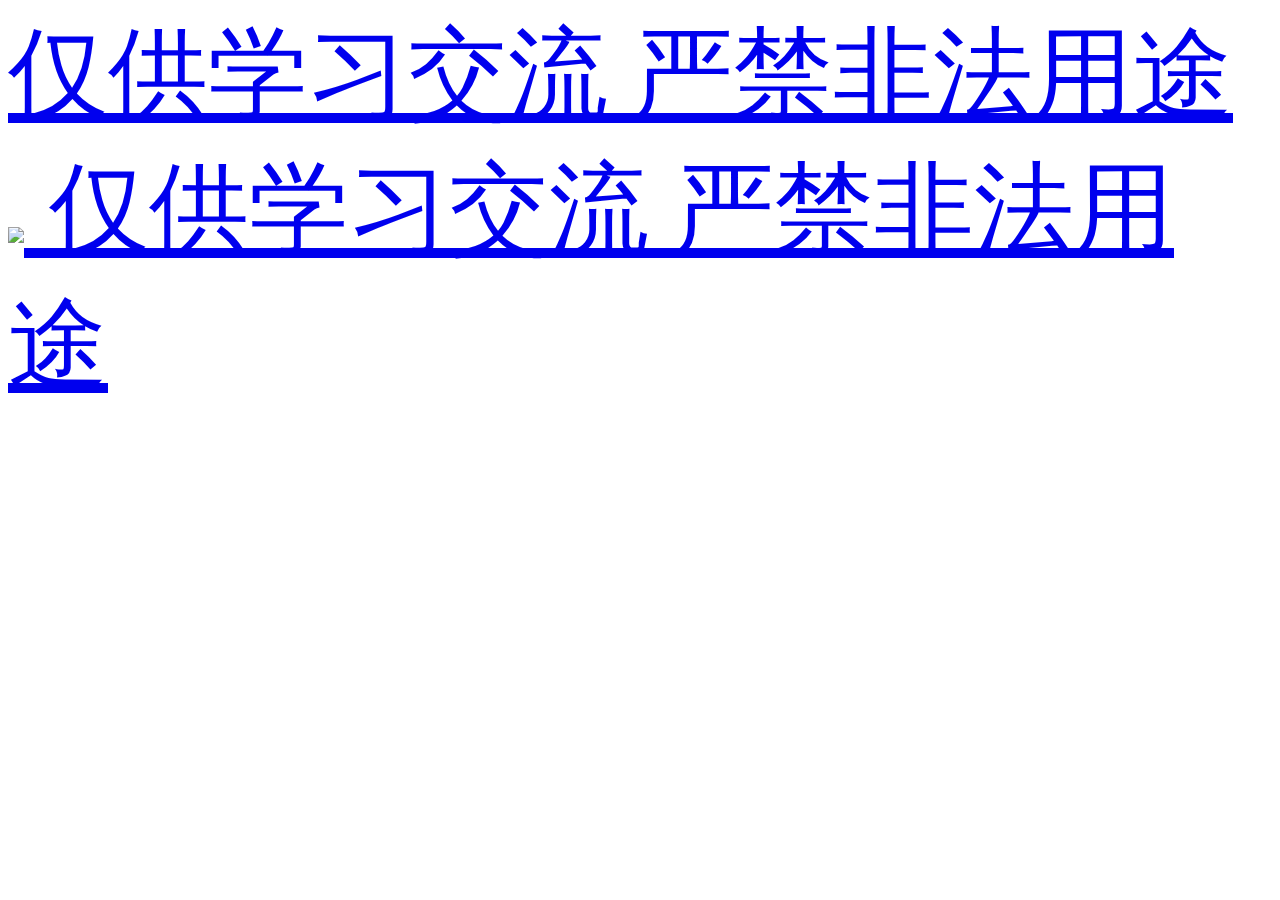
==== commit 09238e90: "ok" ====
--- a/demo/index.html
+++ b/demo/index.html
@@ -21,13 +21,13 @@
 
     <link rel="icon" href="/favicon.png" />
     <link
-      href="/css/tcplayer.min.css"
+      href="./css/tcplayer.min.css"
       rel="stylesheet"
     />
     <title>yyqx Web</title>
     <link
       rel="stylesheet"
-      href="/css/umi.b169e926.css"
+      href="./css/umi.b169e926.css"
     />
     <script>
       window.routerBase = "/";
@@ -61,7 +61,7 @@
         doc.addEventListener("DOMContentLoaded", recalc, false);
       })(document, window);
     </script>
-    <script src="/js/wow.min.js"></script>
+    <script src="./js/wow.min.js"></script>
     <div id="root"></div>
     <div class="icps">
       <a class="icp" target="_blank" href="http://beian.miit.gov.cn/">
@@ -72,7 +72,7 @@
         target="_blank"
         href="http://www.beian.gov.cn/portal/registerSystemInfo?spm=a2c4g.11186623.J_9220772140.109.70de71508uSPJy"
       >
-        <img width="40px" src="/j.png" />
+        <img width="40px" src="./j.png" />
         仅供学习交流 严禁非法用途
       </a>
     </div>
@@ -81,7 +81,7 @@
       var _hmt = _hmt || [];
       (function () {
         var hm = document.createElement("script");
-        hm.src = "/js/hm.js";
+        hm.src = "./js/hm.js";
         var s = document.getElementsByTagName("script")[0];
         s.parentNode.insertBefore(hm, s);
       })();
@@ -91,6 +91,6 @@
       }, 1000);
     </script>
 
-    <script src="/js/umi.2168413d.js"></script>
+    <script src="./js/umi.2168413d.js"></script>
   </body>
 </html>
